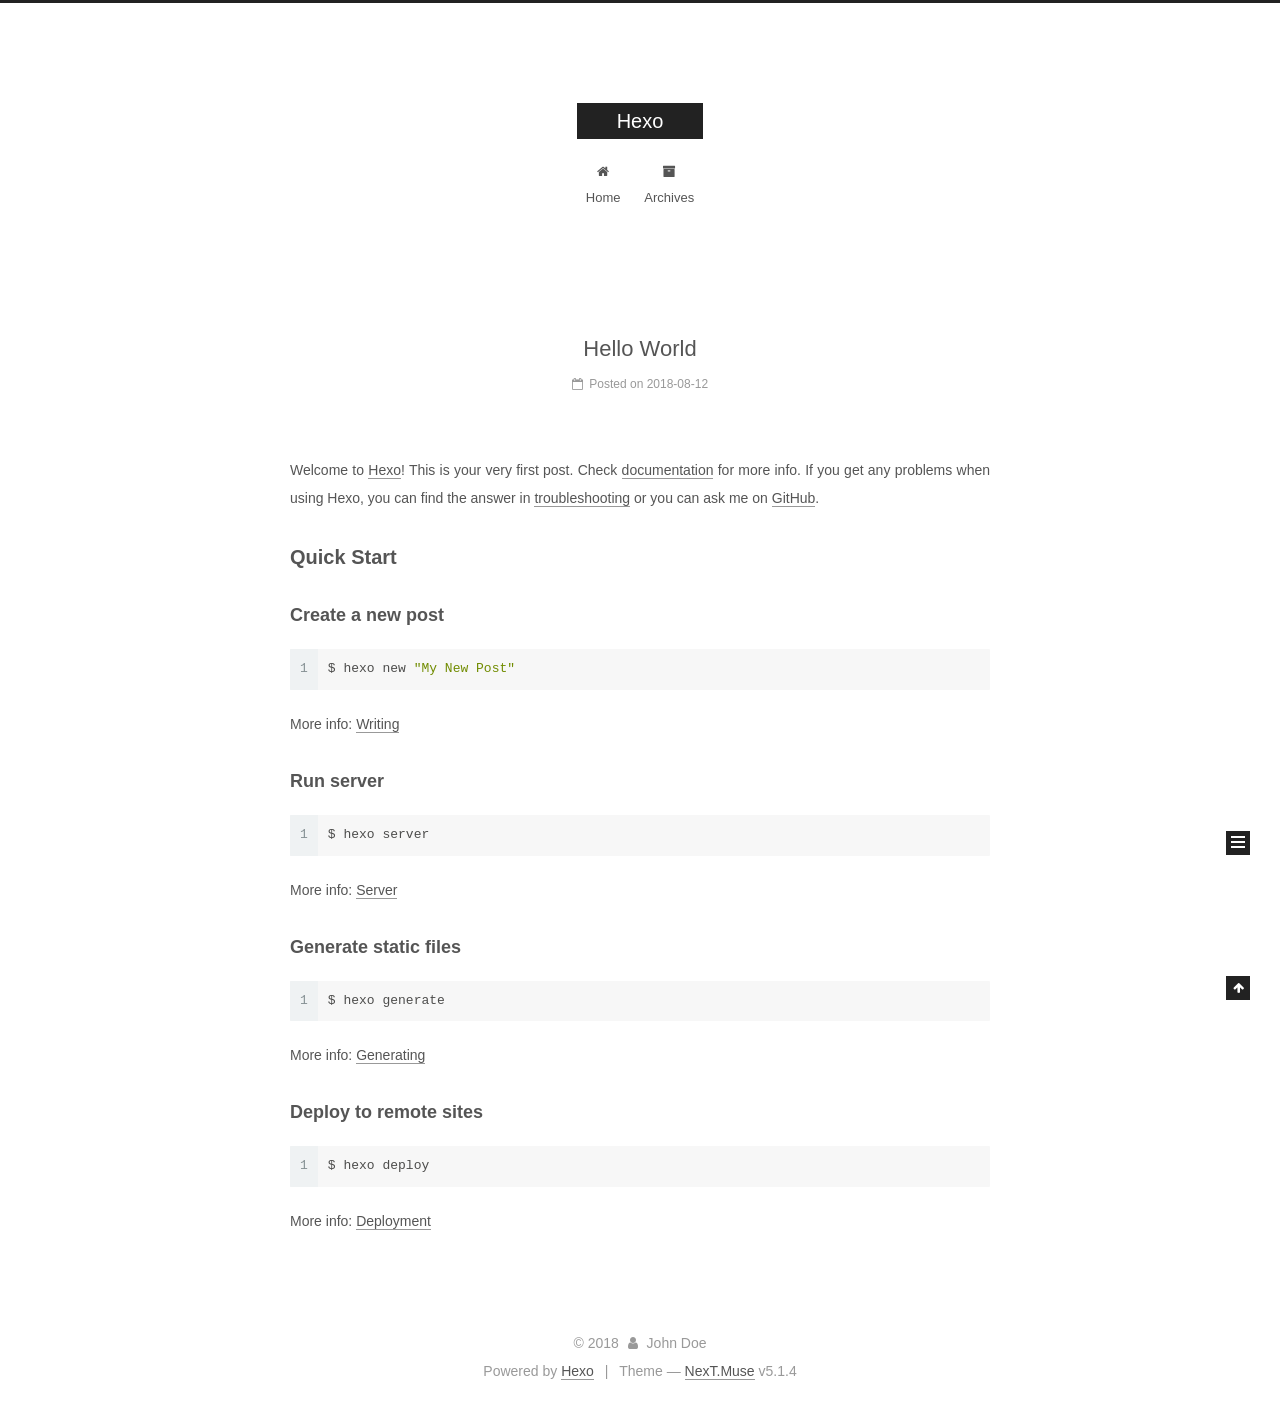
==== index.html @ f2c37a24 "Site updated: 2018-08-12 16:35:30" ====
<!DOCTYPE html>



  


<html class="theme-next muse use-motion" lang="">
<head>
  <meta charset="UTF-8"/>
<meta http-equiv="X-UA-Compatible" content="IE=edge" />
<meta name="viewport" content="width=device-width, initial-scale=1, maximum-scale=1"/>
<meta name="theme-color" content="#222">









<meta http-equiv="Cache-Control" content="no-transform" />
<meta http-equiv="Cache-Control" content="no-siteapp" />
















  
  
  <link href="/lib/fancybox/source/jquery.fancybox.css?v=2.1.5" rel="stylesheet" type="text/css" />







<link href="/lib/font-awesome/css/font-awesome.min.css?v=4.6.2" rel="stylesheet" type="text/css" />

<link href="/css/main.css?v=5.1.4" rel="stylesheet" type="text/css" />


  <link rel="apple-touch-icon" sizes="180x180" href="/images/apple-touch-icon-next.png?v=5.1.4">


  <link rel="icon" type="image/png" sizes="32x32" href="/images/favicon-32x32-next.png?v=5.1.4">


  <link rel="icon" type="image/png" sizes="16x16" href="/images/favicon-16x16-next.png?v=5.1.4">


  <link rel="mask-icon" href="/images/logo.svg?v=5.1.4" color="#222">





  <meta name="keywords" content="Hexo, NexT" />










<meta property="og:type" content="website">
<meta property="og:title" content="Hexo">
<meta property="og:url" content="http://yoursite.com/index.html">
<meta property="og:site_name" content="Hexo">
<meta property="og:locale" content="default">
<meta name="twitter:card" content="summary">
<meta name="twitter:title" content="Hexo">



<script type="text/javascript" id="hexo.configurations">
  var NexT = window.NexT || {};
  var CONFIG = {
    root: '/',
    scheme: 'Muse',
    version: '5.1.4',
    sidebar: {"position":"left","display":"post","offset":12,"b2t":false,"scrollpercent":false,"onmobile":false},
    fancybox: true,
    tabs: true,
    motion: {"enable":true,"async":false,"transition":{"post_block":"fadeIn","post_header":"slideDownIn","post_body":"slideDownIn","coll_header":"slideLeftIn","sidebar":"slideUpIn"}},
    duoshuo: {
      userId: '0',
      author: 'Author'
    },
    algolia: {
      applicationID: '',
      apiKey: '',
      indexName: '',
      hits: {"per_page":10},
      labels: {"input_placeholder":"Search for Posts","hits_empty":"We didn't find any results for the search: ${query}","hits_stats":"${hits} results found in ${time} ms"}
    }
  };
</script>



  <link rel="canonical" href="http://yoursite.com/"/>





  <title>Hexo</title>
  








</head>

<body itemscope itemtype="http://schema.org/WebPage" lang="default">

  
  
    
  

  <div class="container sidebar-position-left 
  page-home">
    <div class="headband"></div>

    <header id="header" class="header" itemscope itemtype="http://schema.org/WPHeader">
      <div class="header-inner"><div class="site-brand-wrapper">
  <div class="site-meta ">
    

    <div class="custom-logo-site-title">
      <a href="/"  class="brand" rel="start">
        <span class="logo-line-before"><i></i></span>
        <span class="site-title">Hexo</span>
        <span class="logo-line-after"><i></i></span>
      </a>
    </div>
      
        <p class="site-subtitle"></p>
      
  </div>

  <div class="site-nav-toggle">
    <button>
      <span class="btn-bar"></span>
      <span class="btn-bar"></span>
      <span class="btn-bar"></span>
    </button>
  </div>
</div>

<nav class="site-nav">
  

  
    <ul id="menu" class="menu">
      
        
        <li class="menu-item menu-item-home">
          <a href="/" rel="section">
            
              <i class="menu-item-icon fa fa-fw fa-home"></i> <br />
            
            Home
          </a>
        </li>
      
        
        <li class="menu-item menu-item-archives">
          <a href="/archives/" rel="section">
            
              <i class="menu-item-icon fa fa-fw fa-archive"></i> <br />
            
            Archives
          </a>
        </li>
      

      
    </ul>
  

  
</nav>


 </div>
    </header>

    <main id="main" class="main">
      <div class="main-inner">
        <div class="content-wrap">
          <div id="content" class="content">
            
  <section id="posts" class="posts-expand">
    
      

  

  
  
  

  <article class="post post-type-normal" itemscope itemtype="http://schema.org/Article">
  
  
  
  <div class="post-block">
    <link itemprop="mainEntityOfPage" href="http://yoursite.com/2018/08/12/hello-world/">

    <span hidden itemprop="author" itemscope itemtype="http://schema.org/Person">
      <meta itemprop="name" content="John Doe">
      <meta itemprop="description" content="">
      <meta itemprop="image" content="/images/avatar.gif">
    </span>

    <span hidden itemprop="publisher" itemscope itemtype="http://schema.org/Organization">
      <meta itemprop="name" content="Hexo">
    </span>

    
      <header class="post-header">

        
        
          <h1 class="post-title" itemprop="name headline">
                
                <a class="post-title-link" href="/2018/08/12/hello-world/" itemprop="url">Hello World</a></h1>
        

        <div class="post-meta">
          <span class="post-time">
            
              <span class="post-meta-item-icon">
                <i class="fa fa-calendar-o"></i>
              </span>
              
                <span class="post-meta-item-text">Posted on</span>
              
              <time title="Post created" itemprop="dateCreated datePublished" datetime="2018-08-12T16:16:16+08:00">
                2018-08-12
              </time>
            

            

            
          </span>

          

          
            
          

          
          

          

          

          

        </div>
      </header>
    

    
    
    
    <div class="post-body" itemprop="articleBody">

      
      

      
        
          
            <p>Welcome to <a href="https://hexo.io/" target="_blank" rel="noopener">Hexo</a>! This is your very first post. Check <a href="https://hexo.io/docs/" target="_blank" rel="noopener">documentation</a> for more info. If you get any problems when using Hexo, you can find the answer in <a href="https://hexo.io/docs/troubleshooting.html" target="_blank" rel="noopener">troubleshooting</a> or you can ask me on <a href="https://github.com/hexojs/hexo/issues" target="_blank" rel="noopener">GitHub</a>.</p>
<h2 id="Quick-Start"><a href="#Quick-Start" class="headerlink" title="Quick Start"></a>Quick Start</h2><h3 id="Create-a-new-post"><a href="#Create-a-new-post" class="headerlink" title="Create a new post"></a>Create a new post</h3><figure class="highlight bash"><table><tr><td class="gutter"><pre><span class="line">1</span><br></pre></td><td class="code"><pre><span class="line">$ hexo new <span class="string">"My New Post"</span></span><br></pre></td></tr></table></figure>
<p>More info: <a href="https://hexo.io/docs/writing.html" target="_blank" rel="noopener">Writing</a></p>
<h3 id="Run-server"><a href="#Run-server" class="headerlink" title="Run server"></a>Run server</h3><figure class="highlight bash"><table><tr><td class="gutter"><pre><span class="line">1</span><br></pre></td><td class="code"><pre><span class="line">$ hexo server</span><br></pre></td></tr></table></figure>
<p>More info: <a href="https://hexo.io/docs/server.html" target="_blank" rel="noopener">Server</a></p>
<h3 id="Generate-static-files"><a href="#Generate-static-files" class="headerlink" title="Generate static files"></a>Generate static files</h3><figure class="highlight bash"><table><tr><td class="gutter"><pre><span class="line">1</span><br></pre></td><td class="code"><pre><span class="line">$ hexo generate</span><br></pre></td></tr></table></figure>
<p>More info: <a href="https://hexo.io/docs/generating.html" target="_blank" rel="noopener">Generating</a></p>
<h3 id="Deploy-to-remote-sites"><a href="#Deploy-to-remote-sites" class="headerlink" title="Deploy to remote sites"></a>Deploy to remote sites</h3><figure class="highlight bash"><table><tr><td class="gutter"><pre><span class="line">1</span><br></pre></td><td class="code"><pre><span class="line">$ hexo deploy</span><br></pre></td></tr></table></figure>
<p>More info: <a href="https://hexo.io/docs/deployment.html" target="_blank" rel="noopener">Deployment</a></p>

          
        
      
    </div>
    
    
    

    

    

    

    <footer class="post-footer">
      

      

      

      
      
        <div class="post-eof"></div>
      
    </footer>
  </div>
  
  
  
  </article>


    
  </section>

  


          </div>
          


          

        </div>
        
          
  
  <div class="sidebar-toggle">
    <div class="sidebar-toggle-line-wrap">
      <span class="sidebar-toggle-line sidebar-toggle-line-first"></span>
      <span class="sidebar-toggle-line sidebar-toggle-line-middle"></span>
      <span class="sidebar-toggle-line sidebar-toggle-line-last"></span>
    </div>
  </div>

  <aside id="sidebar" class="sidebar">
    
    <div class="sidebar-inner">

      

      

      <section class="site-overview-wrap sidebar-panel sidebar-panel-active">
        <div class="site-overview">
          <div class="site-author motion-element" itemprop="author" itemscope itemtype="http://schema.org/Person">
            
              <p class="site-author-name" itemprop="name">John Doe</p>
              <p class="site-description motion-element" itemprop="description"></p>
          </div>

          <nav class="site-state motion-element">

            
              <div class="site-state-item site-state-posts">
              
                <a href="/archives/">
              
                  <span class="site-state-item-count">1</span>
                  <span class="site-state-item-name">posts</span>
                </a>
              </div>
            

            

            

          </nav>

          

          

          
          

          
          

          
        </div>
      </section>

      

      

    </div>
  </aside>


        
      </div>
    </main>

    <footer id="footer" class="footer">
      <div class="footer-inner">
        <div class="copyright">&copy; <span itemprop="copyrightYear">2018</span>
  <span class="with-love">
    <i class="fa fa-user"></i>
  </span>
  <span class="author" itemprop="copyrightHolder">John Doe</span>

  
</div>


  <div class="powered-by">Powered by <a class="theme-link" target="_blank" href="https://hexo.io">Hexo</a></div>



  <span class="post-meta-divider">|</span>



  <div class="theme-info">Theme &mdash; <a class="theme-link" target="_blank" href="https://github.com/iissnan/hexo-theme-next">NexT.Muse</a> v5.1.4</div>




        







        
      </div>
    </footer>

    
      <div class="back-to-top">
        <i class="fa fa-arrow-up"></i>
        
      </div>
    

    

  </div>

  

<script type="text/javascript">
  if (Object.prototype.toString.call(window.Promise) !== '[object Function]') {
    window.Promise = null;
  }
</script>









  












  
  
    <script type="text/javascript" src="/lib/jquery/index.js?v=2.1.3"></script>
  

  
  
    <script type="text/javascript" src="/lib/fastclick/lib/fastclick.min.js?v=1.0.6"></script>
  

  
  
    <script type="text/javascript" src="/lib/jquery_lazyload/jquery.lazyload.js?v=1.9.7"></script>
  

  
  
    <script type="text/javascript" src="/lib/velocity/velocity.min.js?v=1.2.1"></script>
  

  
  
    <script type="text/javascript" src="/lib/velocity/velocity.ui.min.js?v=1.2.1"></script>
  

  
  
    <script type="text/javascript" src="/lib/fancybox/source/jquery.fancybox.pack.js?v=2.1.5"></script>
  


  


  <script type="text/javascript" src="/js/src/utils.js?v=5.1.4"></script>

  <script type="text/javascript" src="/js/src/motion.js?v=5.1.4"></script>



  
  

  

  


  <script type="text/javascript" src="/js/src/bootstrap.js?v=5.1.4"></script>



  


  




	





  





  












  





  

  

  

  
  

  

  

  

</body>
</html>
---- css/main.css ----
/* normalize.css v3.0.2 | MIT License | git.io/normalize */
html {
  font-family: sans-serif; /* 1 */
  -ms-text-size-adjust: 100%; /* 2 */
  -webkit-text-size-adjust: 100%; /* 2 */
}
body {
  margin: 0;
}
article,
aside,
details,
figcaption,
figure,
footer,
header,
hgroup,
main,
menu,
nav,
section,
summary {
  display: block;
}
audio,
canvas,
progress,
video {
  display: inline-block; /* 1 */
  vertical-align: baseline; /* 2 */
}
audio:not([controls]) {
  display: none;
  height: 0;
}
[hidden],
template {
  display: none;
}
a {
  background-color: transparent;
}
a:active,
a:hover {
  outline: 0;
}
abbr[title] {
  border-bottom: 1px dotted;
}
b,
strong {
  font-weight: bold;
}
dfn {
  font-style: italic;
}
h1 {
  font-size: 2em;
  margin: 0.67em 0;
}
mark {
  background: #ff0;
  color: #000;
}
small {
  font-size: 80%;
}
sub,
sup {
  font-size: 75%;
  line-height: 0;
  position: relative;
  vertical-align: baseline;
}
sup {
  top: -0.5em;
}
sub {
  bottom: -0.25em;
}
img {
  border: 0;
}
svg:not(:root) {
  overflow: hidden;
}
figure {
  margin: 1em 40px;
}
hr {
  -moz-box-sizing: content-box;
  box-sizing: content-box;
  height: 0;
}
pre {
  overflow: auto;
}
code,
kbd,
pre,
samp {
  font-family: monospace, monospace;
  font-size: 1em;
}
button,
input,
optgroup,
select,
textarea {
  color: inherit; /* 1 */
  font: inherit; /* 2 */
  margin: 0; /* 3 */
}
button {
  overflow: visible;
}
button,
select {
  text-transform: none;
}
button,
html input[type="button"],
input[type="reset"],
input[type="submit"] {
  -webkit-appearance: button; /* 2 */
  cursor: pointer; /* 3 */
}
button[disabled],
html input[disabled] {
  cursor: default;
}
button::-moz-focus-inner,
input::-moz-focus-inner {
  border: 0;
  padding: 0;
}
input {
  line-height: normal;
}
input[type="checkbox"],
input[type="radio"] {
  box-sizing: border-box; /* 1 */
  padding: 0; /* 2 */
}
input[type="number"]::-webkit-inner-spin-button,
input[type="number"]::-webkit-outer-spin-button {
  height: auto;
}
input[type="search"] {
  -webkit-appearance: textfield; /* 1 */
  -moz-box-sizing: content-box;
  -webkit-box-sizing: content-box; /* 2 */
  box-sizing: content-box;
}
input[type="search"]::-webkit-search-cancel-button,
input[type="search"]::-webkit-search-decoration {
  -webkit-appearance: none;
}
fieldset {
  border: 1px solid #c0c0c0;
  margin: 0 2px;
  padding: 0.35em 0.625em 0.75em;
}
legend {
  border: 0; /* 1 */
  padding: 0; /* 2 */
}
textarea {
  overflow: auto;
}
optgroup {
  font-weight: bold;
}
table {
  border-collapse: collapse;
  border-spacing: 0;
}
td,
th {
  padding: 0;
}
::selection {
  background: #262a30;
  color: #fff;
}
body {
  position: relative;
  font-family: 'Lato', "PingFang SC", "Microsoft YaHei", sans-serif;
  font-size: 14px;
  line-height: 2;
  color: #555;
  background: #fff;
}
@media (max-width: 767px) {
  body {
    padding-right: 0 !important;
  }
}
@media (min-width: 768px) and (max-width: 991px) {
  body {
    padding-right: 0 !important;
  }
}
@media (min-width: 1600px) {
  body {
    font-size: 16px;
  }
}
h1,
h2,
h3,
h4,
h5,
h6 {
  margin: 0;
  padding: 0;
  font-weight: bold;
  line-height: 1.5;
  font-family: 'Lato', "PingFang SC", "Microsoft YaHei", sans-serif;
}
h2,
h3,
h4,
h5,
h6 {
  margin: 20px 0 15px;
}
h1 {
  font-size: 22px;
}
@media (max-width: 767px) {
  h1 {
    font-size: 18px;
  }
}
h2 {
  font-size: 20px;
}
@media (max-width: 767px) {
  h2 {
    font-size: 16px;
  }
}
h3 {
  font-size: 18px;
}
@media (max-width: 767px) {
  h3 {
    font-size: 14px;
  }
}
h4 {
  font-size: 16px;
}
@media (max-width: 767px) {
  h4 {
    font-size: 12px;
  }
}
h5 {
  font-size: 14px;
}
@media (max-width: 767px) {
  h5 {
    font-size: 10px;
  }
}
h6 {
  font-size: 12px;
}
@media (max-width: 767px) {
  h6 {
    font-size: 8px;
  }
}
p {
  margin: 0 0 20px 0;
}
a {
  color: #555;
  text-decoration: none;
  outline: none;
  border-bottom: 1px solid #999;
  word-wrap: break-word;
}
a:hover {
  color: #222;
  border-bottom-color: #222;
}
blockquote {
  margin: 0;
  padding: 0;
}
img {
  display: block;
  margin: auto;
  max-width: 100%;
  height: auto;
}
hr {
  margin: 40px 0;
  height: 3px;
  border: none;
  background-color: #ddd;
  background-image: repeating-linear-gradient(-45deg, #fff, #fff 4px, transparent 4px, transparent 8px);
}
blockquote {
  padding: 0 15px;
  color: #666;
  border-left: 4px solid #ddd;
}
blockquote cite::before {
  content: "-";
  padding: 0 5px;
}
dt {
  font-weight: 700;
}
dd {
  margin: 0;
  padding: 0;
}
kbd {
  border: 1px solid #ccc;
  border-radius: 0.2em;
  box-shadow: 0.1em 0.1em 0.2em rgba(0,0,0,0.1);
  background-color: #f9f9f9;
  font-family: inherit;
  background-image: -webkit-linear-gradient(top, #eee, #fff, #eee);
  padding: 0.1em 0.3em;
  white-space: nowrap;
}
.text-left {
  text-align: left;
}
.text-center {
  text-align: center;
}
.text-right {
  text-align: right;
}
.text-justify {
  text-align: justify;
}
.text-nowrap {
  white-space: nowrap;
}
.text-lowercase {
  text-transform: lowercase;
}
.text-uppercase {
  text-transform: uppercase;
}
.text-capitalize {
  text-transform: capitalize;
}
.center-block {
  display: block;
  margin-left: auto;
  margin-right: auto;
}
.clearfix:before,
.clearfix:after {
  content: " ";
  display: table;
}
.clearfix:after {
  clear: both;
}
.pullquote {
  width: 45%;
}
.pullquote.left {
  float: left;
  margin-left: 5px;
  margin-right: 10px;
}
.pullquote.right {
  float: right;
  margin-left: 10px;
  margin-right: 5px;
}
.affix.affix.affix {
  position: fixed;
}
.translation {
  margin-top: -20px;
  font-size: 14px;
  color: #999;
}
.scrollbar-measure {
  width: 100px;
  height: 100px;
  overflow: scroll;
  position: absolute;
  top: -9999px;
}
.use-motion .motion-element {
  opacity: 0;
}
table {
  margin: 20px 0;
  width: 100%;
  border-collapse: collapse;
  border-spacing: 0;
  border: 1px solid #ddd;
  font-size: 14px;
  table-layout: fixed;
  word-wrap: break-all;
}
table>tbody>tr:nth-of-type(odd) {
  background-color: #f9f9f9;
}
table>tbody>tr:hover {
  background-color: #f5f5f5;
}
caption,
th,
td {
  padding: 8px;
  text-align: left;
  vertical-align: middle;
  font-weight: normal;
}
th,
td {
  border-bottom: 3px solid #ddd;
  border-right: 1px solid #eee;
}
th {
  padding-bottom: 10px;
  font-weight: 700;
}
td {
  border-bottom-width: 1px;
}
html,
body {
  height: 100%;
}
.container {
  position: relative;
  min-height: 100%;
}
.header-inner {
  margin: 0 auto;
  padding: 100px 0 70px;
  width: 700px;
}
@media (min-width: 1600px) {
  .container .header-inner {
    width: 900px;
  }
}
.main {
  padding-bottom: 150px;
}
.main-inner {
  margin: 0 auto;
  width: 700px;
}
@media (min-width: 1600px) {
  .container .main-inner {
    width: 900px;
  }
}
.footer {
  position: absolute;
  left: 0;
  bottom: 0;
  width: 100%;
  min-height: 50px;
}
.footer-inner {
  box-sizing: border-box;
  margin: 20px auto;
  width: 700px;
}
@media (min-width: 1600px) {
  .container .footer-inner {
    width: 900px;
  }
}
pre,
.highlight {
  overflow: auto;
  margin: 20px 0;
  padding: 0;
  font-size: 13px;
  color: #4d4d4c;
  background: #f7f7f7;
  line-height: 1.6;
}
pre,
code {
  font-family: consolas, Menlo, "PingFang SC", "Microsoft YaHei", monospace;
}
code {
  padding: 2px 4px;
  word-wrap: break-word;
  color: #555;
  background: #eee;
  border-radius: 3px;
  font-size: 13px;
}
pre {
  padding: 10px;
}
pre code {
  padding: 0;
  color: #4d4d4c;
  background: none;
  text-shadow: none;
}
.highlight {
  border-radius: 1px;
}
.highlight pre {
  border: none;
  margin: 0;
  padding: 10px 0;
}
.highlight table {
  margin: 0;
  width: auto;
  border: none;
}
.highlight td {
  border: none;
  padding: 0;
}
.highlight figcaption {
  font-size: 1em;
  color: #4d4d4c;
  line-height: 1em;
  margin-bottom: 1em;
}
.highlight figcaption:before,
.highlight figcaption:after {
  content: " ";
  display: table;
}
.highlight figcaption:after {
  clear: both;
}
.highlight figcaption a {
  float: right;
  color: #4d4d4c;
}
.highlight figcaption a:hover {
  border-bottom-color: #4d4d4c;
}
.highlight .gutter pre {
  padding-left: 10px;
  padding-right: 10px;
  color: #869194;
  text-align: right;
  background-color: #eff2f3;
}
.highlight .code pre {
  width: 100%;
  padding-left: 10px;
  padding-right: 10px;
  background-color: #f7f7f7;
}
.highlight .line {
  height: 20px;
}
.gutter {
  -webkit-user-select: none;
  -moz-user-select: none;
  -ms-user-select: none;
  user-select: none;
}
.gist table {
  width: auto;
}
.gist table td {
  border: none;
}
pre .deletion {
  background: #fdd;
}
pre .addition {
  background: #dfd;
}
pre .meta {
  color: #8959a8;
}
pre .comment {
  color: #8e908c;
}
pre .variable,
pre .attribute,
pre .tag,
pre .regexp,
pre .ruby .constant,
pre .xml .tag .title,
pre .xml .pi,
pre .xml .doctype,
pre .html .doctype,
pre .css .id,
pre .css .class,
pre .css .pseudo {
  color: #c82829;
}
pre .number,
pre .preprocessor,
pre .built_in,
pre .literal,
pre .params,
pre .constant,
pre .command {
  color: #f5871f;
}
pre .ruby .class .title,
pre .css .rules .attribute,
pre .string,
pre .value,
pre .inheritance,
pre .header,
pre .ruby .symbol,
pre .xml .cdata,
pre .special,
pre .number,
pre .formula {
  color: #718c00;
}
pre .title,
pre .css .hexcolor {
  color: #3e999f;
}
pre .function,
pre .python .decorator,
pre .python .title,
pre .ruby .function .title,
pre .ruby .title .keyword,
pre .perl .sub,
pre .javascript .title,
pre .coffeescript .title {
  color: #4271ae;
}
pre .keyword,
pre .javascript .function {
  color: #8959a8;
}
.full-image.full-image.full-image.full-image {
  border: none;
  max-width: 100%;
  width: auto;
  margin: 20px auto 25px;
}
@media (min-width: 992px) {
  .full-image.full-image.full-image.full-image {
    max-width: none;
    width: 110%;
    margin: 25px -5%;
  }
}
.blockquote-center,
.page-home .post-type-quote blockquote,
.page-post-detail .post-type-quote blockquote {
  position: relative;
  margin: 40px 0;
  padding: 0;
  border-left: none;
  text-align: center;
}
.blockquote-center::before,
.page-home .post-type-quote blockquote::before,
.page-post-detail .post-type-quote blockquote::before,
.blockquote-center::after,
.page-home .post-type-quote blockquote::after,
.page-post-detail .post-type-quote blockquote::after {
  position: absolute;
  content: ' ';
  display: block;
  width: 100%;
  height: 24px;
  opacity: 0.2;
  background-repeat: no-repeat;
  background-position: 0 -6px;
  background-size: 22px 22px;
}
.blockquote-center::before,
.page-home .post-type-quote blockquote::before,
.page-post-detail .post-type-quote blockquote::before {
  top: -20px;
  background-image: url("../images/quote-l.svg");
  border-top: 1px solid #ccc;
}
.blockquote-center::after,
.page-home .post-type-quote blockquote::after,
.page-post-detail .post-type-quote blockquote::after {
  bottom: -20px;
  background-image: url("../images/quote-r.svg");
  border-bottom: 1px solid #ccc;
  background-position: 100% 8px;
}
.blockquote-center p,
.page-home .post-type-quote blockquote p,
.page-post-detail .post-type-quote blockquote p,
.blockquote-center div,
.page-home .post-type-quote blockquote div,
.page-post-detail .post-type-quote blockquote div {
  text-align: center;
}
.post .post-body .group-picture img {
  box-sizing: border-box;
  padding: 0 3px;
  border: none;
}
.post .group-picture-row {
  overflow: hidden;
  margin-top: 6px;
}
.post .group-picture-row:first-child {
  margin-top: 0;
}
.post .group-picture-column {
  float: left;
}
.page-post-detail .post-body .group-picture-column {
  float: none;
  margin-top: 10px;
  width: auto !important;
}
.page-post-detail .post-body .group-picture-column img {
  margin: 0 auto;
}
.page-archive .group-picture-container {
  overflow: hidden;
}
.page-archive .group-picture-row {
  float: left;
}
.page-archive .group-picture-row:first-child {
  margin-top: 6px;
}
.page-archive .group-picture-column {
  max-width: 150px;
  max-height: 150px;
}
.post-body .note {
  position: relative;
  padding: 15px;
  margin-bottom: 20px;
  border: 1px solid #eee;
  border-left-width: 5px;
  border-radius: 3px;
}
.post-body .note h2,
.post-body .note h3,
.post-body .note h4,
.post-body .note h5,
.post-body .note h6 {
  margin-top: 0;
  margin-bottom: 0;
  border-bottom: initial;
  padding-top: 0 !important;
}
.post-body .note p:first-child,
.post-body .note ul:first-child,
.post-body .note ol:first-child,
.post-body .note table:first-child,
.post-body .note pre:first-child,
.post-body .note blockquote:first-child {
  margin-top: 0;
}
.post-body .note p:last-child,
.post-body .note ul:last-child,
.post-body .note ol:last-child,
.post-body .note table:last-child,
.post-body .note pre:last-child,
.post-body .note blockquote:last-child {
  margin-bottom: 0;
}
.post-body .note.default {
  border-left-color: #777;
}
.post-body .note.default h2,
.post-body .note.default h3,
.post-body .note.default h4,
.post-body .note.default h5,
.post-body .note.default h6 {
  color: #777;
}
.post-body .note.primary {
  border-left-color: #6f42c1;
}
.post-body .note.primary h2,
.post-body .note.primary h3,
.post-body .note.primary h4,
.post-body .note.primary h5,
.post-body .note.primary h6 {
  color: #6f42c1;
}
.post-body .note.info {
  border-left-color: #428bca;
}
.post-body .note.info h2,
.post-body .note.info h3,
.post-body .note.info h4,
.post-body .note.info h5,
.post-body .note.info h6 {
  color: #428bca;
}
.post-body .note.success {
  border-left-color: #5cb85c;
}
.post-body .note.success h2,
.post-body .note.success h3,
.post-body .note.success h4,
.post-body .note.success h5,
.post-body .note.success h6 {
  color: #5cb85c;
}
.post-body .note.warning {
  border-left-color: #f0ad4e;
}
.post-body .note.warning h2,
.post-body .note.warning h3,
.post-body .note.warning h4,
.post-body .note.warning h5,
.post-body .note.warning h6 {
  color: #f0ad4e;
}
.post-body .note.danger {
  border-left-color: #d9534f;
}
.post-body .note.danger h2,
.post-body .note.danger h3,
.post-body .note.danger h4,
.post-body .note.danger h5,
.post-body .note.danger h6 {
  color: #d9534f;
}
.post-body .label {
  display: inline;
  padding: 0 2px;
  white-space: nowrap;
}
.post-body .label.default {
  background-color: #f0f0f0;
}
.post-body .label.primary {
  background-color: #efe6f7;
}
.post-body .label.info {
  background-color: #e5f2f8;
}
.post-body .label.success {
  background-color: #e7f4e9;
}
.post-body .label.warning {
  background-color: #fcf6e1;
}
.post-body .label.danger {
  background-color: #fae8eb;
}
.post-body .tabs {
  position: relative;
  display: block;
  margin-bottom: 20px;
  padding-top: 10px;
}
.post-body .tabs ul.nav-tabs {
  margin: 0;
  padding: 0;
  display: flex;
  margin-bottom: -1px;
}
@media (max-width: 413px) {
  .post-body .tabs ul.nav-tabs {
    display: block;
    margin-bottom: 5px;
  }
}
.post-body .tabs ul.nav-tabs li.tab {
  list-style-type: none !important;
  margin: 0 0.25em 0 0;
  border-top: 3px solid transparent;
  border-left: 1px solid transparent;
  border-right: 1px solid transparent;
}
@media (max-width: 413px) {
  .post-body .tabs ul.nav-tabs li.tab {
    margin: initial;
    border-top: 1px solid transparent;
    border-left: 3px solid transparent;
    border-right: 1px solid transparent;
    border-bottom: 1px solid transparent;
  }
}
.post-body .tabs ul.nav-tabs li.tab a {
  outline: 0;
  border-bottom: initial;
  display: block;
  line-height: 1.8em;
  padding: 0.25em 0.75em;
  transition-duration: 0.2s;
  transition-timing-function: ease-out;
  transition-delay: 0s;
}
.post-body .tabs ul.nav-tabs li.tab a i {
  width: 1.285714285714286em;
}
.post-body .tabs ul.nav-tabs li.tab.active {
  border-top: 3px solid #fc6423;
  border-left: 1px solid #ddd;
  border-right: 1px solid #ddd;
  background-color: #fff;
}
@media (max-width: 413px) {
  .post-body .tabs ul.nav-tabs li.tab.active {
    border-top: 1px solid #ddd;
    border-left: 3px solid #fc6423;
    border-right: 1px solid #ddd;
    border-bottom: 1px solid #ddd;
  }
}
.post-body .tabs ul.nav-tabs li.tab.active a {
  cursor: default;
  color: #555;
}
.post-body .tabs .tab-content {
  background-color: #fff;
}
.post-body .tabs .tab-content .tab-pane {
  border: 1px solid #ddd;
  padding: 20px 20px 0 20px;
}
.post-body .tabs .tab-content .tab-pane:not(.active) {
  display: none !important;
}
.post-body .tabs .tab-content .tab-pane.active {
  display: block !important;
}
.btn {
  display: inline-block;
  padding: 0 20px;
  font-size: 14px;
  color: #fff;
  background: #222;
  border: 2px solid #222;
  text-decoration: none;
  border-radius: 0;
  transition-property: background-color;
  transition-duration: 0.2s;
  transition-timing-function: ease-in-out;
  transition-delay: 0s;
  line-height: 2;
}
.btn:hover {
  border-color: #222;
  color: #222;
  background: #fff;
}
.btn +.btn {
  margin: 0 0 8px 8px;
}
.btn .fa-fw {
  width: 1.285714285714286em;
  text-align: left;
}
.btn-bar {
  display: block;
  width: 22px;
  height: 2px;
  background: #555;
  border-radius: 1px;
}
.btn-bar+.btn-bar {
  margin-top: 4px;
}
.pagination {
  margin: 120px 0 40px;
  text-align: center;
  border-top: 1px solid #eee;
}
.page-number-basic,
.pagination .prev,
.pagination .next,
.pagination .page-number,
.pagination .space {
  display: inline-block;
  position: relative;
  top: -1px;
  margin: 0 10px;
  padding: 0 11px;
}
@media (max-width: 767px) {
  .page-number-basic,
  .pagination .prev,
  .pagination .next,
  .pagination .page-number,
  .pagination .space {
    margin: 0 5px;
  }
}
.pagination .prev,
.pagination .next,
.pagination .page-number {
  border-bottom: 0;
  border-top: 1px solid #eee;
  transition-property: border-color;
  transition-duration: 0.2s;
  transition-timing-function: ease-in-out;
  transition-delay: 0s;
}
.pagination .prev:hover,
.pagination .next:hover,
.pagination .page-number:hover {
  border-top-color: #222;
}
.pagination .space {
  padding: 0;
  margin: 0;
}
.pagination .prev {
  margin-left: 0;
}
.pagination .next {
  margin-right: 0;
}
.pagination .page-number.current {
  color: #fff;
  background: #ccc;
  border-top-color: #ccc;
}
@media (max-width: 767px) {
  .pagination {
    border-top: none;
  }
  .pagination .prev,
  .pagination .next,
  .pagination .page-number {
    margin-bottom: 10px;
    border-top: 0;
    border-bottom: 1px solid #eee;
    padding: 0 10px;
  }
  .pagination .prev:hover,
  .pagination .next:hover,
  .pagination .page-number:hover {
    border-bottom-color: #222;
  }
}
.comments {
  margin: 60px 20px 0;
}
.tag-cloud {
  text-align: center;
}
.tag-cloud a {
  display: inline-block;
  margin: 10px;
}
.back-to-top {
  box-sizing: border-box;
  position: fixed;
  bottom: -100px;
  right: 30px;
  z-index: 1050;
  padding: 0 6px;
  width: 24px;
  background: #222;
  font-size: 12px;
  opacity: 1;
  color: #fff;
  cursor: pointer;
  text-align: center;
  -webkit-transform: translateZ(0);
  transition-property: bottom;
  transition-duration: 0.2s;
  transition-timing-function: ease-in-out;
  transition-delay: 0s;
}
@media (min-width: 768px) and (max-width: 991px) {
  .back-to-top {
    display: none !important;
  }
}
@media (max-width: 767px) {
  .back-to-top {
    display: none !important;
  }
}
.back-to-top.back-to-top-on {
  bottom: 19px;
}
.header {
  background: transparent;
}
.header-inner {
  position: relative;
}
.headband {
  height: 3px;
  background: #222;
}
.site-meta {
  margin: 0;
  text-align: center;
}
@media (max-width: 767px) {
  .site-meta {
    text-align: center;
  }
}
.brand {
  position: relative;
  display: inline-block;
  padding: 0 40px;
  color: #fff;
  background: #222;
  border-bottom: none;
}
.brand:hover {
  color: #fff;
}
.logo {
  display: inline-block;
  margin-right: 5px;
  line-height: 36px;
  vertical-align: top;
}
.site-title {
  display: inline-block;
  vertical-align: top;
  line-height: 36px;
  font-size: 20px;
  font-weight: normal;
  font-family: 'Lato', "PingFang SC", "Microsoft YaHei", sans-serif;
}
.site-subtitle {
  margin-top: 10px;
  font-size: 13px;
  color: #999;
}
.use-motion .brand {
  opacity: 0;
}
.use-motion .logo,
.use-motion .site-title,
.use-motion .site-subtitle {
  opacity: 0;
  position: relative;
  top: -10px;
}
.site-nav-toggle {
  display: none;
  position: absolute;
  top: 10px;
  left: 10px;
}
@media (max-width: 767px) {
  .site-nav-toggle {
    display: block;
  }
}
.site-nav-toggle button {
  margin-top: 2px;
  padding: 9px 10px;
  background: transparent;
  border: none;
}
@media (max-width: 767px) {
  .site-nav {
    display: none;
    margin: 0 -10px;
    padding: 0 10px;
    clear: both;
    border-top: 1px solid #ddd;
  }
}
@media (min-width: 768px) and (max-width: 991px) {
  .site-nav {
    display: block !important;
  }
}
@media (min-width: 992px) {
  .site-nav {
    display: block !important;
  }
}
.menu {
  margin-top: 20px;
  padding-left: 0;
  text-align: center;
}
.menu .menu-item {
  display: inline-block;
  margin: 0 10px;
  list-style: none;
}
@media screen and (max-width: 767px) {
  .menu .menu-item {
    margin-top: 10px;
  }
}
.menu .menu-item a {
  display: block;
  font-size: 13px;
  line-height: inherit;
  border-bottom: 1px solid transparent;
  transition-property: border-color;
  transition-duration: 0.2s;
  transition-timing-function: ease-in-out;
  transition-delay: 0s;
}
.menu .menu-item a:hover {
  border-bottom-color: #222;
}
.menu .menu-item .fa {
  margin-right: 5px;
}
.use-motion .menu-item {
  opacity: 0;
}
.post-body {
  font-family: 'Lato', "PingFang SC", "Microsoft YaHei", sans-serif;
}
@media (max-width: 767px) {
  .post-body {
    word-break: break-word;
  }
}
.post-body .fancybox img {
  display: block !important;
  margin: 0 auto;
  cursor: pointer;
  cursor: zoom-in;
  cursor: -webkit-zoom-in;
}
.post-body .image-caption,
.post-body .figure .caption {
  margin: -20px auto 15px;
  text-align: center;
  font-size: 14px;
  color: #999;
  font-weight: bold;
  line-height: 1;
}
.post-sticky-flag {
  display: inline-block;
  font-size: 16px;
  -ms-transform: rotate(30deg);
  -webkit-transform: rotate(30deg);
  -moz-transform: rotate(30deg);
  -ms-transform: rotate(30deg);
  -o-transform: rotate(30deg);
  transform: rotate(30deg);
}
.use-motion .post-block,
.use-motion .pagination,
.use-motion .comments {
  opacity: 0;
}
.use-motion .post-header {
  opacity: 0;
}
.use-motion .post-body {
  opacity: 0;
}
.use-motion .collection-title {
  opacity: 0;
}
.posts-expand {
  padding-top: 40px;
}
@media (max-width: 767px) {
  .posts-expand {
    margin: 0 20px;
  }
  .post-body pre .gutter pre {
    padding-right: 10px;
  }
  .post-body .highlight {
    margin-left: 0px;
    margin-right: 0px;
    padding: 0;
  }
  .post-body .highlight .gutter pre {
    padding-right: 10px;
  }
}
@media (min-width: 992px) {
  .posts-expand .post-body {
    text-align: justify;
  }
}
.posts-expand .post-body h2,
.posts-expand .post-body h3,
.posts-expand .post-body h4,
.posts-expand .post-body h5,
.posts-expand .post-body h6 {
  padding-top: 10px;
}
.posts-expand .post-body h2 .header-anchor,
.posts-expand .post-body h3 .header-anchor,
.posts-expand .post-body h4 .header-anchor,
.posts-expand .post-body h5 .header-anchor,
.posts-expand .post-body h6 .header-anchor {
  float: right;
  margin-left: 10px;
  color: #ccc;
  border-bottom-style: none;
  visibility: hidden;
}
.posts-expand .post-body h2 .header-anchor:hover,
.posts-expand .post-body h3 .header-anchor:hover,
.posts-expand .post-body h4 .header-anchor:hover,
.posts-expand .post-body h5 .header-anchor:hover,
.posts-expand .post-body h6 .header-anchor:hover {
  color: inherit;
}
.posts-expand .post-body h2:hover .header-anchor,
.posts-expand .post-body h3:hover .header-anchor,
.posts-expand .post-body h4:hover .header-anchor,
.posts-expand .post-body h5:hover .header-anchor,
.posts-expand .post-body h6:hover .header-anchor {
  visibility: visible;
}
.posts-expand .post-body ul li {
  list-style: circle;
}
.posts-expand .post-body img {
  box-sizing: border-box;
  margin: auto;
  padding: 3px;
  border: 1px solid #ddd;
}
.posts-expand .post-body .fancybox img {
  margin: 0 auto 25px;
}
@media (max-width: 767px) {
  .posts-collapse {
    margin: 0 20px;
  }
  .posts-collapse .post-title,
  .posts-collapse .post-meta {
    display: block;
    width: auto;
    text-align: left;
  }
}
.posts-collapse {
  position: relative;
  z-index: 1010;
  margin-left: 55px;
}
.posts-collapse::after {
  content: " ";
  position: absolute;
  top: 20px;
  left: 0;
  margin-left: -2px;
  width: 4px;
  height: 100%;
  background: #f5f5f5;
  z-index: -1;
}
@media (max-width: 767px) {
  .posts-collapse {
    margin: 0 20px;
  }
}
.posts-collapse .collection-title {
  position: relative;
  margin: 60px 0;
}
.posts-collapse .collection-title h1,
.posts-collapse .collection-title h2 {
  margin-left: 20px;
}
.posts-collapse .collection-title small {
  color: #bbb;
  margin-left: 5px;
}
.posts-collapse .collection-title::before {
  content: " ";
  position: absolute;
  left: 0;
  top: 50%;
  margin-left: -4px;
  margin-top: -4px;
  width: 8px;
  height: 8px;
  background: #bbb;
  border-radius: 50%;
}
.posts-collapse .post {
  margin: 30px 0;
}
.posts-collapse .post-header {
  position: relative;
  transition-duration: 0.2s;
  transition-timing-function: ease-in-out;
  transition-delay: 0s;
  transition-property: border;
  border-bottom: 1px dashed #ccc;
}
.posts-collapse .post-header::before {
  content: " ";
  position: absolute;
  left: 0;
  top: 12px;
  width: 6px;
  height: 6px;
  margin-left: -4px;
  background: #bbb;
  border-radius: 50%;
  border: 1px solid #fff;
  transition-duration: 0.2s;
  transition-timing-function: ease-in-out;
  transition-delay: 0s;
  transition-property: background;
}
.posts-collapse .post-header:hover {
  border-bottom-color: #666;
}
.posts-collapse .post-header:hover::before {
  background: #222;
}
.posts-collapse .post-meta {
  position: absolute;
  font-size: 12px;
  left: 20px;
  top: 5px;
}
.posts-collapse .post-comments-count {
  display: none;
}
.posts-collapse .post-title {
  margin-left: 60px;
  font-size: 16px;
  font-weight: normal;
  line-height: inherit;
}
.posts-collapse .post-title::after {
  margin-left: 3px;
  opacity: 0.6;
}
.posts-collapse .post-title a {
  color: #666;
  border-bottom: none;
}
.page-home .post-type-quote .post-header,
.page-post-detail .post-type-quote .post-header,
.page-home .post-type-quote .post-tags,
.page-post-detail .post-type-quote .post-tags {
  display: none;
}
.posts-expand .post-title {
  text-align: center;
  word-break: break-word;
  font-weight: 400;
}
.posts-expand .post-title-link {
  display: inline-block;
  position: relative;
  color: #555;
  border-bottom: none;
  line-height: 1.2;
  vertical-align: top;
}
.posts-expand .post-title-link::before {
  content: "";
  position: absolute;
  width: 100%;
  height: 2px;
  bottom: 0;
  left: 0;
  background-color: #000;
  visibility: hidden;
  -webkit-transform: scaleX(0);
  -moz-transform: scaleX(0);
  -ms-transform: scaleX(0);
  -o-transform: scaleX(0);
  transform: scaleX(0);
  transition-duration: 0.2s;
  transition-timing-function: ease-in-out;
  transition-delay: 0s;
}
.posts-expand .post-title-link:hover::before {
  visibility: visible;
  -webkit-transform: scaleX(1);
  -moz-transform: scaleX(1);
  -ms-transform: scaleX(1);
  -o-transform: scaleX(1);
  transform: scaleX(1);
}
.posts-expand .post-title-link .fa {
  font-size: 16px;
}
.posts-expand .post-meta {
  margin: 3px 0 60px 0;
  color: #999;
  font-family: 'Lato', "PingFang SC", "Microsoft YaHei", sans-serif;
  font-size: 12px;
  text-align: center;
}
.posts-expand .post-meta .post-category-list {
  display: inline-block;
  margin: 0;
  padding: 3px;
}
.posts-expand .post-meta .post-category-list-link {
  color: #999;
}
.posts-expand .post-meta .post-description {
  font-size: 14px;
  margin-top: 2px;
}
.post-meta-divider {
  margin: 0 0.5em;
}
.post-meta-item-icon {
  margin-right: 3px;
}
@media (min-width: 768px) and (max-width: 991px) {
  .post-meta-item-icon {
    display: inline-block;
  }
}
@media (max-width: 767px) {
  .post-meta-item-icon {
    display: inline-block;
  }
}
@media (min-width: 768px) and (max-width: 991px) {
  .post-meta-item-text {
    display: none;
  }
}
@media (max-width: 767px) {
  .post-meta-item-text {
    display: none;
  }
}
@media (max-width: 767px) {
  .posts-expand .post-comments-count {
    display: none;
  }
}
.post-button {
  margin-top: 40px;
}
.posts-expand .post-tags {
  margin-top: 40px;
  text-align: center;
}
.posts-expand .post-tags a {
  display: inline-block;
  margin-right: 10px;
  font-size: 13px;
}
.post-nav {
  display: table;
  margin-top: 15px;
  width: 100%;
  border-top: 1px solid #eee;
}
.post-nav-divider {
  display: table-cell;
  width: 10%;
}
.post-nav-item {
  display: table-cell;
  padding: 10px 0 0 0;
  width: 45%;
  vertical-align: top;
}
.post-nav-item a {
  position: relative;
  display: block;
  line-height: 25px;
  font-size: 14px;
  color: #555;
  border-bottom: none;
}
.post-nav-item a:hover {
  color: #222;
  border-bottom: none;
}
.post-nav-item a:active {
  top: 2px;
}
.post-nav-item .fa {
  position: absolute;
  top: 8px;
  left: 0;
  font-size: 12px;
}
.post-nav-next a {
  padding-left: 15px;
}
.post-nav-prev {
  text-align: right;
}
.post-nav-prev a {
  padding-right: 15px;
}
.post-nav-prev .fa {
  right: 0;
  left: auto;
}
.posts-expand .post-eof {
  display: block;
  margin: 80px auto 60px;
  width: 8%;
  height: 1px;
  background: #ccc;
  text-align: center;
}
.post:last-child .post-eof.post-eof.post-eof {
  display: none;
}
.post-gallery {
  display: table;
  table-layout: fixed;
  width: 100%;
  border-collapse: separate;
}
.post-gallery-row {
  display: table-row;
}
.post-gallery .post-gallery-img {
  display: table-cell;
  text-align: center;
  vertical-align: middle;
  border: none;
}
.post-gallery .post-gallery-img img {
  max-width: 100%;
  max-height: 100%;
  border: none;
}
.fancybox-close,
.fancybox-close:hover {
  border: none;
}
.rtl.post-body p,
.rtl.post-body a,
.rtl.post-body h1,
.rtl.post-body h2,
.rtl.post-body h3,
.rtl.post-body h4,
.rtl.post-body h5,
.rtl.post-body h6,
.rtl.post-body li,
.rtl.post-body ul,
.rtl.post-body ol {
  direction: rtl;
  font-family: UKIJ Ekran;
}
.rtl.post-title {
  font-family: UKIJ Ekran;
}
.sidebar {
  position: fixed;
  right: 0;
  top: 0;
  bottom: 0;
  width: 0;
  z-index: 1040;
  box-shadow: inset 0 2px 6px #000;
  background: #222;
  -webkit-transform: translateZ(0);
}
.sidebar a {
  color: #999;
  border-bottom-color: #555;
}
.sidebar a:hover {
  color: #eee;
}
@media (min-width: 768px) and (max-width: 991px) {
  .sidebar {
    display: none !important;
  }
}
@media (max-width: 767px) {
  .sidebar {
    display: none !important;
  }
}
.sidebar-inner {
  position: relative;
  padding: 20px 10px;
  color: #999;
  text-align: center;
}
.site-overview-wrap {
  overflow: hidden;
}
.site-overview {
  overflow-y: auto;
  overflow-x: hidden;
}
.sidebar-toggle {
  position: fixed;
  right: 30px;
  bottom: 45px;
  width: 14px;
  height: 14px;
  padding: 5px;
  background: #222;
  line-height: 0;
  z-index: 1050;
  cursor: pointer;
  -webkit-transform: translateZ(0);
}
@media (min-width: 768px) and (max-width: 991px) {
  .sidebar-toggle {
    display: none !important;
  }
}
@media (max-width: 767px) {
  .sidebar-toggle {
    display: none !important;
  }
}
.sidebar-toggle-line {
  position: relative;
  display: inline-block;
  vertical-align: top;
  height: 2px;
  width: 100%;
  background: #fff;
  margin-top: 3px;
}
.sidebar-toggle-line:first-child {
  margin-top: 0;
}
.site-author-image {
  display: block;
  margin: 0 auto;
  padding: 2px;
  max-width: 96px;
  height: auto;
  border: 2px solid #333;
}
.site-author-name {
  margin: 5px 0 0;
  text-align: center;
  color: #f5f5f5;
  font-weight: normal;
}
.site-description {
  margin-top: 5px;
  text-align: center;
  font-size: 14px;
  color: #999;
}
.site-state {
  overflow: hidden;
  line-height: 1.4;
  white-space: nowrap;
  text-align: center;
}
.site-state-item {
  display: inline-block;
  padding: 0 15px;
  border-left: 1px solid #333;
}
.site-state-item:first-child {
  border-left: none;
}
.site-state-item a {
  border-bottom: none;
}
.site-state-item-count {
  display: block;
  text-align: center;
  color: inherit;
  font-weight: 600;
  font-size: 18px;
}
.site-state-item-name {
  font-size: 13px;
  color: inherit;
}
.feed-link {
  margin-top: 20px;
}
.feed-link a {
  display: inline-block;
  padding: 0 15px;
  color: #fc6423;
  border: 1px solid #fc6423;
  border-radius: 4px;
}
.feed-link a i {
  color: #fc6423;
  font-size: 14px;
}
.feed-link a:hover {
  color: #fff;
  background: #fc6423;
}
.feed-link a:hover i {
  color: #fff;
}
.links-of-author {
  margin-top: 20px;
}
.links-of-author a {
  display: inline-block;
  vertical-align: middle;
  margin-right: 10px;
  margin-bottom: 10px;
  border-bottom-color: #555;
  font-size: 13px;
}
.links-of-author a:before {
  display: inline-block;
  vertical-align: middle;
  margin-right: 3px;
  content: " ";
  width: 4px;
  height: 4px;
  border-radius: 50%;
  background: #39cf83;
}
.links-of-blogroll {
  font-size: 13px;
}
.links-of-blogroll-title {
  margin-top: 20px;
  font-size: 14px;
  font-weight: 600;
}
.links-of-blogroll-list {
  margin: 0;
  padding: 0;
  list-style: none;
}
.links-of-blogroll-item {
  padding: 2px 10px;
}
.links-of-blogroll-item a {
  max-width: 280px;
  box-sizing: border-box;
  display: inline-block;
  overflow: hidden;
  white-space: nowrap;
  text-overflow: ellipsis;
}
.sidebar-nav {
  margin: 0 0 20px;
  padding-left: 0;
}
.sidebar-nav li {
  display: inline-block;
  cursor: pointer;
  border-bottom: 1px solid transparent;
  font-size: 14px;
  color: #555;
}
.sidebar-nav li:hover {
  color: #f5f5f5;
}
.page-post-detail .sidebar-nav-toc {
  padding: 0 5px;
}
.page-post-detail .sidebar-nav-overview {
  margin-left: 10px;
}
.sidebar-nav .sidebar-nav-active {
  color: #87daff;
  border-bottom-color: #87daff;
}
.sidebar-nav .sidebar-nav-active:hover {
  color: #87daff;
}
.sidebar-panel {
  display: none;
}
.sidebar-panel-active {
  display: block;
}
.post-toc-empty {
  font-size: 14px;
  color: #666;
}
.post-toc-wrap {
  overflow: hidden;
}
.post-toc {
  overflow: auto;
}
.post-toc ol {
  margin: 0;
  padding: 0 2px 5px 10px;
  text-align: left;
  list-style: none;
  font-size: 14px;
}
.post-toc ol > ol {
  padding-left: 0;
}
.post-toc ol a {
  transition-duration: 0.2s;
  transition-timing-function: ease-in-out;
  transition-delay: 0s;
  transition-property: all;
  color: #999;
  border-bottom-color: #555;
}
.post-toc ol a:hover {
  color: #ccc;
  border-bottom-color: #ccc;
}
.post-toc .nav-item {
  overflow: hidden;
  text-overflow: ellipsis;
  text-align: justify;
  white-space: nowrap;
  line-height: 1.8;
}
.post-toc .nav .nav-child {
  display: none;
}
.post-toc .nav .active > .nav-child {
  display: block;
}
.post-toc .nav .active-current > .nav-child {
  display: block;
}
.post-toc .nav .active-current > .nav-child > .nav-item {
  display: block;
}
.post-toc .nav .active > a {
  color: #87daff;
  border-bottom-color: #87daff;
}
.post-toc .nav .active-current > a {
  color: #87daff;
}
.post-toc .nav .active-current > a:hover {
  color: #87daff;
}
.footer {
  font-size: 14px;
  color: #999;
}
.footer img {
  border: none;
}
.footer-inner {
  text-align: center;
}
.with-love {
  display: inline-block;
  margin: 0 5px;
}
.powered-by,
.theme-info {
  display: inline-block;
}
.cc-license {
  margin-top: 10px;
  text-align: center;
}
.cc-license .cc-opacity {
  opacity: 0.7;
  border-bottom: none;
}
.cc-license .cc-opacity:hover {
  opacity: 0.9;
}
.cc-license img {
  display: inline-block;
}
.theme-next #ds-thread #ds-reset {
  color: #555;
}
.theme-next #ds-thread #ds-reset .ds-replybox {
  margin-bottom: 30px;
}
.theme-next #ds-thread #ds-reset .ds-replybox .ds-avatar,
.theme-next #ds-reset .ds-avatar img {
  box-shadow: none;
}
.theme-next #ds-thread #ds-reset .ds-textarea-wrapper {
  border-color: #c7d4e1;
  background: none;
  border-top-right-radius: 3px;
  border-top-left-radius: 3px;
}
.theme-next #ds-thread #ds-reset .ds-textarea-wrapper textarea {
  height: 60px;
}
.theme-next #ds-reset .ds-rounded-top {
  border-radius: 0;
}
.theme-next #ds-thread #ds-reset .ds-post-toolbar {
  box-sizing: border-box;
  border: 1px solid #c7d4e1;
  background: #f6f8fa;
}
.theme-next #ds-thread #ds-reset .ds-post-options {
  height: 40px;
  border: none;
  background: none;
}
.theme-next #ds-thread #ds-reset .ds-toolbar-buttons {
  top: 11px;
}
.theme-next #ds-thread #ds-reset .ds-sync {
  top: 5px;
}
.theme-next #ds-thread #ds-reset .ds-post-button {
  top: 4px;
  right: 5px;
  width: 90px;
  height: 30px;
  border: 1px solid #c5ced7;
  border-radius: 3px;
  background-image: linear-gradient(#fbfbfc, #f5f7f9);
  color: #60676d;
}
.theme-next #ds-thread #ds-reset .ds-post-button:hover {
  background-position: 0 -30px;
  color: #60676d;
}
.theme-next #ds-thread #ds-reset .ds-comments-info {
  padding: 10px 0;
}
.theme-next #ds-thread #ds-reset .ds-sort {
  display: none;
}
.theme-next #ds-thread #ds-reset li.ds-tab a.ds-current {
  border: none;
  background: #f6f8fa;
  color: #60676d;
}
.theme-next #ds-thread #ds-reset li.ds-tab a.ds-current:hover {
  background-color: #e9f0f7;
  color: #60676d;
}
.theme-next #ds-thread #ds-reset li.ds-tab a {
  border-radius: 2px;
  padding: 5px;
}
.theme-next #ds-thread #ds-reset .ds-login-buttons p {
  color: #999;
  line-height: 36px;
}
.theme-next #ds-thread #ds-reset .ds-login-buttons .ds-service-list li {
  height: 28px;
}
.theme-next #ds-thread #ds-reset .ds-service-list a {
  background: none;
  padding: 5px;
  border: 1px solid;
  border-radius: 3px;
  text-align: center;
}
.theme-next #ds-thread #ds-reset .ds-service-list a:hover {
  color: #fff;
  background: #666;
}
.theme-next #ds-thread #ds-reset .ds-service-list .ds-weibo {
  color: #fc9b00;
  border-color: #fc9b00;
}
.theme-next #ds-thread #ds-reset .ds-service-list .ds-weibo:hover {
  background: #fc9b00;
}
.theme-next #ds-thread #ds-reset .ds-service-list .ds-qq {
  color: #60a3ec;
  border-color: #60a3ec;
}
.theme-next #ds-thread #ds-reset .ds-service-list .ds-qq:hover {
  background: #60a3ec;
}
.theme-next #ds-thread #ds-reset .ds-service-list .ds-renren {
  color: #2e7ac4;
  border-color: #2e7ac4;
}
.theme-next #ds-thread #ds-reset .ds-service-list .ds-renren:hover {
  background: #2e7ac4;
}
.theme-next #ds-thread #ds-reset .ds-service-list .ds-douban {
  color: #37994c;
  border-color: #37994c;
}
.theme-next #ds-thread #ds-reset .ds-service-list .ds-douban:hover {
  background: #37994c;
}
.theme-next #ds-thread #ds-reset .ds-service-list .ds-kaixin {
  color: #fef20d;
  border-color: #fef20d;
}
.theme-next #ds-thread #ds-reset .ds-service-list .ds-kaixin:hover {
  background: #fef20d;
}
.theme-next #ds-thread #ds-reset .ds-service-list .ds-netease {
  color: #f00;
  border-color: #f00;
}
.theme-next #ds-thread #ds-reset .ds-service-list .ds-netease:hover {
  background: #f00;
}
.theme-next #ds-thread #ds-reset .ds-service-list .ds-sohu {
  color: #ffcb05;
  border-color: #ffcb05;
}
.theme-next #ds-thread #ds-reset .ds-service-list .ds-sohu:hover {
  background: #ffcb05;
}
.theme-next #ds-thread #ds-reset .ds-service-list .ds-baidu {
  color: #2831e0;
  border-color: #2831e0;
}
.theme-next #ds-thread #ds-reset .ds-service-list .ds-baidu:hover {
  background: #2831e0;
}
.theme-next #ds-thread #ds-reset .ds-service-list .ds-google {
  color: #166bec;
  border-color: #166bec;
}
.theme-next #ds-thread #ds-reset .ds-service-list .ds-google:hover {
  background: #166bec;
}
.theme-next #ds-thread #ds-reset .ds-service-list .ds-weixin {
  color: #00ce0d;
  border-color: #00ce0d;
}
.theme-next #ds-thread #ds-reset .ds-service-list .ds-weixin:hover {
  background: #00ce0d;
}
.theme-next #ds-thread #ds-reset .ds-service-list .ds-more-services {
  border: none;
}
.theme-next #ds-thread #ds-reset .ds-service-list .ds-more-services:hover {
  background: none;
}
.theme-next #ds-reset .duoshuo-ua-admin {
  display: inline-block;
  color: #f00;
}
.theme-next #ds-reset .duoshuo-ua-platform,
.theme-next #ds-reset .duoshuo-ua-browser {
  color: #ccc;
}
.theme-next #ds-reset .duoshuo-ua-platform .fa,
.theme-next #ds-reset .duoshuo-ua-browser .fa {
  display: inline-block;
  margin-right: 3px;
}
.theme-next #ds-reset .duoshuo-ua-separator {
  display: inline-block;
  margin-left: 5px;
}
.theme-next .this_ua {
  background-color: #ccc !important;
  border-radius: 4px;
  padding: 0 5px !important;
  margin: 1px 1px !important;
  border: 1px solid #bbb !important;
  color: #fff;
  display: inline-block !important;
}
.theme-next .this_ua.admin {
  background-color: #d9534f !important;
  border-color: #d9534f !important;
}
.theme-next .this_ua.platform.iOS,
.theme-next .this_ua.platform.Mac,
.theme-next .this_ua.platform.Windows {
  background-color: #39b3d7 !important;
  border-color: #46b8da !important;
}
.theme-next .this_ua.platform.Linux {
  background-color: #3a3a3a !important;
  border-color: #1f1f1f !important;
}
.theme-next .this_ua.platform.Android {
  background-color: #00c47d !important;
  border-color: #01b171 !important;
}
.theme-next .this_ua.browser.Mobile,
.theme-next .this_ua.browser.Chrome {
  background-color: #5cb85c !important;
  border-color: #4cae4c !important;
}
.theme-next .this_ua.browser.Firefox {
  background-color: #f0ad4e !important;
  border-color: #eea236 !important;
}
.theme-next .this_ua.browser.Maxthon,
.theme-next .this_ua.browser.IE {
  background-color: #428bca !important;
  border-color: #357ebd !important;
}
.theme-next .this_ua.browser.baidu,
.theme-next .this_ua.browser.UCBrowser,
.theme-next .this_ua.browser.Opera {
  background-color: #d9534f !important;
  border-color: #d43f3a !important;
}
.theme-next .this_ua.browser.Android,
.theme-next .this_ua.browser.QQBrowser {
  background-color: #78ace9 !important;
  border-color: #4cae4c !important;
}
.post-spread {
  margin-top: 20px;
  text-align: center;
}
.jiathis_style {
  display: inline-block;
}
.jiathis_style a {
  border: none;
}
.fa {
  font-family: FontAwesome !important;
}
.post-spread {
  margin-top: 20px;
  text-align: center;
}
.bdshare-slide-button-box a {
  border: none;
}
.bdsharebuttonbox {
  display: inline-block;
}
.bdsharebuttonbox a {
  border: none;
}
.local-search-pop-overlay {
  position: fixed;
  width: 100%;
  height: 100%;
  top: 0;
  left: 0;
  z-index: 2080;
  background-color: rgba(0,0,0,0.3);
}
.local-search-popup {
  display: none;
  position: fixed;
  top: 10%;
  left: 50%;
  margin-left: -350px;
  width: 700px;
  height: 80%;
  padding: 0;
  background: #fff;
  color: #333;
  z-index: 9999;
  border-radius: 5px;
}
@media (max-width: 767px) {
  .local-search-popup {
    padding: 0;
    top: 0;
    left: 0;
    margin: 0;
    width: 100%;
    height: 100%;
    border-radius: 0;
  }
}
.local-search-popup ul.search-result-list {
  padding: 0;
  margin: 0 5px;
}
.local-search-popup p.search-result {
  border-bottom: 1px dashed #ccc;
  padding: 5px 0;
}
.local-search-popup a.search-result-title {
  font-weight: bold;
  font-size: 16px;
}
.local-search-popup .search-keyword {
  border-bottom: 1px dashed #f00;
  font-weight: bold;
  color: #f00;
}
.local-search-popup .local-search-header {
  padding: 5px;
  height: 36px;
  background: #f5f5f5;
  border-top-left-radius: 5px;
  border-top-right-radius: 5px;
}
.local-search-popup #local-search-result {
  overflow: auto;
  position: relative;
  padding: 5px 25px;
  height: calc(100% - 55px);
}
.local-search-popup .local-search-input-wrapper {
  display: inline-block;
  width: calc(100% - 90px);
  height: 36px;
  line-height: 36px;
  padding: 0 5px;
}
.local-search-popup .local-search-input-wrapper input {
  padding: 8px 0;
  height: 20px;
  display: block;
  width: 100%;
  outline: none;
  border: none;
  background: transparent;
  vertical-align: middle;
}
.local-search-popup .search-icon,
.local-search-popup .popup-btn-close {
  display: inline-block;
  font-size: 18px;
  color: #999;
  height: 36px;
  width: 18px;
  padding-left: 10px;
  padding-right: 10px;
}
.local-search-popup .search-icon {
  float: left;
}
.local-search-popup .popup-btn-close {
  border-left: 1px solid #eee;
  float: right;
  cursor: pointer;
}
.local-search-popup #no-result {
  position: absolute;
  left: 50%;
  top: 50%;
  -webkit-transform: translate(-50%, -50%);
  -webkit-transform: translate(-50%, -50%);
  -moz-transform: translate(-50%, -50%);
  -ms-transform: translate(-50%, -50%);
  -o-transform: translate(-50%, -50%);
  transform: translate(-50%, -50%);
  color: #ccc;
}
.site-uv,
.site-pv,
.page-pv {
  display: inline-block;
}
.site-uv .busuanzi-value,
.site-pv .busuanzi-value,
.page-pv .busuanzi-value {
  margin: 0 5px;
}
.site-uv {
  margin-right: 10px;
}
.site-uv::after {
  content: "|";
  padding-left: 10px;
}
.page-archive .archive-page-counter {
  position: relative;
  top: 3px;
  left: 20px;
}
@media (max-width: 767px) {
  .page-archive .archive-page-counter {
    top: 5px;
  }
}
.page-archive .posts-collapse .archive-move-on {
  position: absolute;
  top: 11px;
  left: 0;
  margin-left: -6px;
  width: 10px;
  height: 10px;
  opacity: 0.5;
  background: #555;
  border: 1px solid #fff;
  border-radius: 50%;
}
.category-all-page .category-all-title {
  text-align: center;
}
.category-all-page .category-all {
  margin-top: 20px;
}
.category-all-page .category-list {
  margin: 0;
  padding: 0;
  list-style: none;
}
.category-all-page .category-list-item {
  margin: 5px 10px;
}
.category-all-page .category-list-count {
  color: #bbb;
}
.category-all-page .category-list-count:before {
  display: inline;
  content: " (";
}
.category-all-page .category-list-count:after {
  display: inline;
  content: ") ";
}
.category-all-page .category-list-child {
  padding-left: 10px;
}
#schedule ul#event-list {
  padding-left: 30px;
}
#schedule ul#event-list hr {
  margin: 20px 0 45px 0 !important;
  background: #222;
}
#schedule ul#event-list hr:after {
  display: inline-block;
  content: 'NOW';
  background: #222;
  color: #fff;
  font-weight: bold;
  text-align: right;
  padding: 0 5px;
}
#schedule ul#event-list li.event {
  margin: 20px 0px;
  background: #f9f9f9;
  padding-left: 10px;
  min-height: 40px;
}
#schedule ul#event-list li.event h2.event-summary {
  margin: 0;
  padding-bottom: 3px;
}
#schedule ul#event-list li.event h2.event-summary:before {
  display: inline-block;
  font-family: FontAwesome;
  font-size: 8px;
  content: '\f111';
  vertical-align: middle;
  margin-right: 25px;
  color: #bbb;
}
#schedule ul#event-list li.event span.event-relative-time {
  display: inline-block;
  font-size: 12px;
  font-weight: 400;
  padding-left: 12px;
  color: #bbb;
}
#schedule ul#event-list li.event span.event-details {
  display: block;
  color: #bbb;
  margin-left: 56px;
  padding-top: 3px;
  padding-bottom: 6px;
  text-indent: -24px;
  line-height: 18px;
}
#schedule ul#event-list li.event span.event-details:before {
  text-indent: 0;
  display: inline-block;
  width: 14px;
  font-family: FontAwesome;
  text-align: center;
  margin-right: 9px;
  color: #bbb;
}
#schedule ul#event-list li.event span.event-details.event-location:before {
  content: '\f041';
}
#schedule ul#event-list li.event span.event-details.event-duration:before {
  content: '\f017';
}
#schedule ul#event-list li.event-past {
  background: #fcfcfc;
}
#schedule ul#event-list li.event-past > * {
  opacity: 0.6;
}
#schedule ul#event-list li.event-past h2.event-summary {
  color: #bbb;
}
#schedule ul#event-list li.event-past h2.event-summary:before {
  color: #dfdfdf;
}
#schedule ul#event-list li.event-now {
  background: #222;
  color: #fff;
  padding: 15px 0 15px 10px;
}
#schedule ul#event-list li.event-now h2.event-summary:before {
  -webkit-transform: scale(1.2);
  -moz-transform: scale(1.2);
  -ms-transform: scale(1.2);
  -o-transform: scale(1.2);
  transform: scale(1.2);
  color: #fff;
  animation: dot-flash 1s alternate infinite ease-in-out;
}
#schedule ul#event-list li.event-now * {
  color: #fff !important;
}
@-moz-keyframes dot-flash {
  from {
    opacity: 1;
    -webkit-transform: scale(1.1);
    -moz-transform: scale(1.1);
    -ms-transform: scale(1.1);
    -o-transform: scale(1.1);
    transform: scale(1.1);
  }
  to {
    opacity: 0;
    -webkit-transform: scale(1);
    -moz-transform: scale(1);
    -ms-transform: scale(1);
    -o-transform: scale(1);
    transform: scale(1);
  }
}
@-webkit-keyframes dot-flash {
  from {
    opacity: 1;
    -webkit-transform: scale(1.1);
    -moz-transform: scale(1.1);
    -ms-transform: scale(1.1);
    -o-transform: scale(1.1);
    transform: scale(1.1);
  }
  to {
    opacity: 0;
    -webkit-transform: scale(1);
    -moz-transform: scale(1);
    -ms-transform: scale(1);
    -o-transform: scale(1);
    transform: scale(1);
  }
}
@-o-keyframes dot-flash {
  from {
    opacity: 1;
    -webkit-transform: scale(1.1);
    -moz-transform: scale(1.1);
    -ms-transform: scale(1.1);
    -o-transform: scale(1.1);
    transform: scale(1.1);
  }
  to {
    opacity: 0;
    -webkit-transform: scale(1);
    -moz-transform: scale(1);
    -ms-transform: scale(1);
    -o-transform: scale(1);
    transform: scale(1);
  }
}
@keyframes dot-flash {
  from {
    opacity: 1;
    -webkit-transform: scale(1.1);
    -moz-transform: scale(1.1);
    -ms-transform: scale(1.1);
    -o-transform: scale(1.1);
    transform: scale(1.1);
  }
  to {
    opacity: 0;
    -webkit-transform: scale(1);
    -moz-transform: scale(1);
    -ms-transform: scale(1);
    -o-transform: scale(1);
    transform: scale(1);
  }
}
.page-post-detail .sidebar-toggle-line {
  background: #87daff;
}
.page-post-detail .comments {
  overflow: hidden;
}
@media (max-width: 767px) {
  .header-inner,
  .container .main-inner,
  .footer-inner {
    width: auto;
  }
}
embed {
  display: block;
  margin: 0px auto 25px auto;
}
.custom-logo .site-meta-headline {
  text-align: center;
}
.custom-logo .brand {
  background: none;
}
.custom-logo .site-title {
  margin: 10px auto 0;
  font-size: 24px;
  color: #222;
}
.custom-logo .site-title a {
  border: none;
}
.custom-logo-image {
  margin: 0 auto;
  padding: 5px;
  max-width: 150px;
  background: #fff;
}
@media (max-width: 767px) {
  .site-nav {
    position: absolute;
    left: 0;
    top: 52px;
    margin: 0;
    width: 100%;
    padding: 0;
    background: #fff;
    border-bottom: 1px solid #ddd;
    z-index: 1030;
  }
}
@media (max-width: 767px) {
  .menu {
    text-align: left;
  }
}
@media (max-width: 767px) {
  .menu .menu-item {
    display: block;
    margin: 0 10px;
    vertical-align: top;
  }
}
@media (max-width: 767px) {
  .menu .menu-item br {
    display: none;
  }
}
@media (max-width: 767px) {
  .menu .menu-item a {
    padding: 5px 10px;
  }
}
.menu .menu-item .fa {
  margin-right: 0;
}
.site-search form {
  display: none;
}
.links-of-blogroll-inline .links-of-blogroll-item {
  display: inline-block;
}
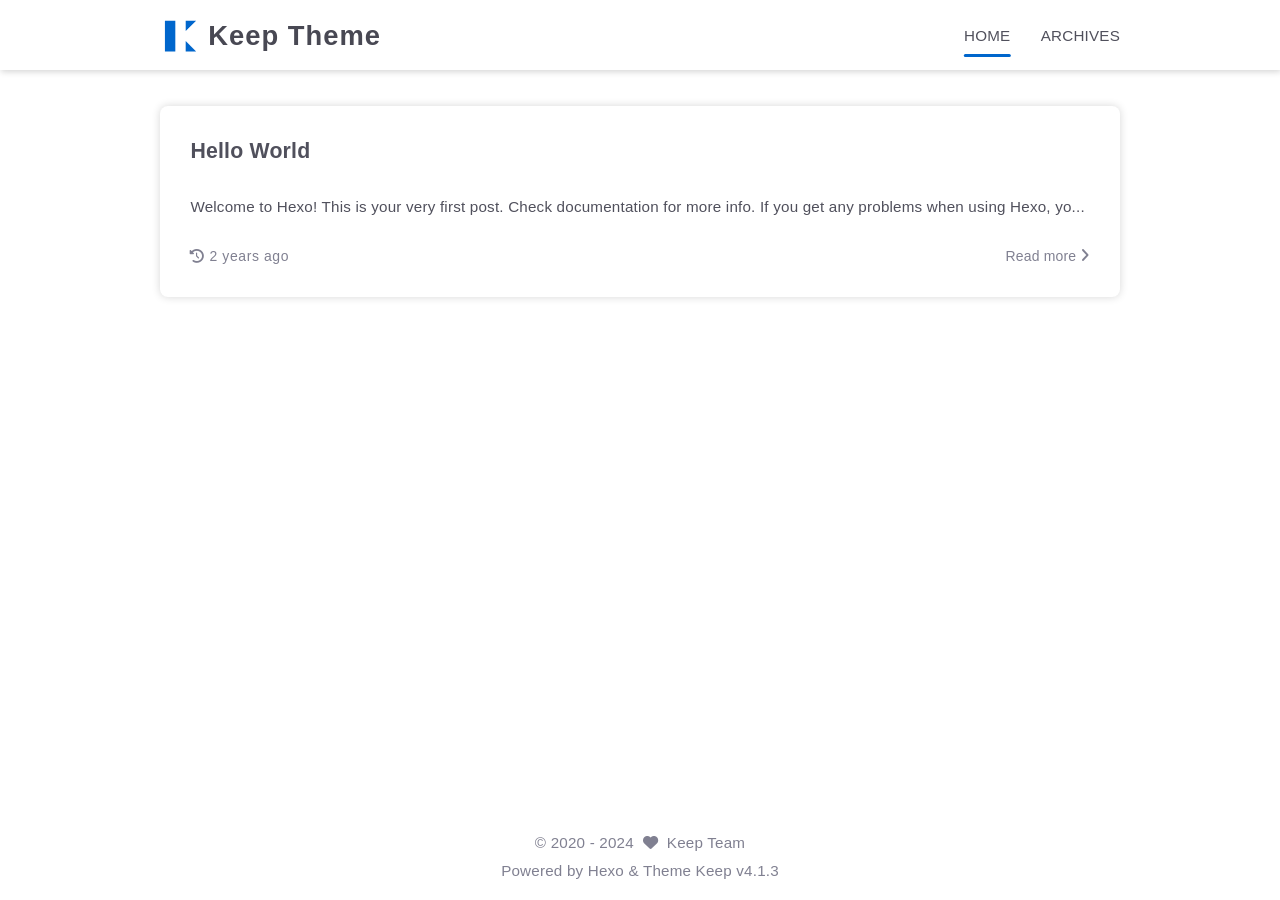
==== commit 4786c250: "Site updated: 2024-06-28 09:44:51" ====
--- a/index.html
+++ b/index.html
@@ -1,614 +1,341 @@
 <!DOCTYPE html>
-
-
-
-  
-
-
-<html class="theme-next muse use-motion" lang="">
+<html lang="en">
 <head>
-  <meta charset="UTF-8"/>
-<meta http-equiv="X-UA-Compatible" content="IE=edge" />
-<meta name="viewport" content="width=device-width, initial-scale=1, maximum-scale=1"/>
-<meta name="theme-color" content="#222">
-
-
-
-
-
-
-
-
-
-<meta http-equiv="Cache-Control" content="no-transform" />
-<meta http-equiv="Cache-Control" content="no-siteapp" />
-
-
-
-
-
-
-
-
-
-
-
-
-
-
-
-
-  
-  
-  <link href="/lib/fancybox/source/jquery.fancybox.css?v=2.1.5" rel="stylesheet" type="text/css" />
-
-
-
-
-
-
-
-<link href="/lib/font-awesome/css/font-awesome.min.css?v=4.6.2" rel="stylesheet" type="text/css" />
-
-<link href="/css/main.css?v=5.1.4" rel="stylesheet" type="text/css" />
-
-
-  <link rel="apple-touch-icon" sizes="180x180" href="/images/apple-touch-icon-next.png?v=5.1.4">
-
-
-  <link rel="icon" type="image/png" sizes="32x32" href="/images/favicon-32x32-next.png?v=5.1.4">
-
-
-  <link rel="icon" type="image/png" sizes="16x16" href="/images/favicon-16x16-next.png?v=5.1.4">
-
-
-  <link rel="mask-icon" href="/images/logo.svg?v=5.1.4" color="#222">
-
-
-
-
-
-  <meta name="keywords" content="Hexo, NexT" />
-
-
-
-
-
-
-
-
-
-
-<meta property="og:type" content="website">
-<meta property="og:title" content="Hexo">
-<meta property="og:url" content="http://yoursite.com/index.html">
-<meta property="og:site_name" content="Hexo">
-<meta property="og:locale" content="default">
-<meta name="twitter:card" content="summary">
-<meta name="twitter:title" content="Hexo">
-
-
-
-<script type="text/javascript" id="hexo.configurations">
-  var NexT = window.NexT || {};
-  var CONFIG = {
-    root: '/',
-    scheme: 'Muse',
-    version: '5.1.4',
-    sidebar: {"position":"left","display":"post","offset":12,"b2t":false,"scrollpercent":false,"onmobile":false},
-    fancybox: true,
-    tabs: true,
-    motion: {"enable":true,"async":false,"transition":{"post_block":"fadeIn","post_header":"slideDownIn","post_body":"slideDownIn","coll_header":"slideLeftIn","sidebar":"slideUpIn"}},
-    duoshuo: {
-      userId: '0',
-      author: 'Author'
-    },
-    algolia: {
-      applicationID: '',
-      apiKey: '',
-      indexName: '',
-      hits: {"per_page":10},
-      labels: {"input_placeholder":"Search for Posts","hits_empty":"We didn't find any results for the search: ${query}","hits_stats":"${hits} results found in ${time} ms"}
-    }
-  };
-</script>
-
-
-
-  <link rel="canonical" href="http://yoursite.com/"/>
-
-
-
-
-
-  <title>Hexo</title>
-  
-
-
-
-
-
-
-
-
-</head>
-
-<body itemscope itemtype="http://schema.org/WebPage" lang="default">
-
-  
-  
-    
-  
-
-  <div class="container sidebar-position-left 
-  page-home">
-    <div class="headband"></div>
-
-    <header id="header" class="header" itemscope itemtype="http://schema.org/WPHeader">
-      <div class="header-inner"><div class="site-brand-wrapper">
-  <div class="site-meta ">
-    
-
-    <div class="custom-logo-site-title">
-      <a href="/"  class="brand" rel="start">
-        <span class="logo-line-before"><i></i></span>
-        <span class="site-title">Hexo</span>
-        <span class="logo-line-after"><i></i></span>
-      </a>
-    </div>
-      
-        <p class="site-subtitle"></p>
-      
-  </div>
-
-  <div class="site-nav-toggle">
-    <button>
-      <span class="btn-bar"></span>
-      <span class="btn-bar"></span>
-      <span class="btn-bar"></span>
-    </button>
-  </div>
-</div>
-
-<nav class="site-nav">
-  
-
-  
-    <ul id="menu" class="menu">
-      
-        
-        <li class="menu-item menu-item-home">
-          <a href="/" rel="section">
-            
-              <i class="menu-item-icon fa fa-fw fa-home"></i> <br />
-            
-            Home
-          </a>
-        </li>
-      
-        
-        <li class="menu-item menu-item-archives">
-          <a href="/archives/" rel="section">
-            
-              <i class="menu-item-icon fa fa-fw fa-archive"></i> <br />
-            
-            Archives
-          </a>
-        </li>
-      
-
-      
+    <meta charset="utf-8">
+    <meta name="viewport" content="width=device-width, initial-scale=1, maximum-scale=1">
+    <meta name="keywords" content="Hexo Theme Keep">
+    <meta name="description" content="Hexo Theme Keep">
+    <meta name="author" content="Keep Team">
+    
+    <title>
+        
+        Keep Theme
+    </title>
+    
+<link rel="stylesheet" href="/css/style.css">
+
+    
+        <link rel="shortcut icon" href="/images/logo.svg">
+    
+    
+<link rel="stylesheet" href="/font/css/fontawesome.min.css">
+
+    
+<link rel="stylesheet" href="/font/css/regular.min.css">
+
+    
+<link rel="stylesheet" href="/font/css/solid.min.css">
+
+    
+<link rel="stylesheet" href="/font/css/brands.min.css">
+
+    
+    <script class="keep-theme-configurations">
+    const KEEP = window.KEEP || {}
+    KEEP.hexo_config = {"hostname":"example.com","root":"/","language":"en"}
+    KEEP.theme_config = {"base_info":{"primary_color":"#0066cc","title":"Keep Theme","author":"Keep Team","avatar":"/images/avatar.svg","logo":"/images/logo.svg","favicon":"/images/logo.svg"},"menu":{"home":"/","archives":"/archives"},"first_screen":{"enable":false,"background_img":"/images/bg.svg","background_img_dark":"/images/bg.svg","description":"Keep writing and Keep loving.","hitokoto":false},"social_contact":{"enable":false,"links":{"github":null,"weixin":null,"qq":null,"weibo":null,"zhihu":null,"twitter":null,"x":null,"facebook":null,"email":null}},"scroll":{"progress_bar":false,"percent":false,"hide_header":true},"home":{"announcement":null,"category":false,"tag":false,"post_datetime":"updated"},"post":{"author_badge":{"enable":true,"level_badge":true,"custom_badge":["One","Two","Three"]},"word_count":{"wordcount":false,"min2read":false},"datetime_format":"YYYY-MM-DD HH:mm:ss","copyright_info":false,"share":false,"reward":{"enable":false,"img_link":null,"text":null}},"code_block":{"tools":{"enable":false,"style":"default"},"highlight_theme":"default"},"toc":{"enable":false,"number":false,"expand_all":false,"init_open":true,"layout":"right"},"website_count":{"busuanzi_count":{"enable":false,"site_uv":false,"site_pv":false,"page_pv":false}},"local_search":{"enable":false,"preload":false},"comment":{"enable":false,"use":"valine","valine":{"appid":null,"appkey":null,"server_urls":null,"placeholder":null},"gitalk":{"github_id":null,"github_admins":null,"repository":null,"client_id":null,"client_secret":null,"proxy":null},"twikoo":{"env_id":null,"region":null,"version":"1.6.36"},"waline":{"server_url":null,"reaction":false,"version":"3.2.1"},"giscus":{"repo":null,"repo_id":null,"category":"Announcements","category_id":null,"reactions_enabled":false},"artalk":{"server":null},"disqus":{"shortname":null}},"rss":{"enable":false},"lazyload":{"enable":false},"cdn":{"enable":false,"provider":"cdnjs"},"pjax":{"enable":false},"footer":{"since":2020,"word_count":false,"site_deploy":{"enable":false,"provider":"github","url":null},"record":{"enable":false,"list":[{"code":null,"link":null}]}},"inject":{"enable":false,"css":[null],"js":[null]},"root":"","source_data":{},"version":"4.1.3"}
+    KEEP.language_ago = {"second":"%s seconds ago","minute":"%s minutes ago","hour":"%s hours ago","day":"%s days ago","week":"%s weeks ago","month":"%s months ago","year":"%s years ago"}
+    KEEP.language_code_block = {"copy":"Copy code","copied":"Copied","fold":"Fold code block","folded":"Folded"}
+    KEEP.language_copy_copyright = {"copy":"Copy copyright info","copied":"Copied","title":"Original post title","author":"Original post author","link":"Original post link"}
+  </script>
+<meta name="generator" content="Hexo 7.2.0"></head>
+
+
+<body>
+<div class="progress-bar-container">
+    
+
+    
+</div>
+
+
+
+<main class="page-container border-box">
+    <!-- home first screen  -->
+    
+
+    <!-- page content -->
+    <div class="page-main-content border-box is-home">
+        <div class="page-main-content-top">
+            
+<header class="header-wrapper">
+
+    <div class="border-box header-content">
+        <div class="left border-box">
+            
+                <a class="logo-image border-box" href="/">
+                    <img src="/images/logo.svg">
+                </a>
+            
+            <a class="site-name border-box" href="/">
+               Keep Theme
+            </a>
+        </div>
+
+        <div class="right border-box">
+            <div class="pc">
+                <ul class="menu-list">
+                    
+                        
+                        <li class="menu-item">
+                            <a class="active"
+                               href="/"
+                            >
+                                
+                                HOME
+                            </a>
+                        </li>
+                    
+                        
+                        <li class="menu-item">
+                            <a class=""
+                               href="/archives"
+                            >
+                                
+                                ARCHIVES
+                            </a>
+                        </li>
+                    
+                    
+                </ul>
+            </div>
+            <div class="mobile">
+                
+                <div class="icon-item menu-bar">
+                    <div class="menu-bar-middle"></div>
+                </div>
+            </div>
+        </div>
+    </div>
+
+    <div class="header-drawer">
+        <ul class="drawer-menu-list">
+            
+                
+                <li class="drawer-menu-item flex-center">
+                    <a class="active"
+                       href="/"
+                    >HOME</a>
+                </li>
+            
+                
+                <li class="drawer-menu-item flex-center">
+                    <a class=""
+                       href="/archives"
+                    >ARCHIVES</a>
+                </li>
+            
+        </ul>
+    </div>
+
+    <div class="window-mask"></div>
+
+</header>
+
+
+        </div>
+
+        <div class="page-main-content-middle border-box">
+
+            <div class="main-content border-box">
+                
+
+                    <div class="home-content-container fade-in-down-animation">
+    
+    <ul class="home-post-list border-box">
+        
+            <li class="home-post-item">
+
+                
+
+                <div class="home-post-item-bottom border-box">
+                    
+                    <h3 class="home-post-title border-box">
+                        <a href="/2024/06/28/hello-world/">
+                            Hello World
+                        </a>
+                    </h3>
+
+                    <div class="home-post-content keep-markdown-body">
+                        
+                            Welcome to Hexo! This is your very first post. Check documentation for more info. If you get any problems when using Hexo, yo...
+                        
+                    </div>
+
+                    
+
+<div class="post-meta-info-container border-box home">
+    <div class="post-meta-info border-box">
+        
+            <span class="meta-info-item border-box">
+                <i class="icon fa-solid fa-history"></i>&nbsp;<span class="home-post-history"
+                                                                                data-updated="Fri Jun 28 2024 09:35:10 GMT+0800"
+                >2024-06-28 09:35:10</span>
+            </span>
+        
+
+        
+
+        
+
+        
+
+        
+        
+        
+        
+    </div>
+
+    
+        <a class="home-read-more" href="/2024/06/28/hello-world/">Read more&nbsp;<i class="icon fas fa-angle-right"></i></a>
+    
+</div>
+
+                </div>
+            </li>
+        
     </ul>
-  
-
-  
-</nav>
-
-
- </div>
-    </header>
-
-    <main id="main" class="main">
-      <div class="main-inner">
-        <div class="content-wrap">
-          <div id="content" class="content">
-            
-  <section id="posts" class="posts-expand">
-    
-      
-
-  
-
-  
-  
-  
-
-  <article class="post post-type-normal" itemscope itemtype="http://schema.org/Article">
-  
-  
-  
-  <div class="post-block">
-    <link itemprop="mainEntityOfPage" href="http://yoursite.com/2018/08/12/hello-world/">
-
-    <span hidden itemprop="author" itemscope itemtype="http://schema.org/Person">
-      <meta itemprop="name" content="John Doe">
-      <meta itemprop="description" content="">
-      <meta itemprop="image" content="/images/avatar.gif">
-    </span>
-
-    <span hidden itemprop="publisher" itemscope itemtype="http://schema.org/Organization">
-      <meta itemprop="name" content="Hexo">
-    </span>
-
-    
-      <header class="post-header">
-
-        
-        
-          <h1 class="post-title" itemprop="name headline">
-                
-                <a class="post-title-link" href="/2018/08/12/hello-world/" itemprop="url">Hello World</a></h1>
-        
-
-        <div class="post-meta">
-          <span class="post-time">
-            
-              <span class="post-meta-item-icon">
-                <i class="fa fa-calendar-o"></i>
-              </span>
-              
-                <span class="post-meta-item-text">Posted on</span>
-              
-              <time title="Post created" itemprop="dateCreated datePublished" datetime="2018-08-12T16:16:16+08:00">
-                2018-08-12
-              </time>
-            
-
-            
-
-            
-          </span>
-
-          
-
-          
-            
-          
-
-          
-          
-
-          
-
-          
-
-          
-
-        </div>
-      </header>
-    
-
-    
-    
-    
-    <div class="post-body" itemprop="articleBody">
-
-      
-      
-
-      
-        
-          
-            <p>Welcome to <a href="https://hexo.io/" target="_blank" rel="noopener">Hexo</a>! This is your very first post. Check <a href="https://hexo.io/docs/" target="_blank" rel="noopener">documentation</a> for more info. If you get any problems when using Hexo, you can find the answer in <a href="https://hexo.io/docs/troubleshooting.html" target="_blank" rel="noopener">troubleshooting</a> or you can ask me on <a href="https://github.com/hexojs/hexo/issues" target="_blank" rel="noopener">GitHub</a>.</p>
-<h2 id="Quick-Start"><a href="#Quick-Start" class="headerlink" title="Quick Start"></a>Quick Start</h2><h3 id="Create-a-new-post"><a href="#Create-a-new-post" class="headerlink" title="Create a new post"></a>Create a new post</h3><figure class="highlight bash"><table><tr><td class="gutter"><pre><span class="line">1</span><br></pre></td><td class="code"><pre><span class="line">$ hexo new <span class="string">"My New Post"</span></span><br></pre></td></tr></table></figure>
-<p>More info: <a href="https://hexo.io/docs/writing.html" target="_blank" rel="noopener">Writing</a></p>
-<h3 id="Run-server"><a href="#Run-server" class="headerlink" title="Run server"></a>Run server</h3><figure class="highlight bash"><table><tr><td class="gutter"><pre><span class="line">1</span><br></pre></td><td class="code"><pre><span class="line">$ hexo server</span><br></pre></td></tr></table></figure>
-<p>More info: <a href="https://hexo.io/docs/server.html" target="_blank" rel="noopener">Server</a></p>
-<h3 id="Generate-static-files"><a href="#Generate-static-files" class="headerlink" title="Generate static files"></a>Generate static files</h3><figure class="highlight bash"><table><tr><td class="gutter"><pre><span class="line">1</span><br></pre></td><td class="code"><pre><span class="line">$ hexo generate</span><br></pre></td></tr></table></figure>
-<p>More info: <a href="https://hexo.io/docs/generating.html" target="_blank" rel="noopener">Generating</a></p>
-<h3 id="Deploy-to-remote-sites"><a href="#Deploy-to-remote-sites" class="headerlink" title="Deploy to remote sites"></a>Deploy to remote sites</h3><figure class="highlight bash"><table><tr><td class="gutter"><pre><span class="line">1</span><br></pre></td><td class="code"><pre><span class="line">$ hexo deploy</span><br></pre></td></tr></table></figure>
-<p>More info: <a href="https://hexo.io/docs/deployment.html" target="_blank" rel="noopener">Deployment</a></p>
-
-          
-        
-      
-    </div>
-    
-    
-    
-
-    
-
-    
-
-    
-
-    <footer class="post-footer">
-      
-
-      
-
-      
-
-      
-      
-        <div class="post-eof"></div>
-      
-    </footer>
-  </div>
-  
-  
-  
-  </article>
-
-
-    
-  </section>
-
-  
-
-
-          </div>
-          
-
-
-          
-
-        </div>
-        
-          
-  
-  <div class="sidebar-toggle">
-    <div class="sidebar-toggle-line-wrap">
-      <span class="sidebar-toggle-line sidebar-toggle-line-first"></span>
-      <span class="sidebar-toggle-line sidebar-toggle-line-middle"></span>
-      <span class="sidebar-toggle-line sidebar-toggle-line-last"></span>
-    </div>
-  </div>
-
-  <aside id="sidebar" class="sidebar">
-    
-    <div class="sidebar-inner">
-
-      
-
-      
-
-      <section class="site-overview-wrap sidebar-panel sidebar-panel-active">
-        <div class="site-overview">
-          <div class="site-author motion-element" itemprop="author" itemscope itemtype="http://schema.org/Person">
-            
-              <p class="site-author-name" itemprop="name">John Doe</p>
-              <p class="site-description motion-element" itemprop="description"></p>
-          </div>
-
-          <nav class="site-state motion-element">
-
-            
-              <div class="site-state-item site-state-posts">
-              
-                <a href="/archives/">
-              
-                  <span class="site-state-item-count">1</span>
-                  <span class="site-state-item-name">posts</span>
-                </a>
-              </div>
-            
-
-            
-
-            
-
-          </nav>
-
-          
-
-          
-
-          
-          
-
-          
-          
-
-          
-        </div>
-      </section>
-
-      
-
-      
-
-    </div>
-  </aside>
-
-
-        
-      </div>
-    </main>
-
-    <footer id="footer" class="footer">
-      <div class="footer-inner">
-        <div class="copyright">&copy; <span itemprop="copyrightYear">2018</span>
-  <span class="with-love">
-    <i class="fa fa-user"></i>
-  </span>
-  <span class="author" itemprop="copyrightHolder">John Doe</span>
-
-  
-</div>
-
-
-  <div class="powered-by">Powered by <a class="theme-link" target="_blank" href="https://hexo.io">Hexo</a></div>
-
-
-
-  <span class="post-meta-divider">|</span>
-
-
-
-  <div class="theme-info">Theme &mdash; <a class="theme-link" target="_blank" href="https://github.com/iissnan/hexo-theme-next">NexT.Muse</a> v5.1.4</div>
-
-
-
-
-        
-
-
-
-
-
-
-
-        
-      </div>
-    </footer>
-
-    
-      <div class="back-to-top">
-        <i class="fa fa-arrow-up"></i>
-        
-      </div>
-    
-
-    
-
-  </div>
-
-  
-
-<script type="text/javascript">
-  if (Object.prototype.toString.call(window.Promise) !== '[object Function]') {
-    window.Promise = null;
-  }
-</script>
-
-
-
-
-
-
-
-
-
-  
-
-
-
-
-
-
-
-
-
-
-
-
-  
-  
-    <script type="text/javascript" src="/lib/jquery/index.js?v=2.1.3"></script>
-  
-
-  
-  
-    <script type="text/javascript" src="/lib/fastclick/lib/fastclick.min.js?v=1.0.6"></script>
-  
-
-  
-  
-    <script type="text/javascript" src="/lib/jquery_lazyload/jquery.lazyload.js?v=1.9.7"></script>
-  
-
-  
-  
-    <script type="text/javascript" src="/lib/velocity/velocity.min.js?v=1.2.1"></script>
-  
-
-  
-  
-    <script type="text/javascript" src="/lib/velocity/velocity.ui.min.js?v=1.2.1"></script>
-  
-
-  
-  
-    <script type="text/javascript" src="/lib/fancybox/source/jquery.fancybox.pack.js?v=2.1.5"></script>
-  
-
-
-  
-
-
-  <script type="text/javascript" src="/js/src/utils.js?v=5.1.4"></script>
-
-  <script type="text/javascript" src="/js/src/motion.js?v=5.1.4"></script>
-
-
-
-  
-  
-
-  
-
-  
-
-
-  <script type="text/javascript" src="/js/src/bootstrap.js?v=5.1.4"></script>
-
-
-
-  
-
-
-  
-
-
-
-
-	
-
-
-
-
-
-  
-
-
-
-
-
-  
-
-
-
-
-
-
-
-
-
-
-
-
-  
-
-
-
-
-
-  
-
-  
-
-  
-
-  
-  
-
-  
-
-  
-
-  
+    
+
+
+
+</div>
+
+
+                
+            </div>
+        </div>
+
+        <div class="page-main-content-bottom border-box">
+            
+<footer class="footer border-box">
+    <div class="copyright-info info-item">
+        &copy;&nbsp;<span>2020</span>&nbsp;-&nbsp;2024
+        
+            &nbsp;<i class="fas fa-heart icon-animate"></i>&nbsp;&nbsp;<a href="/">Keep Team</a>
+        
+    </div>
+
+    <div class="theme-info info-item">
+        Powered by&nbsp;<a target="_blank" href="https://hexo.io">Hexo</a>&nbsp;&&nbsp;Theme&nbsp;<a class="keep-version" target="_blank" href="https://github.com/XPoet/hexo-theme-keep">Keep</a>
+    </div>
+
+    
+
+    
+
+    
+</footer>
+
+        </div>
+    </div>
+
+    <!-- post tools -->
+    
+
+    <!-- side tools -->
+    <div class="side-tools">
+        <div class="side-tools-container border-box side-tools-show-handle">
+    <ul class="side-tools-list side-tools-show-handle border-box">
+        <li class="tools-item tool-font-adjust-plus flex-center">
+            <i class="fas fa-search-plus"></i>
+        </li>
+
+        <li class="tools-item tool-font-adjust-minus flex-center">
+            <i class="fas fa-search-minus"></i>
+        </li>
+
+        <li class="tools-item tool-toggle-theme-mode flex-center">
+            <i class="fas fa-moon"></i>
+        </li>
+
+        <!-- rss -->
+        
+
+        <li class="tools-item tool-scroll-to-bottom flex-center">
+            <i class="fas fa-arrow-down"></i>
+        </li>
+    </ul>
+
+    <ul class="exposed-tools-list border-box">
+        
+
+        
+
+        <li class="tools-item tool-toggle-show flex-center">
+            <i class="fas fa-cog fa-spin"></i>
+        </li>
+
+        <li class="tools-item tool-scroll-to-top flex-center show-arrow">
+            <i class="arrow fas fa-arrow-up"></i>
+            <span class="percent"></span>
+        </li>
+    </ul>
+</div>
+
+    </div>
+
+    <!-- image mask -->
+    <div class="zoom-in-image-mask">
+    <img class="zoom-in-image">
+</div>
+
+
+    <!-- local search -->
+    
+
+    <!-- tablet toc -->
+    
+</main>
+
+
+
+
+<!-- common -->
+
+<script src="/js/utils.js"></script>
+
+<script src="/js/header-shrink.js"></script>
+
+<script src="/js/back2top.js"></script>
+
+<script src="/js/toggle-theme.js"></script>
+
+<script src="/js/code-block.js"></script>
+
+<script src="/js/main.js"></script>
+
+<script src="/js/libs/anime.min.js"></script>
+
+
+<!-- local-search -->
+
+
+<!-- lazyload -->
+
+
+<div class="">
+    
+
+    <!-- categories page -->
+    
+
+    <!-- links page -->
+    
+
+    <!-- photos page -->
+    
+
+    <!-- tools page -->
+    
+</div>
+
+<!-- mermaid -->
+
+
+<!-- pjax -->
+
+
 
 </body>
 </html>
--- a/css/style.css
+++ b/css/style.css
@@ -0,0 +1,4318 @@
+:root {
+  --base-font-size: 15.2px;
+  --base-line-height: 22px;
+  --base-font-weight: 400;
+  --base-font-family: Optima-Regular, Optima, PingFang SC, Microsoft YaHei, sans-serif;
+  --page-content-width: 80%;
+  --page-content-width-tablet: 88%;
+  --page-content-width-mobile: 90%;
+  --page-content-max-width: 960px;
+  --page-content-max-width-2: calc(var(--page-content-max-width) * 1.2);
+  --component-gap: 36px;
+  --box-border-radius: 8px;
+  --header-height: 70px;
+  --header-shrink-height: calc(var(--header-height) * 0.72);
+  --header-backdrop-filter-blur: 4px;
+  --header-scroll-progress-bar-height: 2px;
+  --header-title-font-family: var(--base-font-family);
+  --header-title-font-size: 1.8rem;
+  --header-menu-icon: inline-block;
+  --first-screen-display: block;
+  --first-screen-font-family: var(--base-font-family);
+  --first-screen-font-size: 2rem;
+  --first-screen-font-color-light: #50505c;
+  --first-screen-font-color-dark: #adbac5;
+  --first-screen-font-offset: 0;
+  --first-screen-icon-size: 1.8rem;
+  --first-screen-icon-color-light: #50505c;
+  --first-screen-icon-color-dark: #adbac5;
+  --first-screen-header-font-color-light: #50505c;
+  --first-screen-header-font-color-dark: #adbac5;
+  --home-post-hover-scale: 1;
+  --post-title-align: left;
+  --post-author-avatar: block;
+  --post-author-name: flex;
+  --post-create-datetime: flex;
+  --post-update-datetime: flex;
+  --post-img-align: 0 auto 0 0;
+}
+.fade-in-down-animation {
+  animation-name: fade-in-down;
+  animation-duration: 1s;
+  animation-fill-mode: both;
+}
+.title-hover-animation {
+  position: relative;
+  display: inline-block;
+  color: var(--text-color-2);
+  line-height: 1.3;
+  vertical-align: top;
+  border-bottom: none;
+}
+.title-hover-animation::before {
+  position: absolute;
+  bottom: -4px;
+  left: 0;
+  width: 100%;
+  height: 2px;
+  background-color: var(--text-color-2);
+  transform: scaleX(0);
+  visibility: hidden;
+  content: "";
+  transition-delay: 0s, 0s, 0s, 0s, 0s, 0s;
+  transition-timing-function: ease, ease, ease, ease, ease-in-out, ease-in-out;
+  transition-duration: 0.2s, 0.2s, 0.2s, 0.2s, 0.2s, 0.2s;
+  transition-property: color, background, box-shadow, border-color, visibility, transform;
+}
+.title-hover-animation:hover::before {
+  transform: scaleX(1);
+  visibility: visible;
+}
+@-moz-keyframes fade-in-down {
+  0% {
+    transform: translateY(-50px);
+    opacity: 0;
+  }
+  100% {
+    transform: translateY(0);
+    opacity: 1;
+  }
+}
+@-webkit-keyframes fade-in-down {
+  0% {
+    transform: translateY(-50px);
+    opacity: 0;
+  }
+  100% {
+    transform: translateY(0);
+    opacity: 1;
+  }
+}
+@-o-keyframes fade-in-down {
+  0% {
+    transform: translateY(-50px);
+    opacity: 0;
+  }
+  100% {
+    transform: translateY(0);
+    opacity: 1;
+  }
+}
+@keyframes fade-in-down {
+  0% {
+    transform: translateY(-50px);
+    opacity: 0;
+  }
+  100% {
+    transform: translateY(0);
+    opacity: 1;
+  }
+}
+@-moz-keyframes heartbeat-animate {
+  0%, 100% {
+    transform: scale(1);
+  }
+  10%, 30% {
+    transform: scale(0.88);
+  }
+  20%, 40%, 60%, 80% {
+    transform: scale(1.08);
+  }
+  50%, 70% {
+    transform: scale(1.08);
+  }
+}
+@-webkit-keyframes heartbeat-animate {
+  0%, 100% {
+    transform: scale(1);
+  }
+  10%, 30% {
+    transform: scale(0.88);
+  }
+  20%, 40%, 60%, 80% {
+    transform: scale(1.08);
+  }
+  50%, 70% {
+    transform: scale(1.08);
+  }
+}
+@-o-keyframes heartbeat-animate {
+  0%, 100% {
+    transform: scale(1);
+  }
+  10%, 30% {
+    transform: scale(0.88);
+  }
+  20%, 40%, 60%, 80% {
+    transform: scale(1.08);
+  }
+  50%, 70% {
+    transform: scale(1.08);
+  }
+}
+@keyframes heartbeat-animate {
+  0%, 100% {
+    transform: scale(1);
+  }
+  10%, 30% {
+    transform: scale(0.88);
+  }
+  20%, 40%, 60%, 80% {
+    transform: scale(1.08);
+  }
+  50%, 70% {
+    transform: scale(1.08);
+  }
+}
+@-moz-keyframes img-loading-animation {
+  to {
+    transform: rotate(1turn);
+  }
+}
+@-webkit-keyframes img-loading-animation {
+  to {
+    transform: rotate(1turn);
+  }
+}
+@-o-keyframes img-loading-animation {
+  to {
+    transform: rotate(1turn);
+  }
+}
+@keyframes img-loading-animation {
+  to {
+    transform: rotate(1turn);
+  }
+}
+@-moz-keyframes blink-caret {
+  from, to {
+    opacity: 0;
+  }
+  50% {
+    opacity: 1;
+  }
+}
+@-webkit-keyframes blink-caret {
+  from, to {
+    opacity: 0;
+  }
+  50% {
+    opacity: 1;
+  }
+}
+@-o-keyframes blink-caret {
+  from, to {
+    opacity: 0;
+  }
+  50% {
+    opacity: 1;
+  }
+}
+@keyframes blink-caret {
+  from, to {
+    opacity: 0;
+  }
+  50% {
+    opacity: 1;
+  }
+}
+@-moz-keyframes shake {
+  0% {
+    transform: rotate(-5deg);
+  }
+  25% {
+    transform: rotate(5deg);
+  }
+  50% {
+    transform: rotate(-5deg);
+  }
+  75% {
+    transform: rotate(5deg);
+  }
+  100% {
+    transform: rotate(-5deg);
+  }
+}
+@-webkit-keyframes shake {
+  0% {
+    transform: rotate(-5deg);
+  }
+  25% {
+    transform: rotate(5deg);
+  }
+  50% {
+    transform: rotate(-5deg);
+  }
+  75% {
+    transform: rotate(5deg);
+  }
+  100% {
+    transform: rotate(-5deg);
+  }
+}
+@-o-keyframes shake {
+  0% {
+    transform: rotate(-5deg);
+  }
+  25% {
+    transform: rotate(5deg);
+  }
+  50% {
+    transform: rotate(-5deg);
+  }
+  75% {
+    transform: rotate(5deg);
+  }
+  100% {
+    transform: rotate(-5deg);
+  }
+}
+@keyframes shake {
+  0% {
+    transform: rotate(-5deg);
+  }
+  25% {
+    transform: rotate(5deg);
+  }
+  50% {
+    transform: rotate(-5deg);
+  }
+  75% {
+    transform: rotate(5deg);
+  }
+  100% {
+    transform: rotate(-5deg);
+  }
+}
+:root {
+  --primary-color: #06c;
+  --primary-color-light-1: #0075eb;
+  --primary-color-light-2: #0a85ff;
+  --primary-color-dark-1: #005cb8;
+  --primary-color-dark-2: #0052a3;
+  --background-color-1: #fff;
+  --background-color-1-transparent: rgba(255,255,255,0.6);
+  --background-color-2: #f7f7f7;
+  --background-color-3: #f0f0f0;
+  --content-background-color: #fff;
+  --text-color-1: #484853;
+  --text-color-2: #4c4c57;
+  --text-color-3: #50505c;
+  --text-color-4: #808091;
+  --text-color-5: #b7b7c0;
+  --text-color-6: #ededef;
+  --toc-text-color: #6f6f80;
+  --badge-color: #f0f0f0;
+  --badge-background-color: #9393a1;
+  --border-color: #b3b3b3;
+  --selection-color: #0075eb;
+  --shadow-color: rgba(0,0,0,0.16);
+  --shadow-hover-color: rgba(0,0,0,0.22);
+  --scrollbar-color: #686877;
+  --scrollbar-background-color: #e6e6e6;
+  --toc-scrollbar-color: rgba(80,80,92,0.1);
+  --copyright-icon-bg-color: rgba(80,80,92,0.12);
+  --avatar-background-color: #005cb8;
+  --header-transparent-background-1: rgba(255,255,255,0.28);
+  --header-transparent-background-2: rgba(255,255,255,0.4);
+  --pjax-progress-bar-color: linear-gradient(45deg, #f10006, #ef5b00, #e59c01, #19ca05, #00cab5, #0264c8, #c303c3);
+  --post-h-bottom-border-color: rgba(80,80,92,0.15);
+  --keep-info-color: rgba(117,117,122,0.8);
+  --keep-info-background-color: rgba(117,117,122,0.1);
+  --keep-info-border-color: rgba(117,117,122,0.6);
+  --keep-primary-color: #0458ab;
+  --keep-primary-background-color: rgba(4,88,171,0.1);
+  --keep-primary-border-color: rgba(4,88,171,0.6);
+  --keep-warning-color: #b78d0f;
+  --keep-warning-background-color: rgba(183,141,15,0.1);
+  --keep-warning-border-color: rgba(183,141,15,0.6);
+  --keep-success-color: #10b981;
+  --keep-success-background-color: rgba(16,185,129,0.1);
+  --keep-success-border-color: rgba(16,185,129,0.6);
+  --keep-danger-color: #f43f5e;
+  --keep-danger-background-color: rgba(244,63,94,0.1);
+  --keep-danger-border-color: rgba(244,63,94,0.6);
+}
+@media (prefers-color-scheme: light) {
+  :root {
+    --primary-color: #06c;
+    --primary-color-light-1: #0075eb;
+    --primary-color-light-2: #0a85ff;
+    --primary-color-dark-1: #005cb8;
+    --primary-color-dark-2: #0052a3;
+    --background-color-1: #fff;
+    --background-color-1-transparent: rgba(255,255,255,0.6);
+    --background-color-2: #f7f7f7;
+    --background-color-3: #f0f0f0;
+    --content-background-color: #fff;
+    --text-color-1: #484853;
+    --text-color-2: #4c4c57;
+    --text-color-3: #50505c;
+    --text-color-4: #808091;
+    --text-color-5: #b7b7c0;
+    --text-color-6: #ededef;
+    --toc-text-color: #6f6f80;
+    --badge-color: #f0f0f0;
+    --badge-background-color: #9393a1;
+    --border-color: #b3b3b3;
+    --selection-color: #0075eb;
+    --shadow-color: rgba(0,0,0,0.16);
+    --shadow-hover-color: rgba(0,0,0,0.22);
+    --scrollbar-color: #686877;
+    --scrollbar-background-color: #e6e6e6;
+    --toc-scrollbar-color: rgba(80,80,92,0.1);
+    --copyright-icon-bg-color: rgba(80,80,92,0.12);
+    --avatar-background-color: #005cb8;
+    --header-transparent-background-1: rgba(255,255,255,0.28);
+    --header-transparent-background-2: rgba(255,255,255,0.4);
+    --pjax-progress-bar-color: linear-gradient(45deg, #f10006, #ef5b00, #e59c01, #19ca05, #00cab5, #0264c8, #c303c3);
+    --post-h-bottom-border-color: rgba(80,80,92,0.15);
+    --keep-info-color: rgba(117,117,122,0.8);
+    --keep-info-background-color: rgba(117,117,122,0.1);
+    --keep-info-border-color: rgba(117,117,122,0.6);
+    --keep-primary-color: #0458ab;
+    --keep-primary-background-color: rgba(4,88,171,0.1);
+    --keep-primary-border-color: rgba(4,88,171,0.6);
+    --keep-warning-color: #b78d0f;
+    --keep-warning-background-color: rgba(183,141,15,0.1);
+    --keep-warning-border-color: rgba(183,141,15,0.6);
+    --keep-success-color: #10b981;
+    --keep-success-background-color: rgba(16,185,129,0.1);
+    --keep-success-border-color: rgba(16,185,129,0.6);
+    --keep-danger-color: #f43f5e;
+    --keep-danger-background-color: rgba(244,63,94,0.1);
+    --keep-danger-border-color: rgba(244,63,94,0.6);
+  }
+}
+@media (prefers-color-scheme: dark) {
+  :root {
+    --primary-color: #06c;
+    --primary-color-light-1: #0075eb;
+    --primary-color-light-2: #0a85ff;
+    --primary-color-dark-1: #005cb8;
+    --primary-color-dark-2: #0052a3;
+    --background-color-1: #22272e;
+    --background-color-1-transparent: rgba(34,39,46,0.6);
+    --background-color-2: #292f38;
+    --background-color-3: #313842;
+    --content-background-color: #21262d;
+    --text-color-1: #b7c2cc;
+    --text-color-2: #b2bec8;
+    --text-color-3: #adbac5;
+    --text-color-4: #6c8397;
+    --text-color-5: #4d5e6c;
+    --text-color-6: #2e3841;
+    --toc-text-color: #8296a6;
+    --badge-color: #343c47;
+    --badge-background-color: #ced6dc;
+    --border-color: #596678;
+    --selection-color: #005ebc;
+    --shadow-color: rgba(120,120,120,0.18);
+    --shadow-hover-color: rgba(120,120,120,0.24);
+    --scrollbar-color: #505b6c;
+    --scrollbar-background-color: #1d2127;
+    --toc-scrollbar-color: rgba(173,186,197,0.1);
+    --copyright-icon-bg-color: rgba(173,186,197,0.12);
+    --avatar-background-color: #004a93;
+    --header-transparent-background-1: rgba(34,39,46,0.28);
+    --header-transparent-background-2: rgba(34,39,46,0.4);
+    --pjax-progress-bar-color: linear-gradient(45deg, #ea404a, #ea722f, #e9a71f, #67e559, #18ecec, #1b85f1, #ee1dee);
+    --post-h-bottom-border-color: rgba(173,186,197,0.15);
+    --keep-info-color: #9999a2;
+    --keep-info-background-color: rgba(153,153,162,0.1);
+    --keep-info-border-color: rgba(153,153,162,0.5);
+    --keep-primary-color: #268bef;
+    --keep-primary-background-color: rgba(38,139,239,0.1);
+    --keep-primary-border-color: rgba(38,139,239,0.6);
+    --keep-warning-color: #ecc34d;
+    --keep-warning-background-color: rgba(236,195,77,0.1);
+    --keep-warning-border-color: rgba(236,195,77,0.6);
+    --keep-success-color: #10b981;
+    --keep-success-background-color: rgba(16,185,129,0.1);
+    --keep-success-border-color: rgba(16,185,129,0.6);
+    --keep-danger-color: #f43f5e;
+    --keep-danger-background-color: rgba(244,63,94,0.1);
+    --keep-danger-border-color: rgba(244,63,94,0.6);
+  }
+}
+.light-mode {
+  --primary-color: #06c;
+  --primary-color-light-1: #0075eb;
+  --primary-color-light-2: #0a85ff;
+  --primary-color-dark-1: #005cb8;
+  --primary-color-dark-2: #0052a3;
+  --background-color-1: #fff;
+  --background-color-1-transparent: rgba(255,255,255,0.6);
+  --background-color-2: #f7f7f7;
+  --background-color-3: #f0f0f0;
+  --content-background-color: #fff;
+  --text-color-1: #484853;
+  --text-color-2: #4c4c57;
+  --text-color-3: #50505c;
+  --text-color-4: #808091;
+  --text-color-5: #b7b7c0;
+  --text-color-6: #ededef;
+  --toc-text-color: #6f6f80;
+  --badge-color: #f0f0f0;
+  --badge-background-color: #9393a1;
+  --border-color: #b3b3b3;
+  --selection-color: #0075eb;
+  --shadow-color: rgba(0,0,0,0.16);
+  --shadow-hover-color: rgba(0,0,0,0.22);
+  --scrollbar-color: #686877;
+  --scrollbar-background-color: #e6e6e6;
+  --toc-scrollbar-color: rgba(80,80,92,0.1);
+  --copyright-icon-bg-color: rgba(80,80,92,0.12);
+  --avatar-background-color: #005cb8;
+  --header-transparent-background-1: rgba(255,255,255,0.28);
+  --header-transparent-background-2: rgba(255,255,255,0.4);
+  --pjax-progress-bar-color: linear-gradient(45deg, #f10006, #ef5b00, #e59c01, #19ca05, #00cab5, #0264c8, #c303c3);
+  --post-h-bottom-border-color: rgba(80,80,92,0.15);
+  --keep-info-color: rgba(117,117,122,0.8);
+  --keep-info-background-color: rgba(117,117,122,0.1);
+  --keep-info-border-color: rgba(117,117,122,0.6);
+  --keep-primary-color: #0458ab;
+  --keep-primary-background-color: rgba(4,88,171,0.1);
+  --keep-primary-border-color: rgba(4,88,171,0.6);
+  --keep-warning-color: #b78d0f;
+  --keep-warning-background-color: rgba(183,141,15,0.1);
+  --keep-warning-border-color: rgba(183,141,15,0.6);
+  --keep-success-color: #10b981;
+  --keep-success-background-color: rgba(16,185,129,0.1);
+  --keep-success-border-color: rgba(16,185,129,0.6);
+  --keep-danger-color: #f43f5e;
+  --keep-danger-background-color: rgba(244,63,94,0.1);
+  --keep-danger-border-color: rgba(244,63,94,0.6);
+}
+.dark-mode {
+  --primary-color: #06c;
+  --primary-color-light-1: #0075eb;
+  --primary-color-light-2: #0a85ff;
+  --primary-color-dark-1: #005cb8;
+  --primary-color-dark-2: #0052a3;
+  --background-color-1: #22272e;
+  --background-color-1-transparent: rgba(34,39,46,0.6);
+  --background-color-2: #292f38;
+  --background-color-3: #313842;
+  --content-background-color: #21262d;
+  --text-color-1: #b7c2cc;
+  --text-color-2: #b2bec8;
+  --text-color-3: #adbac5;
+  --text-color-4: #6c8397;
+  --text-color-5: #4d5e6c;
+  --text-color-6: #2e3841;
+  --toc-text-color: #8296a6;
+  --badge-color: #343c47;
+  --badge-background-color: #ced6dc;
+  --border-color: #596678;
+  --selection-color: #005ebc;
+  --shadow-color: rgba(120,120,120,0.18);
+  --shadow-hover-color: rgba(120,120,120,0.24);
+  --scrollbar-color: #505b6c;
+  --scrollbar-background-color: #1d2127;
+  --toc-scrollbar-color: rgba(173,186,197,0.1);
+  --copyright-icon-bg-color: rgba(173,186,197,0.12);
+  --avatar-background-color: #004a93;
+  --header-transparent-background-1: rgba(34,39,46,0.28);
+  --header-transparent-background-2: rgba(34,39,46,0.4);
+  --pjax-progress-bar-color: linear-gradient(45deg, #ea404a, #ea722f, #e9a71f, #67e559, #18ecec, #1b85f1, #ee1dee);
+  --post-h-bottom-border-color: rgba(173,186,197,0.15);
+  --keep-info-color: #9999a2;
+  --keep-info-background-color: rgba(153,153,162,0.1);
+  --keep-info-border-color: rgba(153,153,162,0.5);
+  --keep-primary-color: #268bef;
+  --keep-primary-background-color: rgba(38,139,239,0.1);
+  --keep-primary-border-color: rgba(38,139,239,0.6);
+  --keep-warning-color: #ecc34d;
+  --keep-warning-background-color: rgba(236,195,77,0.1);
+  --keep-warning-border-color: rgba(236,195,77,0.6);
+  --keep-success-color: #10b981;
+  --keep-success-background-color: rgba(16,185,129,0.1);
+  --keep-success-border-color: rgba(16,185,129,0.6);
+  --keep-danger-color: #f43f5e;
+  --keep-danger-background-color: rgba(244,63,94,0.1);
+  --keep-danger-border-color: rgba(244,63,94,0.6);
+}
+* {
+  transition-delay: 0s, 0s, 0s, 0s;
+  transition-timing-function: ease, ease, ease, ease;
+  transition-duration: 0.2s, 0.2s, 0.2s, 0.2s;
+  transition-property: color, background, box-shadow, border-color;
+}
+*::-webkit-scrollbar {
+  width: 0.4rem;
+  height: 0.32rem;
+  transition: all 0.2s ease;
+}
+*::-webkit-scrollbar-thumb {
+  background: var(--scrollbar-color);
+  border-radius: 0.2rem;
+}
+*::-webkit-scrollbar-track {
+  background: var(--scrollbar-background-color);
+}
+html,
+body {
+  position: relative;
+  width: 100%;
+  height: 100%;
+  margin: 0;
+  padding: 0;
+  color: var(--text-color-3);
+  font-weight: var(--base-font-weight);
+  font-size: var(--base-font-size);
+  font-family: var(--base-font-family);
+  line-height: var(--base-line-height);
+  letter-spacing: 0.2px;
+  background: var(--background-color-1);
+}
+html::-webkit-scrollbar,
+body::-webkit-scrollbar {
+  width: 0.56rem;
+  height: 0.56rem;
+}
+@media (max-width: 800px) {
+  html,
+  body {
+    font-size: calc(var(--base-font-size) * 0.95) !important;
+    line-height: calc(var(--base-line-height) * 0.95) !important;
+  }
+  html::-webkit-scrollbar,
+  body::-webkit-scrollbar {
+    width: 0.42rem;
+    height: 0.42rem;
+  }
+}
+@media (max-width: 500px) {
+  html,
+  body {
+    font-size: calc(var(--base-font-size) * 0.9) !important;
+    line-height: calc(var(--base-line-height) * 0.9) !important;
+  }
+}
+::selection {
+  color: #fff;
+  background: var(--selection-color);
+}
+ul,
+ol,
+li {
+  margin: 0;
+  padding: 0;
+  list-style: none;
+}
+a {
+  color: var(--text-color-3);
+  text-decoration: none;
+}
+a i,
+a span {
+  color: var(--text-color-3);
+}
+a:hover,
+a:active {
+  color: var(--primary-color);
+  text-decoration: none !important;
+}
+a:hover i,
+a:active i,
+a:hover span,
+a:active span {
+  color: var(--primary-color);
+}
+.dark-mode img {
+  filter: brightness(0.9);
+}
+.dark-mode img:hover {
+  filter: brightness(1);
+}
+img[lazyload] {
+  position: relative;
+  box-sizing: border-box;
+  width: 8rem;
+  height: 8rem;
+  box-shadow: none !important;
+  cursor: not-allowed;
+  pointer-events: none;
+}
+img[lazyload]::before {
+  position: absolute;
+  top: 0;
+  left: 0;
+  display: block;
+  width: 100%;
+  height: 100%;
+  background: var(--background-color-1);
+  content: '';
+  transition-delay: 0s, 0s, 0s, 0s, 0s;
+  transition-timing-function: ease, ease, ease, ease, ease;
+  transition-duration: 0.2s, 0.2s, 0.2s, 0.2s, 0.2s;
+  transition-property: color, background, box-shadow, border-color, background;
+}
+img[lazyload]::after {
+  position: absolute;
+  top: 0;
+  right: 0;
+  bottom: 0;
+  left: 0;
+  display: block;
+  width: 2rem;
+  height: 2rem;
+  margin: auto;
+  border: 2px solid var(--text-color-6);
+  border-top-color: var(--selection-color);
+  border-left-color: var(--selection-color);
+  border-radius: 50%;
+  animation: img-loading-animation 750ms infinite linear;
+  content: '';
+  transition-delay: 0s, 0s, 0s, 0s, 0s;
+  transition-timing-function: ease, ease, ease, ease, ease;
+  transition-duration: 0.2s, 0.2s, 0.2s, 0.2s, 0.2s;
+  transition-property: color, background, box-shadow, border-color, border;
+}
+.flex-center {
+  display: flex;
+  align-items: center;
+  justify-content: center;
+}
+.flex-start {
+  display: flex;
+  align-items: center;
+  justify-content: flex-start;
+}
+.flex-end {
+  display: flex;
+  align-items: center;
+  justify-content: flex-end;
+}
+.border-box {
+  position: relative;
+  box-sizing: border-box;
+}
+.text-ellipsis {
+  overflow: hidden;
+  white-space: nowrap;
+  text-overflow: ellipsis;
+}
+.text-color-2 {
+  color: var(--text-color-2);
+}
+.text-color-3 {
+  color: var(--text-color-3);
+}
+.text-color-4 {
+  color: var(--text-color-4);
+}
+.clear::after {
+  display: block;
+  clear: both;
+  height: 0;
+  overflow: hidden;
+  visibility: hidden;
+  content: '';
+}
+.tooltip {
+  position: relative;
+  box-sizing: border-box;
+}
+.tooltip:hover .tooltip-content {
+  display: inline-block;
+}
+.tooltip.show-img .tooltip-content {
+  display: none !important;
+}
+.tooltip .tooltip-content {
+  position: absolute;
+  top: -0.4rem;
+  left: 50%;
+  z-index: 1010;
+  display: none;
+  box-sizing: border-box;
+  padding: 0.2rem 0.6rem;
+  color: var(--text-color-6);
+  font-size: 0.8rem;
+  letter-spacing: 0.8px;
+  white-space: nowrap;
+  background: var(--text-color-1);
+  border-radius: 0.3rem;
+  transform: translateX(-50%) translateY(-100%);
+  transition-delay: 0s, 0s, 0s, 0s, 0s;
+  transition-timing-function: ease, ease, ease, ease, ease;
+  transition-duration: 0.2s, 0.2s, 0.2s, 0.2s, 0.2s;
+  transition-property: color, background, box-shadow, border-color, display;
+  -moz-user-select: none;
+  -ms-user-select: none;
+  -webkit-user-select: none;
+  user-select: none;
+}
+.tooltip-img {
+  position: relative;
+  box-sizing: border-box;
+}
+.tooltip-img.show-img .tooltip-img-box {
+  display: flex;
+}
+.tooltip-img .tooltip-img-box {
+  position: absolute;
+  top: -0.4rem;
+  left: 50%;
+  z-index: 1011;
+  display: none;
+  align-items: center;
+  justify-content: center;
+  box-sizing: border-box;
+  min-height: 6rem;
+  overflow: hidden;
+  background: var(--background-color-3);
+  border: 0.2rem solid var(--text-color-4);
+  border-radius: 0.3rem;
+  transform: translateX(-50%) translateY(-100%);
+  transition-delay: 0s, 0s, 0s, 0s, 0s;
+  transition-timing-function: ease, ease, ease, ease, ease;
+  transition-duration: 0.2s, 0.2s, 0.2s, 0.2s, 0.2s;
+  transition-property: color, background, box-shadow, border-color, display;
+  -moz-user-select: none;
+  -ms-user-select: none;
+  -webkit-user-select: none;
+  user-select: none;
+}
+.tooltip-img .tooltip-img-box.has-tip {
+  flex-direction: column;
+  justify-content: space-between;
+}
+.tooltip-img .tooltip-img-box img {
+  display: block;
+  max-height: 10rem;
+}
+.tooltip-img .tooltip-img-box .tip {
+  position: relative;
+  box-sizing: border-box;
+  width: 100%;
+  padding: 0.3rem 0;
+  color: #555;
+  font-size: 0.9rem;
+  text-align: center;
+}
+.keep-markdown-body {
+  font-size: 1rem;
+}
+.keep-markdown-body blockquote {
+  position: relative;
+  display: flex;
+  flex-direction: column;
+  justify-content: flex-start;
+  box-sizing: border-box;
+  margin: 1.4rem 0;
+  padding: 0.8rem;
+  color: var(--text-color-3);
+  background: var(--background-color-2);
+  border-left: 0.4rem solid var(--text-color-4);
+  border-top-left-radius: 0.2rem;
+  border-bottom-left-radius: 0.2rem;
+}
+.keep-markdown-body blockquote p,
+.keep-markdown-body blockquote ul,
+.keep-markdown-body blockquote ol,
+.keep-markdown-body blockquote footer {
+  position: relative;
+  box-sizing: border-box;
+}
+.keep-markdown-body blockquote footer {
+  margin-bottom: 0.6rem;
+  font-style: italic;
+}
+.keep-markdown-body blockquote cite {
+  position: relative;
+  box-sizing: border-box;
+  margin-left: 1rem;
+  color: var(--text-color-4);
+}
+.keep-markdown-body blockquote cite::before {
+  content: '— ';
+}
+.keep-markdown-body p {
+  margin: 0.6rem 0;
+  color: var(--text-color-3);
+  line-height: 2;
+}
+.keep-markdown-body a {
+  position: relative;
+  box-sizing: border-box;
+  padding-bottom: 0.1rem;
+  text-decoration: none;
+  overflow-wrap: break-word;
+  border-bottom: 0.1rem solid var(--text-color-4);
+  outline: 0;
+  cursor: pointer;
+}
+.keep-markdown-body a .fas,
+.keep-markdown-body a .far,
+.keep-markdown-body a .fab {
+  position: relative;
+  margin: 0 0.2rem 0 0.4rem;
+  color: var(--text-color-4);
+  font-size: 0.8rem;
+}
+.keep-markdown-body a:hover {
+  text-decoration: underline;
+}
+.keep-markdown-body a:hover::after {
+  background: var(--primary-color);
+}
+.keep-markdown-body strong {
+  color: var(--text-color-3);
+}
+.keep-markdown-body em {
+  color: var(--text-color-3);
+}
+.keep-markdown-body ul li,
+.keep-markdown-body ol li {
+  margin: 0.3rem 0 0.3rem 1rem;
+  line-height: 2rem;
+}
+.keep-markdown-body ul li {
+  list-style: disc;
+}
+.keep-markdown-body ul li ul li {
+  list-style: circle;
+}
+.keep-markdown-body ul li ul li ul li {
+  list-style: square;
+}
+.keep-markdown-body ol li {
+  list-style: decimal;
+}
+.keep-markdown-body ol li ol li {
+  list-style: upper-alpha;
+}
+.keep-markdown-body ol li ol li ol li {
+  list-style: upper-roman;
+}
+.keep-markdown-body li {
+  color: var(--text-color-3);
+}
+.keep-markdown-body h1,
+.keep-markdown-body h2,
+.keep-markdown-body h3,
+.keep-markdown-body h4,
+.keep-markdown-body h5,
+.keep-markdown-body h6 {
+  position: relative;
+  display: flex;
+  justify-content: space-between;
+  order: 0;
+  box-sizing: border-box;
+  padding-top: 0.4rem;
+  padding-bottom: 0.2rem;
+  overflow: hidden;
+  color: var(--text-color-2);
+  line-height: 1.6;
+  border-bottom: 1px solid var(--post-h-bottom-border-color);
+}
+@media (max-width: 800px) {
+  .keep-markdown-body h1,
+  .keep-markdown-body h2,
+  .keep-markdown-body h3,
+  .keep-markdown-body h4,
+  .keep-markdown-body h5,
+  .keep-markdown-body h6 {
+    line-height: 1.4;
+  }
+}
+@media (max-width: 500px) {
+  .keep-markdown-body h1,
+  .keep-markdown-body h2,
+  .keep-markdown-body h3,
+  .keep-markdown-body h4,
+  .keep-markdown-body h5,
+  .keep-markdown-body h6 {
+    line-height: 1.3;
+  }
+}
+.keep-markdown-body h1:hover a.headerlink,
+.keep-markdown-body h2:hover a.headerlink,
+.keep-markdown-body h3:hover a.headerlink,
+.keep-markdown-body h4:hover a.headerlink,
+.keep-markdown-body h5:hover a.headerlink,
+.keep-markdown-body h6:hover a.headerlink {
+  visibility: visible;
+}
+.keep-markdown-body h1 a.headerlink,
+.keep-markdown-body h2 a.headerlink,
+.keep-markdown-body h3 a.headerlink,
+.keep-markdown-body h4 a.headerlink,
+.keep-markdown-body h5 a.headerlink,
+.keep-markdown-body h6 a.headerlink {
+  position: relative;
+  order: 1;
+  box-sizing: border-box;
+  margin-left: 0.4rem;
+  padding-top: 0.2rem;
+  color: var(--text-color-4);
+  font-size: 1.2rem;
+  text-decoration: none;
+  border: none;
+  visibility: hidden;
+}
+.keep-markdown-body h1 a.headerlink:hover,
+.keep-markdown-body h2 a.headerlink:hover,
+.keep-markdown-body h3 a.headerlink:hover,
+.keep-markdown-body h4 a.headerlink:hover,
+.keep-markdown-body h5 a.headerlink:hover,
+.keep-markdown-body h6 a.headerlink:hover {
+  color: var(--text-color-3);
+}
+.keep-markdown-body h1 a.headerlink::before,
+.keep-markdown-body h2 a.headerlink::before,
+.keep-markdown-body h3 a.headerlink::before,
+.keep-markdown-body h4 a.headerlink::before,
+.keep-markdown-body h5 a.headerlink::before,
+.keep-markdown-body h6 a.headerlink::before {
+  font-weight: 600;
+  font-family: 'Font Awesome 6 Free';
+  content: '\f0c1';
+}
+.keep-markdown-body h1 {
+  font-weight: 600;
+  font-size: 1.8rem;
+}
+@media (max-width: 800px) {
+  .keep-markdown-body h1 {
+    font-size: 1.6rem;
+  }
+}
+@media (max-width: 500px) {
+  .keep-markdown-body h1 {
+    line-height: 1.5rem;
+  }
+}
+.keep-markdown-body h2 {
+  font-weight: 600;
+  font-size: 1.7rem;
+}
+@media (max-width: 800px) {
+  .keep-markdown-body h2 {
+    font-size: 1.5rem;
+  }
+}
+@media (max-width: 500px) {
+  .keep-markdown-body h2 {
+    line-height: 1.4rem;
+  }
+}
+.keep-markdown-body h3 {
+  font-weight: 550;
+  font-size: 1.6rem;
+}
+@media (max-width: 800px) {
+  .keep-markdown-body h3 {
+    font-size: 1.4rem;
+  }
+}
+@media (max-width: 500px) {
+  .keep-markdown-body h3 {
+    line-height: 1.3rem;
+  }
+}
+.keep-markdown-body h4 {
+  font-weight: 550;
+  font-size: 1.4rem;
+}
+@media (max-width: 800px) {
+  .keep-markdown-body h4 {
+    font-size: 1.2rem;
+  }
+}
+@media (max-width: 500px) {
+  .keep-markdown-body h4 {
+    line-height: 1.1rem;
+  }
+}
+.keep-markdown-body h4 a.headerlink {
+  font-size: 1.1rem;
+}
+.keep-markdown-body h5 {
+  font-weight: 500;
+  font-size: 1.3rem;
+}
+@media (max-width: 800px) {
+  .keep-markdown-body h5 {
+    font-size: 1.2rem;
+  }
+}
+@media (max-width: 500px) {
+  .keep-markdown-body h5 {
+    line-height: 1.1rem;
+  }
+}
+.keep-markdown-body h5 a.headerlink {
+  font-size: 1.1rem;
+}
+.keep-markdown-body h6 {
+  font-weight: 500;
+  font-size: 1.2rem;
+  line-height: 1.2;
+}
+@media (max-width: 800px) {
+  .keep-markdown-body h6 {
+    font-size: 1.1rem;
+    line-height: 1.1;
+  }
+}
+.keep-markdown-body h6 a.headerlink {
+  font-size: 1rem;
+}
+.keep-markdown-body img {
+  position: relative;
+  display: block;
+  box-sizing: border-box;
+  max-width: 100%;
+  box-shadow: 0 0 0.2rem var(--shadow-color);
+  cursor: zoom-in;
+  opacity: 1;
+}
+.keep-markdown-body img.hide {
+  opacity: 0;
+}
+.keep-markdown-body img[lazyload] {
+  margin: 0.8rem auto 0.2rem;
+  zoom: 1 !important;
+}
+.keep-markdown-body > img,
+.keep-markdown-body p > img {
+  margin: var(--post-img-align);
+}
+.keep-markdown-body > .table-container {
+  box-sizing: border-box;
+  width: 100%;
+  margin: 1.5rem 0;
+  overflow: auto;
+}
+.keep-markdown-body > .table-container table {
+  box-sizing: border-box;
+  width: 100%;
+  border-collapse: collapse;
+  border-spacing: 0;
+}
+@media (max-width: 500px) {
+  .keep-markdown-body > .table-container table {
+    table-layout: fixed;
+  }
+}
+.keep-markdown-body > .table-container table td,
+.keep-markdown-body > .table-container table th {
+  padding: 0;
+}
+.keep-markdown-body > .table-container table td {
+  color: var(--text-color-3);
+}
+.keep-markdown-body > .table-container table th {
+  color: var(--text-color-2);
+  font-weight: 600;
+}
+.keep-markdown-body > .table-container table td,
+.keep-markdown-body > .table-container table th {
+  padding: 0.5rem 1rem;
+  border: 0.1rem solid var(--border-color);
+}
+.keep-markdown-body > .table-container table tr {
+  background-color: var(--background-color-1);
+  border: 0.1rem solid var(--border-color);
+}
+.keep-markdown-body > .table-container table tr:nth-child(2n) {
+  background-color: var(--background-color-2);
+}
+.keep-markdown-body .mermaid {
+  background: #f5f5f5 !important;
+  border-radius: 0.3rem;
+}
+:root {
+  --toolbar-foreground: #50505c;
+  --toolbar-background: #f0f0f0;
+  --code-foreground: #585865;
+  --code-background: rgba(0,102,204,0.15);
+  --code-border-color: #2994ff;
+  --highlight-background: #fafafa;
+  --highlight-foreground: #535360;
+  --highlight-comment: #8e908c;
+  --highlight-red: #c82829;
+  --highlight-orange: #f5871f;
+  --highlight-yellow: #eab700;
+  --highlight-green: #718c00;
+  --highlight-aqua: #3e999f;
+  --highlight-blue: #4271ae;
+  --highlight-purple: #8959a8;
+  --highlight-gutter-color: #585865;
+  --highlight-gutter-bg-color: #f2f2f2;
+  --mac-toolbar-background-color: #21252b;
+  --shrink-line-foreground: #808091;
+  --shrink-line-background-1: rgba(210,210,210,0.9);
+  --shrink-line-background-2: rgba(225,225,225,0.6);
+}
+@media (prefers-color-scheme: light) {
+  :root {
+    --toolbar-foreground: #50505c;
+    --toolbar-background: #f0f0f0;
+    --code-foreground: #585865;
+    --code-background: rgba(0,102,204,0.15);
+    --code-border-color: #2994ff;
+    --highlight-background: #fafafa;
+    --highlight-foreground: #535360;
+    --highlight-comment: #8e908c;
+    --highlight-red: #c82829;
+    --highlight-orange: #f5871f;
+    --highlight-yellow: #eab700;
+    --highlight-green: #718c00;
+    --highlight-aqua: #3e999f;
+    --highlight-blue: #4271ae;
+    --highlight-purple: #8959a8;
+    --highlight-gutter-color: #585865;
+    --highlight-gutter-bg-color: #f2f2f2;
+    --mac-toolbar-background-color: #21252b;
+    --shrink-line-foreground: #808091;
+    --shrink-line-background-1: rgba(210,210,210,0.9);
+    --shrink-line-background-2: rgba(225,225,225,0.6);
+  }
+}
+@media (prefers-color-scheme: dark) {
+  :root {
+    --toolbar-foreground: #adbac5;
+    --toolbar-background: #313842;
+    --code-foreground: #b5c1cb;
+    --code-background: rgba(0,102,204,0.15);
+    --code-border-color: #003d7a;
+    --highlight-background: #1f242a;
+    --highlight-foreground: #afbbc6;
+    --highlight-comment: #969896;
+    --highlight-red: #c66;
+    --highlight-orange: #de935f;
+    --highlight-yellow: #f0c674;
+    --highlight-green: #b5bd68;
+    --highlight-aqua: #8abeb7;
+    --highlight-blue: #81a2be;
+    --highlight-purple: #b294bb;
+    --highlight-gutter-color: #b1bdc8;
+    --highlight-gutter-bg-color: #1f2329;
+    --mac-toolbar-background-color: #1f2021;
+    --shrink-line-foreground: #6c8397;
+    --shrink-line-background-1: rgba(38,38,38,0.9);
+    --shrink-line-background-2: rgba(52,52,52,0.6);
+  }
+}
+.light-mode {
+  --toolbar-foreground: #50505c;
+  --toolbar-background: #f0f0f0;
+  --code-foreground: #585865;
+  --code-background: rgba(0,102,204,0.15);
+  --code-border-color: #2994ff;
+  --highlight-background: #fafafa;
+  --highlight-foreground: #535360;
+  --highlight-comment: #8e908c;
+  --highlight-red: #c82829;
+  --highlight-orange: #f5871f;
+  --highlight-yellow: #eab700;
+  --highlight-green: #718c00;
+  --highlight-aqua: #3e999f;
+  --highlight-blue: #4271ae;
+  --highlight-purple: #8959a8;
+  --highlight-gutter-color: #585865;
+  --highlight-gutter-bg-color: #f2f2f2;
+  --mac-toolbar-background-color: #21252b;
+  --shrink-line-foreground: #808091;
+  --shrink-line-background-1: rgba(210,210,210,0.9);
+  --shrink-line-background-2: rgba(225,225,225,0.6);
+}
+.dark-mode {
+  --toolbar-foreground: #adbac5;
+  --toolbar-background: #313842;
+  --code-foreground: #b5c1cb;
+  --code-background: rgba(0,102,204,0.15);
+  --code-border-color: #003d7a;
+  --highlight-background: #1f242a;
+  --highlight-foreground: #afbbc6;
+  --highlight-comment: #969896;
+  --highlight-red: #c66;
+  --highlight-orange: #de935f;
+  --highlight-yellow: #f0c674;
+  --highlight-green: #b5bd68;
+  --highlight-aqua: #8abeb7;
+  --highlight-blue: #81a2be;
+  --highlight-purple: #b294bb;
+  --highlight-gutter-color: #b1bdc8;
+  --highlight-gutter-bg-color: #1f2329;
+  --mac-toolbar-background-color: #1f2021;
+  --shrink-line-foreground: #6c8397;
+  --shrink-line-background-1: rgba(38,38,38,0.9);
+  --shrink-line-background-2: rgba(52,52,52,0.6);
+}
+.code-block,
+pre,
+.highlight {
+  margin: 1.5rem 0;
+  padding: 0;
+  overflow: auto;
+  color: var(--highlight-foreground);
+  font-size: 0.96rem;
+  line-height: 1.5rem;
+  background: var(--highlight-background);
+  -ms-text-size-adjust: none;
+  -moz-text-size-adjust: none;
+  -webkit-text-size-adjust: none;
+}
+pre,
+code {
+  font-family: "Source Code Pro", consolas, Menlo;
+}
+code {
+  box-sizing: border-box;
+  padding: 0.3rem 0.4rem;
+  color: var(--code-foreground);
+  font-size: 0.88rem;
+  word-wrap: break-word;
+  background: var(--code-background);
+  border: 0.1rem solid var(--code-border-color);
+  border-radius: 0.3rem;
+}
+pre {
+  padding: 0.6rem;
+}
+pre code {
+  padding: 0;
+  color: var(--highlight-foreground);
+  text-shadow: none;
+  background: none;
+}
+.highlight {
+  border-bottom-right-radius: 0.1rem;
+  border-bottom-left-radius: 0.1rem;
+}
+.highlight pre {
+  margin: 0;
+  padding: 0.6rem 0;
+  border: none;
+}
+.highlight table {
+  width: auto;
+  margin: 0;
+  border: none;
+  border-spacing: unset;
+}
+.highlight td {
+  padding: 0;
+  border: none;
+}
+.highlight figcaption {
+  box-sizing: border-box;
+  padding: 0.5rem;
+  color: var(--highlight-foreground);
+  font-size: 1rem;
+  line-height: 1rem;
+}
+.highlight figcaption a {
+  float: right;
+  color: var(--highlight-foreground);
+  font-size: 0.9rem;
+}
+.highlight figcaption a:hover {
+  border-bottom-color: var(--highlight-foreground);
+}
+.highlight .gutter pre {
+  padding-right: 0.6rem;
+  padding-left: 0.6rem;
+  color: var(--highlight-gutter-color);
+  text-align: center;
+  background-color: var(--highlight-gutter-bg-color);
+}
+.highlight .code pre {
+  width: 100%;
+  padding-right: 0.6rem;
+  padding-left: 0.6rem;
+  background-color: var(--highlight-background);
+}
+.highlight .line {
+  height: 1.5rem;
+  color: var(--highlight-foreground);
+}
+.highlight .line .language-javascript {
+  color: var(--highlight-foreground);
+}
+.highlight .line .attr {
+  color: var(--highlight-foreground);
+}
+.highlight .line .string {
+  color: var(--highlight-foreground);
+}
+.gutter {
+  -moz-user-select: none;
+  -ms-user-select: none;
+  -webkit-user-select: none;
+  user-select: none;
+  color: var(--highlight-gutter-color);
+  background: var(--highlight-gutter-bg-color);
+}
+.gutter .line {
+  color: var(--highlight-gutter-color);
+}
+.gist table {
+  width: auto;
+}
+.gist table td {
+  border: none;
+}
+pre .deletion {
+  background: var(--highlight-deletion);
+}
+pre .addition {
+  background: var(--highlight-addition);
+}
+pre .meta {
+  color: var(--highlight-purple);
+}
+pre .comment {
+  color: var(--highlight-comment);
+}
+pre .variable,
+pre .attribute,
+pre .tag,
+pre .regexp,
+pre .ruby .constant,
+pre .xml .tag .title,
+pre .xml .pi,
+pre .xml .doctype,
+pre .html .doctype,
+pre .css .id,
+pre .css .class,
+pre .css .pseudo {
+  color: var(--highlight-red);
+}
+pre .property {
+  color: var(--highlight-blue);
+}
+pre .number,
+pre .preprocessor,
+pre .built_in,
+pre .literal,
+pre .params,
+pre .constant,
+pre .command {
+  color: var(--highlight-orange);
+}
+pre .ruby .class .title,
+pre .css .rules .attribute,
+pre .string,
+pre .value,
+pre .inheritance,
+pre .header,
+pre .ruby .symbol,
+pre .xml .cdata,
+pre .special,
+pre .number,
+pre .formula {
+  color: var(--highlight-green);
+}
+pre .title,
+pre .css .hexcolor {
+  color: var(--highlight-aqua);
+}
+pre .function,
+pre .python .decorator,
+pre .python .title,
+pre .ruby .function .title,
+pre .ruby .title .keyword,
+pre .perl .sub,
+pre .javascript .title,
+pre .coffeescript .title {
+  color: var(--highlight-blue);
+}
+pre .keyword,
+pre .javascript .function {
+  color: var(--highlight-purple);
+}
+.highlight-container {
+  position: relative;
+  box-sizing: border-box;
+  margin: 1.4rem 0;
+}
+.highlight-container.mac {
+  margin: 1.4rem 0 1.8rem 0;
+  box-shadow: 0 0.8rem 2rem 0 rgba(0,0,0,0.4);
+}
+.highlight-container.mac:hover .code-tools-box .copy {
+  opacity: 1;
+}
+.highlight-container.mac .code-tools-box {
+  justify-content: flex-end;
+  padding: 0.4rem 0.6rem 0.7rem 0.4rem;
+  background: var(--mac-toolbar-background-color);
+}
+.highlight-container.mac .code-tools-box::before {
+  position: absolute;
+  left: 0.8rem;
+  width: 0.76rem;
+  height: 0.76rem;
+  background: #fc625d;
+  border-radius: 50%;
+  box-shadow: 1.3rem 0 #fdbc40, 2.6rem 0 #35cd4b;
+  content: '';
+}
+.highlight-container.mac .code-tools-box.folded {
+  border-bottom-right-radius: 0;
+  border-bottom-left-radius: 0;
+}
+.highlight-container.mac .code-tools-box.folded .copy {
+  display: none;
+}
+.highlight-container.mac .code-tools-box .code-lang {
+  order: 1;
+  color: #bbb;
+}
+.highlight-container.mac .code-tools-box .fold {
+  order: 2;
+  padding: 0 0.1rem 0 0.6rem;
+}
+.highlight-container.mac .code-tools-box .fold i {
+  color: #ccc;
+}
+.highlight-container.mac .code-tools-box .copy {
+  position: absolute;
+  top: 3rem;
+  right: 0.5rem;
+  box-sizing: border-box;
+  padding: 0 0.1rem;
+  opacity: 0;
+  transition-delay: 0s, 0s, 0s, 0s, 0s;
+  transition-timing-function: ease, ease, ease, ease, ease-in-out;
+  transition-duration: 0.2s, 0.2s, 0.2s, 0.2s, 0.2s;
+  transition-property: color, background, box-shadow, border-color, opacity;
+}
+.highlight-container.mac .code-tools-box .copy i {
+  font-size: 1rem;
+}
+.highlight-container .code-tools-box {
+  position: relative;
+  z-index: 1001;
+  display: flex;
+  align-items: center;
+  justify-content: space-between;
+  box-sizing: border-box;
+  width: 100%;
+  padding: 0.3rem 0.4rem;
+  color: var(--toolbar-foreground);
+  background: var(--toolbar-background);
+  border-top-left-radius: 0.3rem;
+  border-top-right-radius: 0.3rem;
+}
+.highlight-container .code-tools-box.folded {
+  border-bottom-right-radius: 0.3rem;
+  border-bottom-left-radius: 0.3rem;
+}
+.highlight-container .code-tools-box .code-lang {
+  justify-content: flex-start;
+  margin-left: 0.2rem;
+  font-weight: 600;
+  font-size: 0.9rem;
+  font-family: "Source Code Pro", consolas, Menlo;
+  color: var(--text-color-3);
+}
+.highlight-container .code-tools-box .tool {
+  -moz-user-select: none;
+  -ms-user-select: none;
+  -webkit-user-select: none;
+  user-select: none;
+  cursor: pointer;
+}
+.highlight-container .code-tools-box .tool i {
+  font-size: 0.9rem;
+  color: var(--text-color-3);
+}
+.highlight-container .code-tools-box .fold {
+  padding: 0 0.4rem 0 0.2rem;
+}
+.highlight-container figure.highlight {
+  margin: 0;
+}
+.highlight-container figure.highlight.folded {
+  height: 0 !important;
+}
+figure.highlight {
+  position: relative;
+  box-sizing: border-box;
+  overflow-y: hidden;
+  transition-delay: 0s, 0s, 0s, 0s, 0s;
+  transition-timing-function: ease, ease, ease, ease, linear;
+  transition-duration: 0.2s, 0.2s, 0.2s, 0.2s, 0.2s;
+  transition-property: color, background, box-shadow, border-color, height;
+}
+figure.highlight .shrink-line {
+  position: absolute;
+  left: 0;
+  box-sizing: border-box;
+  width: 100%;
+  background: linear-gradient(to bottom, var(--shrink-line-background-1), var(--shrink-line-background-2));
+  cursor: pointer;
+}
+figure.highlight .shrink-line::before {
+  color: var(--text-color-4);
+  font-weight: 600;
+  font-size: 1rem;
+  font-family: 'Font Awesome 6 Free';
+  content: '\f103';
+}
+figure.highlight .shrink-line:hover::before {
+  font-size: 1.1rem;
+}
+:root {
+  --toolbar-foreground: #50505c;
+  --toolbar-background: #f0f0f0;
+  --code-foreground: #585865;
+  --code-background: rgba(0,102,204,0.15);
+  --code-border-color: #2994ff;
+  --highlight-background: #fafafa;
+  --highlight-foreground: #535360;
+  --highlight-comment: #8e908c;
+  --highlight-red: #c82829;
+  --highlight-orange: #f5871f;
+  --highlight-yellow: #eab700;
+  --highlight-green: #718c00;
+  --highlight-aqua: #3e999f;
+  --highlight-blue: #4271ae;
+  --highlight-purple: #8959a8;
+  --highlight-gutter-color: #585865;
+  --highlight-gutter-bg-color: #f2f2f2;
+  --mac-toolbar-background-color: #21252b;
+  --shrink-line-foreground: #808091;
+  --shrink-line-background-1: rgba(210,210,210,0.9);
+  --shrink-line-background-2: rgba(225,225,225,0.6);
+}
+@media (prefers-color-scheme: light) {
+  :root {
+    --toolbar-foreground: #50505c;
+    --toolbar-background: #f0f0f0;
+    --code-foreground: #585865;
+    --code-background: rgba(0,102,204,0.15);
+    --code-border-color: #2994ff;
+    --highlight-background: #fafafa;
+    --highlight-foreground: #535360;
+    --highlight-comment: #8e908c;
+    --highlight-red: #c82829;
+    --highlight-orange: #f5871f;
+    --highlight-yellow: #eab700;
+    --highlight-green: #718c00;
+    --highlight-aqua: #3e999f;
+    --highlight-blue: #4271ae;
+    --highlight-purple: #8959a8;
+    --highlight-gutter-color: #585865;
+    --highlight-gutter-bg-color: #f2f2f2;
+    --mac-toolbar-background-color: #21252b;
+    --shrink-line-foreground: #808091;
+    --shrink-line-background-1: rgba(210,210,210,0.9);
+    --shrink-line-background-2: rgba(225,225,225,0.6);
+  }
+}
+@media (prefers-color-scheme: dark) {
+  :root {
+    --toolbar-foreground: #adbac5;
+    --toolbar-background: #313842;
+    --code-foreground: #b5c1cb;
+    --code-background: rgba(0,102,204,0.15);
+    --code-border-color: #003d7a;
+    --highlight-background: #1f242a;
+    --highlight-foreground: #afbbc6;
+    --highlight-comment: #969896;
+    --highlight-red: #c66;
+    --highlight-orange: #de935f;
+    --highlight-yellow: #f0c674;
+    --highlight-green: #b5bd68;
+    --highlight-aqua: #8abeb7;
+    --highlight-blue: #81a2be;
+    --highlight-purple: #b294bb;
+    --highlight-gutter-color: #b1bdc8;
+    --highlight-gutter-bg-color: #1f2329;
+    --mac-toolbar-background-color: #1f2021;
+    --shrink-line-foreground: #6c8397;
+    --shrink-line-background-1: rgba(38,38,38,0.9);
+    --shrink-line-background-2: rgba(52,52,52,0.6);
+  }
+}
+.light-mode {
+  --toolbar-foreground: #50505c;
+  --toolbar-background: #f0f0f0;
+  --code-foreground: #585865;
+  --code-background: rgba(0,102,204,0.15);
+  --code-border-color: #2994ff;
+  --highlight-background: #fafafa;
+  --highlight-foreground: #535360;
+  --highlight-comment: #8e908c;
+  --highlight-red: #c82829;
+  --highlight-orange: #f5871f;
+  --highlight-yellow: #eab700;
+  --highlight-green: #718c00;
+  --highlight-aqua: #3e999f;
+  --highlight-blue: #4271ae;
+  --highlight-purple: #8959a8;
+  --highlight-gutter-color: #585865;
+  --highlight-gutter-bg-color: #f2f2f2;
+  --mac-toolbar-background-color: #21252b;
+  --shrink-line-foreground: #808091;
+  --shrink-line-background-1: rgba(210,210,210,0.9);
+  --shrink-line-background-2: rgba(225,225,225,0.6);
+}
+.dark-mode {
+  --toolbar-foreground: #adbac5;
+  --toolbar-background: #313842;
+  --code-foreground: #b5c1cb;
+  --code-background: rgba(0,102,204,0.15);
+  --code-border-color: #003d7a;
+  --highlight-background: #1f242a;
+  --highlight-foreground: #afbbc6;
+  --highlight-comment: #969896;
+  --highlight-red: #c66;
+  --highlight-orange: #de935f;
+  --highlight-yellow: #f0c674;
+  --highlight-green: #b5bd68;
+  --highlight-aqua: #8abeb7;
+  --highlight-blue: #81a2be;
+  --highlight-purple: #b294bb;
+  --highlight-gutter-color: #b1bdc8;
+  --highlight-gutter-bg-color: #1f2329;
+  --mac-toolbar-background-color: #1f2021;
+  --shrink-line-foreground: #6c8397;
+  --shrink-line-background-1: rgba(38,38,38,0.9);
+  --shrink-line-background-2: rgba(52,52,52,0.6);
+}
+.keep-note {
+  position: relative;
+  box-sizing: border-box;
+  width: 100%;
+  margin-bottom: 2rem;
+  padding: 0.8rem 1rem;
+  font-size: 0.9rem;
+  border-style: solid;
+  border-width: 0.1rem;
+  border-radius: 0.4rem;
+}
+.keep-note.info {
+  color: var(--keep-info-color);
+  background-color: var(--keep-info-background-color);
+  border-color: var(--keep-info-border-color);
+}
+.keep-note.primary {
+  color: var(--keep-primary-color);
+  background-color: var(--keep-primary-background-color);
+  border-color: var(--keep-primary-border-color);
+}
+.keep-note.success {
+  color: var(--keep-success-color);
+  background-color: var(--keep-success-background-color);
+  border-color: var(--keep-success-border-color);
+}
+.keep-note.warning {
+  color: var(--keep-warning-color);
+  background-color: var(--keep-warning-background-color);
+  border-color: var(--keep-warning-border-color);
+}
+.keep-note.danger {
+  color: var(--keep-danger-color);
+  background-color: var(--keep-danger-background-color);
+  border-color: var(--keep-danger-border-color);
+}
+.keep-note .keep-note-title {
+  box-sizing: border-box;
+  padding: 0.6rem 0 0 0;
+  color: inherit;
+  font-weight: 600;
+  font-size: 1rem;
+}
+.keep-note p {
+  color: inherit;
+}
+.keep-button {
+  position: relative;
+  box-sizing: border-box;
+  margin: auto 0.6rem;
+  padding: 0.6rem 1rem;
+  color: var(--text-color-3);
+  font-size: 1rem;
+  background: var(--background-color-1);
+  border: none;
+  border-radius: 0.4rem;
+  box-shadow: 0.1rem 0.2rem 0.4rem var(--shadow-color);
+  cursor: pointer;
+}
+.keep-button i {
+  color: var(--text-color-3);
+}
+.keep-button:hover {
+  color: var(--background-color-1);
+  background: var(--primary-color);
+}
+.keep-button:hover i {
+  color: var(--background-color-1);
+}
+.keep-button.size-small {
+  margin: auto 0.3rem;
+  padding: 0.5rem 0.8rem;
+  font-size: 0.8rem;
+  border-radius: 0.3rem;
+  box-shadow: 0.1rem 0.1rem 0.3rem var(--shadow-color);
+}
+.keep-button.size-large {
+  width: 100%;
+  margin: 0.6rem 0;
+  padding: 1rem;
+  font-size: 1.1rem;
+  border-radius: 0.5rem;
+  box-shadow: 0.1rem 0.2rem 0.5rem var(--shadow-color);
+}
+.keep-button.color-info {
+  color: var(--text-color-3);
+  background-color: var(--background-color-1);
+}
+.keep-button.color-info:hover {
+  color: var(--background-color-1);
+  background: var(--primary-color);
+}
+.keep-button.color-primary {
+  color: var(--keep-primary-color);
+  background-color: var(--keep-primary-background-color);
+}
+.keep-button.color-primary:hover {
+  color: #fff;
+  background-color: var(--keep-primary-color);
+}
+.keep-button.color-success {
+  color: var(--keep-success-color);
+  background-color: var(--keep-success-background-color);
+}
+.keep-button.color-success:hover {
+  color: #fff;
+  background-color: var(--keep-success-color);
+}
+.keep-button.color-warning {
+  color: var(--keep-warning-color);
+  background-color: var(--keep-warning-background-color);
+}
+.keep-button.color-warning:hover {
+  color: #fff;
+  background-color: var(--keep-warning-color);
+}
+.keep-button.color-danger {
+  color: var(--keep-danger-color);
+  background-color: var(--keep-danger-background-color);
+}
+.keep-button.color-danger:hover {
+  color: #fff;
+  background-color: var(--keep-danger-color);
+}
+.keep-tabs {
+  position: relative;
+  box-sizing: border-box;
+  width: 100%;
+  height: auto;
+  background: var(--background-color);
+  border-radius: 0.4rem;
+  box-shadow: 0.1rem 0.1rem 0.5rem var(--shadow-color);
+}
+.keep-tabs .tabs-nav {
+  position: relative;
+  display: flex;
+  justify-content: flex-start;
+  box-sizing: border-box;
+  list-style: none;
+}
+.keep-tabs .tabs-nav::before {
+  position: absolute;
+  bottom: 0;
+  left: 0;
+  box-sizing: border-box;
+  width: 100%;
+  height: 2px;
+  background: var(--border-color);
+  content: '';
+}
+.keep-tabs .tabs-nav .tab {
+  position: relative;
+  box-sizing: border-box;
+  margin-right: 0.8rem;
+  padding: 1rem 0.6rem;
+  overflow: hidden;
+  color: var(--text-color-3);
+  cursor: pointer;
+}
+.keep-tabs .tabs-nav .tab.active {
+  font-weight: 600;
+}
+.keep-tabs .tabs-nav .tab.active::before {
+  position: absolute;
+  bottom: 0;
+  left: 50%;
+  box-sizing: border-box;
+  width: 100%;
+  height: 2px;
+  background: var(--primary-color);
+  border-radius: 0.2rem;
+  transform: translateX(-50%);
+  content: '';
+}
+.keep-tabs .tabs-content {
+  position: relative;
+  box-sizing: border-box;
+}
+.keep-tabs .tabs-content .tab-pane {
+  position: relative;
+  box-sizing: border-box;
+  width: 100%;
+  height: auto;
+  min-height: 10rem;
+  padding: 0.6rem 0.8rem;
+}
+.keep-tabs .tabs-content .tab-pane:not(.active) {
+  display: none;
+}
+.page-container {
+  width: 100%;
+  height: auto;
+  background: var(--background-color-1);
+}
+.page-container .page-main-content {
+  display: flex;
+  flex-direction: column;
+  justify-content: space-between;
+  min-height: 100vh;
+  padding-top: var(--header-height);
+}
+.page-container .page-main-content.is-home .transparent-1 {
+  background: var(--header-transparent-background-1);
+  -webkit-backdrop-filter: blur(var(--header-backdrop-filter-blur));
+  backdrop-filter: blur(var(--header-backdrop-filter-blur));
+}
+.page-container .page-main-content.is-home .transparent-2 {
+  background: var(--header-transparent-background-2);
+  -webkit-backdrop-filter: blur(calc(var(--header-backdrop-filter-blur) * 1.25));
+  backdrop-filter: blur(calc(var(--header-backdrop-filter-blur) * 1.25));
+}
+.header-shrink .page-container .page-main-content {
+  padding-top: var(--header-shrink-height);
+}
+@media (max-width: 800px) {
+  .header-shrink .page-container .page-main-content {
+    padding-top: calc(var(--header-shrink-height) * 0.9);
+  }
+}
+@media (max-width: 500px) {
+  .header-shrink .page-container .page-main-content {
+    padding-top: calc(var(--header-shrink-height) * 0.8);
+  }
+}
+@media (max-width: 800px) {
+  .page-container .page-main-content {
+    padding-top: calc(var(--header-height) * 0.9);
+  }
+}
+@media (max-width: 500px) {
+  .page-container .page-main-content {
+    padding-top: calc(var(--header-height) * 0.8);
+  }
+}
+.page-container .page-main-content .page-main-content-top {
+  position: fixed;
+  top: 0;
+  right: 0;
+  z-index: 1005;
+  box-sizing: border-box;
+  width: 100%;
+  height: var(--header-height);
+  transition-delay: 0s, 0s, 0s, 0s, 0s, 0s;
+  transition-timing-function: ease, ease, ease, ease, ease-out, ease;
+  transition-duration: 0.2s, 0.2s, 0.2s, 0.2s, 0.3s, 0.2s;
+  transition-property: color, background, box-shadow, border-color, transform, height;
+}
+@media (max-width: 800px) {
+  .page-container .page-main-content .page-main-content-top {
+    height: calc(var(--header-height) * 0.9);
+  }
+}
+@media (max-width: 500px) {
+  .page-container .page-main-content .page-main-content-top {
+    height: calc(var(--header-height) * 0.8);
+  }
+}
+.page-container .page-main-content .page-main-content-top.hide {
+  transform: translateY(-105%);
+}
+.header-shrink .page-container .page-main-content .page-main-content-top {
+  height: var(--header-shrink-height);
+}
+@media (max-width: 800px) {
+  .header-shrink .page-container .page-main-content .page-main-content-top {
+    height: calc(var(--header-shrink-height) * 0.9);
+  }
+}
+@media (max-width: 500px) {
+  .header-shrink .page-container .page-main-content .page-main-content-top {
+    height: calc(var(--header-shrink-height) * 0.8);
+  }
+}
+.page-container .page-main-content .page-main-content-top.reset-color .header-content .site-name {
+  color: var(--text-color-1) !important;
+}
+.page-container .page-main-content .page-main-content-top.reset-color .header-content .menu-item a {
+  color: var(--text-color-3) !important;
+}
+.page-container .page-main-content .page-main-content-top.reset-color .header-content .menu-item a:hover {
+  color: var(--primary-color) !important;
+}
+.page-container .page-main-content .page-main-content-top.reset-color .header-content .menu-item i.search {
+  color: var(--text-color-3) !important;
+}
+.page-container .page-main-content .page-main-content-middle {
+  display: flex;
+  justify-content: center;
+  width: 100%;
+  padding: var(--component-gap) 0;
+}
+@media (max-width: 800px) {
+  .page-container .page-main-content .page-main-content-middle {
+    padding: calc(var(--component-gap) * 0.8) 0;
+  }
+}
+@media (max-width: 500px) {
+  .page-container .page-main-content .page-main-content-middle {
+    padding: calc(var(--component-gap) * 0.6) 0;
+  }
+}
+.page-container .page-main-content .page-main-content-middle .main-content {
+  width: var(--page-content-width);
+  max-width: var(--page-content-max-width);
+  height: 100%;
+  transition-delay: 0s, 0s, 0s, 0s, 0s, 0s;
+  transition-timing-function: ease, ease, ease, ease, ease, ease;
+  transition-duration: 0.2s, 0.2s, 0.2s, 0.2s, 0.1s, 0.1s;
+  transition-property: color, background, box-shadow, border-color, max-width, width;
+}
+.has-toc .page-container .page-main-content .page-main-content-middle .main-content {
+  max-width: var(--page-content-max-width-2);
+}
+@media (max-width: 800px) {
+  .page-container .page-main-content .page-main-content-middle .main-content {
+    width: var(--page-content-width-tablet);
+  }
+}
+@media (max-width: 500px) {
+  .page-container .page-main-content .page-main-content-middle .main-content {
+    width: var(--page-content-width-mobile);
+  }
+}
+.page-container .page-main-content .page-main-content-bottom {
+  width: 100%;
+}
+.page-container .post-tools {
+  position: fixed;
+  top: calc(var(--header-height) + var(--component-gap));
+  box-sizing: border-box;
+  opacity: 0;
+  transition-delay: 0s, 0s, 0s, 0s, 0s, 0s, 0.2s, 0s;
+  transition-timing-function: ease, ease, ease, ease, ease, ease, ease, ease;
+  transition-duration: 0.2s, 0.2s, 0.2s, 0.2s, 0.2s, 0.2s, 0.2s, 0.2s;
+  transition-property: color, background, box-shadow, border-color, top, transform, opacity, left;
+}
+.page-container .post-tools.right-toc {
+  left: calc((100vw - var(--page-content-max-width) / 2) - 5rem);
+}
+.page-container .post-tools.left-toc {
+  right: calc((100vw - var(--page-content-max-width) / 2) - 5rem);
+}
+.header-shrink .page-container .post-tools {
+  top: calc(var(--header-shrink-height) + var(--component-gap));
+}
+@media (max-width: 800px) {
+  .page-container .post-tools {
+    display: none !important;
+  }
+}
+.page-container .side-tools {
+  position: fixed;
+  right: 0;
+  bottom: 1.6rem;
+  box-sizing: border-box;
+  padding-right: 1rem;
+}
+@media (max-width: 800px) {
+  .page-container .side-tools {
+    padding-right: 0;
+  }
+}
+.page-container .side-tools:hover .side-tools-container {
+  transform: translateX(0);
+  opacity: 1;
+}
+.page-container .tablet-post-toc-mask {
+  position: fixed;
+  top: 0;
+  right: 0;
+  z-index: 1010;
+  box-sizing: border-box;
+  width: 100%;
+  height: 100%;
+  background: rgba(0,0,0,0);
+  visibility: hidden;
+  transition-delay: 0s, 0s, 0s, 0s, 0s;
+  transition-timing-function: ease, ease, ease, ease, ease;
+  transition-duration: 0.2s, 0.2s, 0.2s, 0.2s, 0.2s;
+  transition-property: color, background, box-shadow, border-color, visibility;
+}
+.page-container .tablet-post-toc-mask .tablet-post-toc {
+  position: absolute;
+  top: 0;
+  left: 0;
+  box-sizing: border-box;
+  width: 22rem;
+  height: 100%;
+  padding: 1.2rem 1rem;
+  background: var(--background-color-1);
+  transform: translateX(-100%);
+  transition-delay: 0s, 0s, 0s, 0s, 0s;
+  transition-timing-function: ease, ease, ease, ease, ease;
+  transition-duration: 0.2s, 0.2s, 0.2s, 0.2s, 0.4s;
+  transition-property: color, background, box-shadow, border-color, transform;
+}
+@media (max-width: 500px) {
+  .page-container .tablet-post-toc-mask .tablet-post-toc {
+    width: 70%;
+  }
+}
+.search-pop-overlay {
+  position: fixed;
+  top: 0;
+  left: 0;
+  z-index: 1008;
+  display: flex;
+  width: 100%;
+  height: 100%;
+  background: rgba(0,0,0,0);
+  visibility: hidden;
+  transition-delay: 0s, 0s, 0s, 0s, 0s, 0s;
+  transition-timing-function: ease, ease, ease, ease, ease, ease;
+  transition-duration: 0.2s, 0.2s, 0.2s, 0.2s, 0.3s, 0.3s;
+  transition-property: color, background, box-shadow, border-color, visibility, background;
+}
+.search-pop-overlay.active {
+  background: rgba(0,0,0,0.35);
+  visibility: visible;
+}
+.search-pop-overlay.active .search-popup {
+  transform: scale(1);
+}
+.search-pop-overlay .search-popup {
+  z-index: 1006;
+  width: 70%;
+  height: 80%;
+  margin: auto;
+  background: var(--background-color-1);
+  border-radius: 0.4rem;
+  transform: scale(0);
+  transition-delay: 0s, 0s, 0s, 0s, 0s;
+  transition-timing-function: ease, ease, ease, ease, ease;
+  transition-duration: 0.2s, 0.2s, 0.2s, 0.2s, 0.3s;
+  transition-property: color, background, box-shadow, border-color, transform;
+}
+@media (max-width: 800px) {
+  .search-pop-overlay .search-popup {
+    width: 80%;
+  }
+}
+@media (max-width: 500px) {
+  .search-pop-overlay .search-popup {
+    width: 90%;
+  }
+}
+.search-pop-overlay .search-popup .search-header {
+  display: flex;
+  align-items: center;
+  height: 3rem;
+  padding: 0 1rem;
+  background: var(--text-color-6);
+  border-top-left-radius: 0.2rem;
+  border-top-right-radius: 0.2rem;
+}
+.search-pop-overlay .search-popup .search-header .search-input-field-pre {
+  margin-right: 0.2rem;
+  color: var(--text-color-3);
+  font-size: 1.3rem;
+  cursor: pointer;
+}
+.search-pop-overlay .search-popup .search-header .search-input-container {
+  flex-grow: 1;
+  padding: 0.2rem;
+}
+.search-pop-overlay .search-popup .search-header .search-input-container .search-input {
+  width: 100%;
+  color: var(--text-color-3);
+  font-size: 1.2rem;
+  background: transparent;
+  border: 0;
+  outline: 0;
+}
+.search-pop-overlay .search-popup .search-header .search-input-container .search-input::-webkit-search-cancel-button {
+  display: none;
+}
+.search-pop-overlay .search-popup .search-header .search-input-container .search-input::-webkit-input-placeholder {
+  color: var(--text-color-4);
+  font-size: 1rem;
+}
+.search-pop-overlay .search-popup .search-header .close-popup-btn {
+  color: var(--text-color-3);
+  font-size: 1.2rem;
+  cursor: pointer;
+}
+.search-pop-overlay .search-popup .search-header .close-popup-btn:hover {
+  color: var(--text-color-1);
+}
+.search-pop-overlay .search-popup #search-result {
+  position: relative;
+  display: flex;
+  box-sizing: border-box;
+  height: calc(100% - 3rem);
+  padding: 0.3rem 1.5rem;
+  overflow: auto;
+}
+.search-pop-overlay .search-popup #search-result .search-result-list {
+  width: 100%;
+  height: 100%;
+  font-size: 1rem;
+}
+.search-pop-overlay .search-popup #search-result .search-result-list li {
+  box-sizing: border-box;
+  margin: 0.8rem 0;
+  padding: 0.8rem 0;
+  border-bottom: 0.1rem dashed var(--border-color);
+}
+.search-pop-overlay .search-popup #search-result .search-result-list li:last-child {
+  border-bottom: none;
+}
+.search-pop-overlay .search-popup #search-result .search-result-list li .search-result-title {
+  position: relative;
+  display: flex;
+  align-items: center;
+  margin-bottom: 0.8rem;
+  padding-left: 1rem;
+  font-weight: bold;
+}
+.search-pop-overlay .search-popup #search-result .search-result-list li .search-result-title::after {
+  position: absolute;
+  top: 50%;
+  left: 0;
+  width: 0.4rem;
+  height: 0.4rem;
+  background: var(--text-color-3);
+  border-radius: 50%;
+  transform: translateY(-50%);
+  content: '';
+}
+.search-pop-overlay .search-popup #search-result .search-result-list li .search-result {
+  margin: 0;
+  padding-left: 1rem;
+  line-height: 2rem;
+  word-wrap: break-word;
+}
+.search-pop-overlay .search-popup #search-result .search-result-list li a:hover {
+  color: var(--text-color-3);
+}
+.search-pop-overlay .search-popup #search-result .search-result-list li .search-keyword {
+  color: var(--primary-color);
+  font-weight: bold;
+  border-bottom: 0.1rem dashed var(--primary-color);
+}
+.search-pop-overlay .search-popup #search-result #no-result {
+  margin: auto;
+  color: var(--text-color-4);
+}
+.post-toc-wrap {
+  width: 100%;
+  height: 100%;
+  overflow-y: auto;
+  font-size: 0.92rem;
+}
+.post-toc-wrap::-webkit-scrollbar-thumb {
+  background: var(--toc-scrollbar-color);
+  border-radius: 0.3rem;
+}
+.post-toc-wrap::-webkit-scrollbar-track {
+  background: transparent;
+}
+.post-toc-wrap .post-toc ol {
+  position: relative;
+  box-sizing: border-box;
+  margin: 0;
+  text-align: left;
+  list-style: none;
+}
+.post-toc-wrap .post-toc ol a {
+  transition-property: all;
+}
+.post-toc-wrap .post-toc .nav .nav-item {
+  position: relative;
+  box-sizing: border-box;
+  overflow: hidden;
+  line-height: 2;
+  white-space: nowrap;
+  text-overflow: ellipsis;
+}
+.post-toc-wrap .post-toc .nav .nav-item.active > .nav-child {
+  display: block;
+}
+.post-toc-wrap .post-toc .nav .nav-item .nav-link {
+  position: relative;
+  box-sizing: border-box;
+  padding-left: 0.8rem;
+}
+.post-toc-wrap .post-toc .nav .nav-item .nav-link:hover .nav-number,
+.post-toc-wrap .post-toc .nav .nav-item .nav-link:hover .nav-text {
+  color: var(--primary-color);
+}
+.post-toc-wrap .post-toc .nav .nav-item .nav-link.active-current > .nav-child {
+  display: block;
+}
+.post-toc-wrap .post-toc .nav .nav-item .nav-link.active-current > .nav-child > .nav-item {
+  display: block;
+}
+.post-toc-wrap .post-toc .nav .nav-item .nav-link.active-current::before {
+  position: absolute;
+  top: 50%;
+  left: 0;
+  width: 0.2rem;
+  height: 1.2rem;
+  background: var(--primary-color);
+  border-radius: 0.2rem;
+  transform: translateY(-50%);
+  content: '';
+}
+.post-toc-wrap .post-toc .nav .nav-item .nav-link.active-current .nav-number,
+.post-toc-wrap .post-toc .nav .nav-item .nav-link.active-current .nav-text {
+  color: var(--primary-color);
+}
+.post-toc-wrap .post-toc .nav .nav-item .nav-link .nav-number,
+.post-toc-wrap .post-toc .nav .nav-item .nav-link .nav-text {
+  color: var(--toc-text-color);
+}
+.post-toc-wrap .post-toc .nav .nav-item .nav-child {
+  padding-left: 1rem;
+  display: none;
+}
+.comments-container {
+  display: inline-block;
+  width: 100%;
+  margin-top: var(--component-gap);
+}
+.comments-container .comment-area-title {
+  width: 100%;
+  color: var(--text-color-3);
+  font-size: 1.38rem;
+  line-height: 2;
+}
+.comments-container .comment-area-title i {
+  color: var(--text-color-3);
+}
+@media (max-width: 800px) {
+  .comments-container .comment-area-title {
+    font-size: 1.2rem;
+  }
+}
+.comments-container .configuration-items-error-tip {
+  display: flex;
+  align-items: center;
+  margin-top: 1rem;
+  color: var(--text-color-3);
+  font-size: 1rem;
+}
+.comments-container .configuration-items-error-tip i {
+  margin-right: 0.3rem;
+  color: var(--text-color-3);
+  font-size: 1.2rem;
+}
+.comments-container .comment-plugin-fail {
+  display: none;
+  flex-direction: column;
+  align-items: center;
+  justify-content: space-around;
+  width: 100%;
+  padding: 2rem;
+}
+.comments-container .comment-plugin-fail .fail-tip {
+  color: var(--text-color-3);
+  font-size: 1.1rem;
+}
+.comments-container .comment-plugin-fail .reload {
+  margin-top: 1rem;
+}
+.comments-container .comment-plugin-loading {
+  flex-direction: column;
+  padding: 1rem;
+  color: var(--text-color-3);
+}
+.comments-container .comment-plugin-loading .loading-icon {
+  color: var(--text-color-4);
+  font-size: 2rem;
+}
+.comments-container .comment-plugin-loading .load-tip {
+  margin-top: 1rem;
+  color: var(--text-color-4);
+  font-size: 1.1rem;
+}
+.progress-bar-container {
+  position: fixed;
+  top: 0;
+  left: 0;
+  z-index: 1009;
+  width: 100%;
+}
+.header-wrapper {
+  display: flex;
+  align-items: center;
+  justify-content: center;
+  box-sizing: border-box;
+  width: 100%;
+  height: 100%;
+  padding-top: var(--header-scroll-progress-bar-height);
+  background: var(--background-color-1);
+  box-shadow: 1px 2px 6px var(--shadow-color);
+}
+.header-wrapper:hover {
+  box-shadow: 1px 2px 10px var(--shadow-hover-color);
+}
+.header-wrapper .header-content {
+  z-index: 1005;
+  display: flex;
+  flex-direction: row;
+  align-items: center;
+  justify-content: space-between;
+  width: var(--page-content-width);
+  max-width: var(--page-content-max-width);
+  height: 100%;
+  transition-delay: 0s, 0s, 0s, 0s, 0s, 0s;
+  transition-timing-function: ease, ease, ease, ease, ease, ease;
+  transition-duration: 0.2s, 0.2s, 0.2s, 0.2s, 0.1s, 0.1s;
+  transition-property: color, background, box-shadow, border-color, max-width, width;
+}
+.header-wrapper .header-content.has-first-screen {
+  max-width: var(--page-content-max-width-2);
+}
+.has-toc .header-wrapper .header-content {
+  max-width: var(--page-content-max-width-2);
+}
+@media (max-width: 800px) {
+  .header-wrapper .header-content {
+    width: var(--page-content-width-tablet);
+  }
+}
+@media (max-width: 500px) {
+  .header-wrapper .header-content {
+    width: var(--page-content-width-mobile);
+  }
+}
+.header-wrapper .header-content .left {
+  display: flex;
+  align-items: center;
+  justify-content: flex-start;
+  height: 100%;
+  font-size: 2rem;
+  transition-delay: 0s, 0s, 0s, 0s, 0s, 0s;
+  transition-timing-function: ease, ease, ease, ease, linear, linear;
+  transition-duration: 0.2s, 0.2s, 0.2s, 0.2s, 0.2s, 0.2s;
+  transition-property: color, background, box-shadow, border-color, transform, transform-origin;
+}
+.header-shrink .header-wrapper .header-content .left {
+  transform: scale(0.78);
+  transform-origin: left;
+}
+.header-wrapper .header-content .left .logo-image {
+  flex-shrink: 0;
+  width: 2.68rem;
+  height: 2.68rem;
+  margin-right: 0.5rem;
+}
+@media (max-width: 800px) {
+  .header-wrapper .header-content .left .logo-image {
+    width: 2.412rem;
+    height: 2.412rem;
+  }
+}
+@media (max-width: 500px) {
+  .header-wrapper .header-content .left .logo-image {
+    width: 2.144rem;
+    height: 2.144rem;
+  }
+}
+.header-wrapper .header-content .left .logo-image img {
+  width: 100%;
+  border-radius: 0.4rem;
+}
+.header-wrapper .header-content .left .site-name {
+  color: var(--text-color-1);
+  font-weight: 600;
+  font-size: var(--header-title-font-size);
+  font-family: var(--header-title-font-family);
+  line-height: 1;
+  letter-spacing: 1px;
+}
+@media (max-width: 800px) {
+  .header-wrapper .header-content .left .site-name {
+    font-size: calc(var(--header-title-font-size) * 0.9);
+  }
+}
+@media (max-width: 500px) {
+  .header-wrapper .header-content .left .site-name {
+    font-size: calc(var(--header-title-font-size) * 0.8);
+  }
+}
+.show-header-drawer .header-wrapper .header-content .left .site-name {
+  color: var(--text-color-1) !important;
+}
+.header-wrapper .header-content .right .pc .menu-list {
+  display: flex;
+  align-items: center;
+}
+@media (max-width: 800px) {
+  .header-wrapper .header-content .right .pc .menu-list {
+    display: none;
+  }
+}
+.header-wrapper .header-content .right .pc .menu-list .menu-item {
+  position: relative;
+  float: left;
+  box-sizing: border-box;
+  margin-left: 2rem;
+  font-size: 1rem;
+  cursor: pointer;
+}
+.header-wrapper .header-content .right .pc .menu-list .menu-item:first-child {
+  margin-left: 0;
+}
+.header-wrapper .header-content .right .pc .menu-list .menu-item a::before {
+  position: absolute;
+  bottom: -10px;
+  left: 50%;
+  box-sizing: border-box;
+  width: 0;
+  height: 2.6px;
+  background: var(--primary-color);
+  border-radius: 3px;
+  transform: translateX(-50%);
+  content: '';
+  transition-delay: 0s, 0s, 0s, 0s, 0s, 0s, 0s;
+  transition-timing-function: ease, ease, ease, ease, linear, linear, ease;
+  transition-duration: 0.2s, 0.2s, 0.2s, 0.2s, 0.2s, 0.2s, 0.2s;
+  transition-property: color, background, box-shadow, border-color, transform, bottom, width;
+}
+.header-shrink .header-wrapper .header-content .right .pc .menu-list .menu-item a::before {
+  bottom: calc(-1 * calc(var(--header-shrink-height) * 0.5 - 12px));
+}
+.header-wrapper .header-content .right .pc .menu-list .menu-item a:hover::before,
+.header-wrapper .header-content .right .pc .menu-list .menu-item a.active::before {
+  width: 100%;
+}
+.header-wrapper .header-content .right .pc .menu-list .menu-item.search {
+  margin-left: 1.6rem;
+  font-size: 1.5rem;
+}
+.header-wrapper .header-content .right .pc .menu-list .menu-item.search i {
+  color: var(--text-color-3);
+}
+.header-wrapper .header-content .right .pc .menu-list .menu-item .menu-icon {
+  display: var(--header-menu-icon);
+  margin-right: 0.1rem;
+}
+.header-wrapper .header-content .right .mobile {
+  display: flex;
+  align-items: center;
+  justify-content: space-between;
+}
+.header-wrapper .header-content .right .mobile .icon-item {
+  position: relative;
+  display: none;
+  width: 20px;
+  height: 20px;
+  margin-left: 12px;
+  color: var(--text-color-3);
+  font-size: 18px;
+  cursor: pointer;
+}
+.header-wrapper .header-content .right .mobile .icon-item i {
+  color: var(--text-color-3);
+}
+.show-header-drawer .header-wrapper .header-content .right .mobile .icon-item i {
+  color: var(--text-color-3) !important;
+}
+.reset-color .header-wrapper .header-content .right .mobile .icon-item i {
+  color: var(--text-color-3) !important;
+}
+.header-wrapper .header-content .right .mobile .icon-item:first-child {
+  margin-left: 0;
+}
+@media (max-width: 800px) {
+  .header-wrapper .header-content .right .mobile .icon-item {
+    display: flex;
+    align-items: center;
+    justify-content: center;
+  }
+}
+.header-wrapper .header-content .right .mobile .menu-bar .menu-bar-middle {
+  position: relative;
+  width: 18px;
+  height: 2.5px;
+  background: var(--text-color-3);
+}
+.header-wrapper .header-content .right .mobile .menu-bar .menu-bar-middle::before,
+.header-wrapper .header-content .right .mobile .menu-bar .menu-bar-middle::after {
+  position: absolute;
+  left: 0;
+  width: 100%;
+  height: 2.5px;
+  background: var(--text-color-3);
+  content: '';
+  transition-delay: 0s, 0s, 0s, 0s, 0s;
+  transition-timing-function: ease, ease, ease, ease, ease;
+  transition-duration: 0.2s, 0.2s, 0.2s, 0.2s, 0.38s;
+  transition-property: color, background, box-shadow, border-color, transform;
+}
+.header-wrapper .header-content .right .mobile .menu-bar .menu-bar-middle::before {
+  top: -6px;
+}
+.show-header-drawer .header-wrapper .header-content .right .mobile .menu-bar .menu-bar-middle::before {
+  transform: translateY(6px) rotate(45deg);
+}
+.header-wrapper .header-content .right .mobile .menu-bar .menu-bar-middle::after {
+  bottom: -6px;
+}
+.show-header-drawer .header-wrapper .header-content .right .mobile .menu-bar .menu-bar-middle::after {
+  transform: translateY(-6px) rotate(-45deg);
+}
+.reset-color .header-wrapper .header-content .right .mobile .menu-bar .menu-bar-middle {
+  background: var(--text-color-3) !important;
+}
+.reset-color .header-wrapper .header-content .right .mobile .menu-bar .menu-bar-middle::before,
+.reset-color .header-wrapper .header-content .right .mobile .menu-bar .menu-bar-middle::after {
+  background: var(--text-color-3) !important;
+}
+.show-header-drawer .header-wrapper .header-content .right .mobile .menu-bar .menu-bar-middle {
+  background: transparent !important;
+}
+.show-header-drawer .header-wrapper .header-content .right .mobile .menu-bar .menu-bar-middle::before,
+.show-header-drawer .header-wrapper .header-content .right .mobile .menu-bar .menu-bar-middle::after {
+  background: var(--text-color-3) !important;
+}
+.header-wrapper .header-drawer {
+  position: absolute;
+  top: 0;
+  left: 0;
+  z-index: 1002;
+  width: 100%;
+  padding: var(--header-height) 0 20px 0;
+  background: var(--background-color-1);
+  transform: scaleY(0);
+  transform-origin: top;
+  transition-delay: 0s, 0s, 0s, 0s, 0s;
+  transition-timing-function: ease, ease, ease, ease, ease;
+  transition-duration: 0.2s, 0.2s, 0.2s, 0.2s, 0.38s;
+  transition-property: color, background, box-shadow, border-color, transform;
+}
+.show-header-drawer .header-wrapper .header-drawer {
+  transform: scaleY(1);
+}
+.header-wrapper .header-drawer .drawer-menu-list {
+  display: flex;
+  flex-direction: column;
+  align-items: center;
+  justify-content: flex-start;
+}
+.header-wrapper .header-drawer .drawer-menu-list .drawer-menu-item {
+  height: 38px;
+  margin: 6px 0;
+  font-size: 1rem;
+}
+.header-wrapper .header-drawer .drawer-menu-list .drawer-menu-item a {
+  padding: 6px 20px;
+  color: var(--text-color-3);
+  border-radius: 20px;
+}
+.header-wrapper .header-drawer .drawer-menu-list .drawer-menu-item a:hover {
+  color: var(--text-color-2);
+  border: 1px solid var(--text-color-3);
+}
+.header-wrapper .header-drawer .drawer-menu-list .drawer-menu-item a.active {
+  color: var(--text-color-2);
+  border: 1px solid var(--text-color-3);
+}
+.header-wrapper .window-mask {
+  position: absolute;
+  top: 0;
+  z-index: 1001;
+  width: 100%;
+  height: 100vh;
+  background: rgba(0,0,0,0.4);
+  visibility: hidden;
+  opacity: 0;
+  transition-delay: 0s, 0s, 0s, 0s, 0s, 0s;
+  transition-timing-function: ease, ease, ease, ease, ease, ease;
+  transition-duration: 0.2s, 0.2s, 0.2s, 0.2s, 0.38s, 0.38s;
+  transition-property: color, background, box-shadow, border-color, transform, opacity;
+}
+.show-header-drawer .header-wrapper .window-mask {
+  visibility: visible;
+  opacity: 1;
+}
+.show-header-drawer {
+  overflow: hidden;
+}
+.post-tools-container {
+  padding-top: var(--component-gap);
+}
+.post-tools-container .tools-list li {
+  position: relative;
+  box-sizing: border-box;
+  width: 2.5rem;
+  height: 2.5rem;
+  margin-bottom: 0.8rem;
+  color: var(--text-color-3);
+  font-size: 1.2rem;
+  background: var(--background-color-1);
+  border-radius: 50%;
+  box-shadow: 2px 2px 5px var(--shadow-color);
+  cursor: pointer;
+}
+.post-tools-container .tools-list li:hover {
+  box-shadow: 2px 2px 8px var(--shadow-hover-color);
+}
+.post-tools-container .tools-list li i {
+  color: var(--text-color-3);
+}
+.post-tools-container .tools-list li:hover {
+  color: var(--background-color-1);
+  background: var(--primary-color);
+}
+.post-tools-container .tools-list li:hover i {
+  color: var(--background-color-1);
+}
+.post-tools-container .tools-list li:last-child {
+  margin-bottom: 0;
+}
+.post-tools-container .tools-list li.toggle-show-toc {
+  display: none;
+}
+.post-tools-container .tools-list li.go-to-comments .post-comments-count {
+  position: absolute;
+  top: 0;
+  right: -1rem;
+  display: none;
+  align-items: center;
+  justify-content: center;
+  box-sizing: border-box;
+  min-width: 1.1rem;
+  height: 1.1rem;
+  padding: 0 0.2rem;
+  color: var(--badge-color);
+  font-size: 12px;
+  background: var(--badge-background-color);
+  border-radius: 0.4rem;
+}
+@media (max-width: 800px) {
+  .post-tools-container .tools-list li.go-to-comments .post-comments-count {
+    display: none !important;
+  }
+}
+.side-tools-show-handle {
+  transform: translateX(100%);
+  opacity: 0;
+  transition-delay: 0s, 0s, 0s, 0s, 0s, 0s;
+  transition-timing-function: ease, ease, ease, ease, linear, linear;
+  transition-duration: 0.2s, 0.2s, 0.2s, 0.2s, 0.26s, 0.26s;
+  transition-property: color, background, box-shadow, border-color, transform, opacity;
+}
+.side-tools-show-handle.show {
+  transform: translateX(0);
+  opacity: 1;
+}
+.side-tools-container .tools-item {
+  width: 2.2rem;
+  height: 2.2rem;
+  margin-bottom: 0.25rem;
+  color: var(--text-color-3);
+  font-size: 1.1rem;
+  background: var(--background-color-1);
+  border-right: none;
+  border-radius: 0.2rem;
+  box-shadow: 0.1rem 0.1rem 0.2rem var(--shadow-color);
+  cursor: pointer;
+}
+.side-tools-container .tools-item i {
+  color: var(--text-color-3);
+}
+.side-tools-container .tools-item:hover {
+  color: var(--background-color-1);
+  background: var(--primary-color);
+  box-shadow: 0.2rem 0.2rem 0.4rem var(--shadow-color);
+}
+.side-tools-container .tools-item:hover i {
+  color: var(--background-color-1);
+}
+@media (max-width: 800px) {
+  .side-tools-container .tools-item {
+    width: 1.98rem;
+    height: 1.98rem;
+    font-size: 0.99rem;
+  }
+  .side-tools-container .tools-item.toggle-show-toc-tablet,
+  .side-tools-container .tools-item.go-to-comments-tablet {
+    display: flex !important;
+  }
+}
+.side-tools-container .tools-item.rss a {
+  width: 100%;
+  height: 100%;
+  border-radius: 0.2rem;
+}
+.side-tools-container .tools-item.rss a:hover {
+  color: var(--background-color-1);
+  background: var(--primary-color);
+  box-shadow: 0.2rem 0.2rem 0.4rem var(--shadow-color);
+}
+.side-tools-container .tools-item.toggle-show-toc-tablet,
+.side-tools-container .tools-item.go-to-comments-tablet {
+  display: none;
+}
+.side-tools-container .exposed-tools-list .tool-scroll-to-top {
+  display: none;
+}
+.side-tools-container .exposed-tools-list .tool-scroll-to-top.show {
+  display: flex;
+}
+.side-tools-container .exposed-tools-list .tool-scroll-to-top.show-arrow .percent {
+  display: none;
+}
+.side-tools-container .exposed-tools-list .tool-scroll-to-top.show-arrow .arrow {
+  display: flex;
+}
+.side-tools-container .exposed-tools-list .tool-scroll-to-top.show-percent .percent {
+  display: flex;
+}
+.side-tools-container .exposed-tools-list .tool-scroll-to-top.show-percent .arrow {
+  display: none;
+}
+.side-tools-container .exposed-tools-list .tool-scroll-to-top:hover .percent {
+  display: none;
+}
+.side-tools-container .exposed-tools-list .tool-scroll-to-top:hover .arrow {
+  display: flex;
+}
+.side-tools-container .exposed-tools-list .tool-scroll-to-top .percent {
+  font-size: 1rem;
+}
+.archive-list-container .archive-item {
+  margin-bottom: var(--component-gap);
+}
+.archive-list-container .archive-item:last-child {
+  margin-bottom: 0;
+}
+.archive-list-container .archive-item .archive-item-header {
+  margin-bottom: 0.8rem;
+}
+.archive-list-container .archive-item .archive-item-header .archive-year {
+  margin-right: 6px;
+  color: var(--text-color-2);
+  font-weight: 600;
+  font-size: 1.6rem;
+}
+@media (max-width: 800px) {
+  .archive-list-container .archive-item .archive-item-header .archive-year {
+    font-size: 1.44rem;
+  }
+}
+.archive-list-container .archive-item .archive-item-body {
+  padding-left: 1.2rem;
+}
+.archive-list-container .archive-item .archive-item-body .post-item {
+  display: flex;
+  align-items: center;
+  justify-content: space-between;
+  width: 100%;
+  padding: 0.96rem 0 0.96rem 1.92rem;
+  font-size: 1rem;
+}
+.archive-list-container .archive-item .archive-item-body .post-item .starting-point {
+  position: absolute;
+  top: 0;
+  left: 0;
+  width: 1rem;
+  height: 100%;
+}
+.archive-list-container .archive-item .archive-item-body .post-item .starting-point::after {
+  position: absolute;
+  top: 0;
+  left: 50%;
+  z-index: 1001;
+  box-sizing: border-box;
+  width: 0;
+  height: 100%;
+  border-left: 1px dashed var(--text-color-5);
+  transform: translateX(-50%);
+  content: '';
+}
+.archive-list-container .archive-item .archive-item-body .post-item .starting-point::before {
+  top: 50%;
+  left: 0;
+  z-index: 1002;
+  box-sizing: border-box;
+  width: 0.48rem;
+  height: 1.2rem;
+  background: var(--text-color-5);
+  border-radius: 0.2rem;
+  content: '';
+  transition-delay: 0s, 0s, 0s, 0s, 0s;
+  transition-timing-function: ease, ease, ease, ease, ease;
+  transition-duration: 0.2s, 0.2s, 0.2s, 0.2s, 0.2s;
+  transition-property: color, background, box-shadow, border-color, height;
+}
+.archive-list-container .archive-item .archive-item-body .post-item:hover .starting-point::before {
+  height: 1.44rem;
+  background: var(--text-color-4);
+}
+.archive-list-container .archive-item .archive-item-body .post-item:hover a.post-title {
+  color: var(--primary-color);
+}
+.archive-list-container .archive-item .archive-item-body .post-item .post-date {
+  width: 3.6rem;
+  margin-right: 1.2rem;
+  color: var(--text-color-3);
+  font-size: 1rem;
+}
+.archive-list-container .archive-item .archive-item-body .post-item a.post-title {
+  width: calc(100% - 3.6rem);
+  color: var(--text-color-3);
+}
+.footer {
+  display: flex;
+  flex-direction: column;
+  align-items: center;
+  justify-content: center;
+  padding: 1rem 0;
+  color: var(--text-color-4);
+  font-size: 1rem;
+}
+.footer a {
+  color: var(--text-color-4);
+}
+.footer a:hover {
+  color: var(--primary-color);
+}
+.footer a.no-pointer {
+  pointer-events: none;
+}
+.footer .info-item {
+  position: relative;
+  display: flex;
+  flex-wrap: wrap;
+  align-items: center;
+  justify-content: center;
+  box-sizing: border-box;
+  margin: 0.2rem 0;
+  color: var(--text-color-4);
+}
+.footer .info-item.count-info {
+  display: flex;
+}
+.footer .info-item.count-info .count-item.uv,
+.footer .info-item.count-info .count-item.pv {
+  display: none;
+}
+.footer .info-item.deploy-info {
+  display: flex;
+}
+.footer .info-item.deploy-info a,
+.footer .info-item.deploy-info .tooltip {
+  display: flex;
+  align-items: center;
+}
+.footer .info-item.deploy-info img {
+  height: 1.08rem;
+  margin: 0 0.4rem;
+}
+.footer .info-item.count-info .count-item,
+.footer .info-item.record-info .count-item,
+.footer .info-item.count-info .record-item,
+.footer .info-item.record-info .record-item {
+  margin-right: 15px;
+}
+.footer .info-item.count-info .count-item::before,
+.footer .info-item.record-info .count-item::before,
+.footer .info-item.count-info .record-item::before,
+.footer .info-item.record-info .record-item::before {
+  position: absolute;
+  top: 50%;
+  left: -10px;
+  box-sizing: border-box;
+  transform: translateY(-56%);
+  content: '|';
+}
+.footer .info-item.count-info .count-item:first-child::before,
+.footer .info-item.record-info .count-item:first-child::before,
+.footer .info-item.count-info .record-item:first-child::before,
+.footer .info-item.record-info .record-item:first-child::before {
+  display: none;
+}
+.footer .info-item.count-info .count-item:last-child,
+.footer .info-item.record-info .count-item:last-child,
+.footer .info-item.count-info .record-item:last-child,
+.footer .info-item.record-info .record-item:last-child {
+  margin-right: 0;
+}
+.footer .info-item.count-info .count-item .item-type,
+.footer .info-item.record-info .count-item .item-type,
+.footer .info-item.count-info .record-item .item-type,
+.footer .info-item.record-info .record-item .item-type {
+  margin-right: 4px;
+}
+.footer .icon-animate {
+  animation: heartbeat-animate 1.2s ease-in-out infinite;
+}
+.paginator {
+  margin-top: 2rem;
+  padding-top: 0.2rem;
+  user-select: none;
+}
+.paginator .btn-wrap {
+  cursor: not-allowed;
+}
+.paginator .btn-wrap.allowed {
+  cursor: pointer;
+}
+.paginator .btn-wrap.allowed a.jump-btn {
+  pointer-events: auto;
+}
+.paginator .btn-wrap.allowed a.jump-btn i {
+  color: var(--text-color-3);
+}
+.paginator .btn-wrap a.jump-btn {
+  padding: 0.2rem;
+  pointer-events: none;
+}
+.paginator .btn-wrap a.jump-btn i {
+  color: var(--text-color-4);
+  font-size: 1rem;
+}
+.paginator .base-color-size {
+  color: var(--text-color-3);
+  font-size: 1rem;
+}
+.paginator .page-number-box {
+  margin: 0 1rem;
+}
+.paginator .page-number-box .page-number-input {
+  width: 2.8rem;
+  height: 1.8rem;
+  margin: 0;
+  padding: 0;
+  font-weight: 400 !important;
+  text-align: center;
+  background: none;
+  border: 0.1rem solid var(--border-color);
+  border-radius: 0.3rem;
+  outline: none;
+  -webkit-appearance: none;
+}
+.paginator .page-number-box .page-number-input::-webkit-outer-spin-button,
+.paginator .page-number-box .page-number-input::-webkit-inner-spin-button {
+  -webkit-appearance: none !important;
+}
+.paginator .page-number-box .page-number-input:hover,
+.paginator .page-number-box .page-number-input:focus {
+  border-color: var(--primary-color);
+}
+.paginator .page-number-box .delimiter {
+  margin: 0 0.6rem;
+}
+.first-screen-container {
+  width: 100%;
+  height: 100vh;
+  overflow: hidden;
+  background-image: url("/images/bg.svg");
+  background-position-x: center;
+  background-position-y: center;
+  background-size: cover;
+  background-repeat-x: no-repeat;
+  background-repeat-y: no-repeat;
+}
+.dark-mode .first-screen-container {
+  background-image: url("/images/bg.svg");
+}
+.first-screen-container .first-screen-content {
+  display: flex;
+  flex-direction: column;
+  align-items: center;
+  justify-content: space-between;
+  width: 80%;
+  height: 90%;
+  padding-top: calc(var(--header-height) * 0.5);
+}
+@media (max-width: 800px) {
+  .first-screen-container .first-screen-content {
+    padding-top: calc(var(--header-height) * 0.5 * 0.9);
+  }
+}
+@media (max-width: 500px) {
+  .first-screen-container .first-screen-content {
+    padding-top: calc(var(--header-height) * 0.5 * 0.8);
+  }
+}
+.first-screen-container .first-screen-content .description {
+  display: var(--first-screen-display);
+  color: var(--first-screen-font-color-light);
+  font-weight: bold;
+  font-size: var(--first-screen-font-size);
+  font-family: var(--first-screen-font-family);
+  line-height: 1.8;
+  text-align: center;
+  transform: translateY(var(--first-screen-font-offset));
+  opacity: 0;
+}
+.dark-mode .first-screen-container .first-screen-content .description {
+  color: var(--first-screen-font-color-dark);
+}
+.dark-mode .first-screen-container .first-screen-content .description .desc-item .desc,
+.dark-mode .first-screen-container .first-screen-content .description .desc-item .cursor {
+  color: var(--first-screen-font-color-dark);
+}
+.first-screen-container .first-screen-content .description .desc-item .desc {
+  color: var(--first-screen-font-color-light);
+}
+.first-screen-container .first-screen-content .description .desc-item .cursor {
+  color: var(--first-screen-font-color-light);
+  animation: blink-caret 0.8s step-end infinite;
+}
+@media (max-width: 800px) {
+  .first-screen-container .first-screen-content .description {
+    font-size: calc(var(--first-screen-font-size) * 0.9);
+  }
+}
+.first-screen-container .first-screen-content .bottom-placeholder {
+  width: 100%;
+}
+.first-screen-container .first-screen-content .bottom-placeholder .sc-icon-list {
+  display: flex;
+  justify-content: center;
+}
+.first-screen-container .first-screen-content .bottom-placeholder .sc-icon-list .sc-icon-item {
+  display: flex;
+  align-items: center;
+  margin: 0 1rem;
+  cursor: pointer;
+}
+.first-screen-container .first-screen-content .bottom-placeholder .sc-icon-list .sc-icon-item i {
+  color: var(--first-screen-icon-color-light);
+  font-size: var(--first-screen-icon-size);
+}
+.first-screen-container .first-screen-content .bottom-placeholder .sc-icon-list .sc-icon-item svg {
+  width: var(--first-screen-icon-size);
+  height: var(--first-screen-icon-size);
+}
+.first-screen-container .first-screen-content .bottom-placeholder .sc-icon-list .sc-icon-item svg path {
+  fill: var(--first-screen-icon-color-light);
+}
+.dark-mode .first-screen-container .first-screen-content .bottom-placeholder .sc-icon-list .sc-icon-item i {
+  color: var(--first-screen-icon-color-dark);
+}
+.dark-mode .first-screen-container .first-screen-content .bottom-placeholder .sc-icon-list .sc-icon-item svg path {
+  fill: var(--first-screen-icon-color-dark);
+}
+@media (max-width: 800px) {
+  .first-screen-container .first-screen-content .bottom-placeholder .sc-icon-list .sc-icon-item i {
+    font-size: calc(var(--first-screen-icon-size) * 0.9);
+  }
+  .first-screen-container .first-screen-content .bottom-placeholder .sc-icon-list .sc-icon-item svg {
+    width: calc(var(--first-screen-icon-size) * 0.9);
+    height: calc(var(--first-screen-icon-size) * 0.9);
+  }
+}
+.first-screen-container .first-screen-content .bottom-placeholder .sc-icon-list .sc-icon-item a {
+  display: flex !important;
+  align-items: center !important;
+}
+.zoom-in-image-mask {
+  position: fixed;
+  top: 0;
+  right: 0;
+  bottom: 0;
+  left: 0;
+  z-index: 1008;
+  display: flex;
+  align-items: center;
+  justify-content: center;
+  box-sizing: border-box;
+  background: rgba(0,0,0,0);
+  visibility: hidden;
+  transition-delay: 0s, 0s, 0s, 0s, 0s, 0s;
+  transition-timing-function: ease, ease, ease, ease, linear, linear;
+  transition-duration: 0.2s, 0.2s, 0.2s, 0.2s, 0.3s, 0.3s;
+  transition-property: color, background, box-shadow, border-color, visibility, background;
+}
+.zoom-in-image-mask.show {
+  background: rgba(0,0,0,0.5);
+  visibility: visible;
+}
+.zoom-in-image-mask.show .zoom-in-image {
+  cursor: zoom-out;
+}
+.zoom-in-image-mask .zoom-in-image {
+  position: absolute;
+  z-index: 1009;
+  transform-origin: center center;
+  will-change: transform;
+  transition-delay: 0s, 0s, 0s, 0s, 0s;
+  transition-timing-function: ease, ease, ease, ease, linear;
+  transition-duration: 0.2s, 0.2s, 0.2s, 0.2s, 0.3s;
+  transition-property: color, background, box-shadow, border-color, transform;
+}
+.post-meta-info-container {
+  color: var(--text-color-4);
+}
+.post-meta-info-container.post {
+  font-size: 0.86rem;
+}
+.post-meta-info-container.post i.icon,
+.post-meta-info-container.post i.fas {
+  font-size: 0.86rem;
+}
+.post-meta-info-container.home {
+  display: flex;
+  align-items: center;
+  justify-content: space-between;
+  font-size: 0.92rem;
+}
+.post-meta-info-container.home i.icon,
+.post-meta-info-container.home i.fas {
+  font-size: 0.92rem;
+}
+.post-meta-info-container a {
+  color: var(--text-color-4);
+}
+.post-meta-info-container a:hover {
+  color: var(--primary-color);
+}
+.post-meta-info-container .post-meta-info {
+  display: flex;
+  flex-wrap: wrap;
+  justify-content: flex-start;
+  letter-spacing: 0.6px;
+}
+.post-meta-info-container .post-meta-info .meta-info-item {
+  display: flex;
+  align-items: center;
+  justify-content: flex-start;
+  box-sizing: border-box;
+  margin-right: 0.7rem;
+}
+.post-meta-info-container .post-meta-info .meta-info-item:last-child {
+  margin-right: 0;
+}
+.post-meta-info-container .post-meta-info .meta-info-item ul,
+.post-meta-info-container .post-meta-info .meta-info-item li {
+  display: inline;
+}
+.post-meta-info-container .post-meta-info .post-create-date {
+  display: var(--post-create-datetime);
+}
+.post-meta-info-container .post-meta-info .post-update-date {
+  display: var(--post-update-datetime);
+}
+.post-meta-info-container .post-meta-info .post-category {
+  word-spacing: 0;
+}
+.post-meta-info-container .post-meta-info .post-category .category-item i.icon {
+  font-size: 0.644rem;
+}
+@media (max-width: 500px) {
+  .post-meta-info-container .post-meta-info .post-category {
+    display: none !important;
+  }
+}
+.post-meta-info-container .post-meta-info .post-tag {
+  word-spacing: 0;
+}
+.post-meta-info-container .post-meta-info .post-tag .tag-item {
+  margin-right: 0.32rem;
+}
+.post-meta-info-container .post-meta-info .post-tag .tag-item:last-child {
+  margin-right: 0;
+}
+.post-meta-info-container .post-meta-info .post-tag .tag-item .tag-separator {
+  margin-right: 0.2rem;
+}
+.post-meta-info-container .post-meta-info .post-tag .tag-item .tag-separator i.icon {
+  font-size: 0.8464rem;
+}
+@media (max-width: 800px) {
+  .post-meta-info-container .post-meta-info .post-tag {
+    display: none !important;
+  }
+}
+.post-meta-info-container .post-meta-info .post-pv {
+  display: none;
+}
+.post-meta-info-container .home-read-more {
+  display: flex;
+  align-items: center;
+  justify-content: space-between;
+  font-size: 0.92rem;
+}
+.post-meta-info-container .home-read-more i.fas {
+  color: var(--text-color-4);
+  font-size: 1.012rem;
+}
+.post-copyright-info-container {
+  width: 100%;
+  margin-top: 1rem;
+  background: var(--background-color-2);
+  border-radius: calc(var(--box-border-radius) * 0.6);
+}
+.post-copyright-info-container .copyright-info-content {
+  width: 100%;
+  padding: 1.3rem;
+  overflow: hidden;
+  font-size: 1rem;
+}
+.post-copyright-info-container .copyright-info-content .copyright-info-top {
+  width: 100%;
+}
+.post-copyright-info-container .copyright-info-content .copyright-info-top .copyright-post-title {
+  width: 100%;
+  color: var(--text-color-3);
+  font-size: 1.1rem;
+}
+.post-copyright-info-container .copyright-info-content .copyright-info-top .copyright-post-link {
+  width: 100%;
+  margin-top: 0.2rem;
+  color: var(--text-color-4);
+}
+.post-copyright-info-container .copyright-info-content .copyright-info-bottom {
+  display: flex;
+  justify-content: flex-start;
+  margin-top: 1rem;
+}
+.post-copyright-info-container .copyright-info-content .copyright-info-bottom .bottom-item {
+  z-index: 1010;
+  margin-right: 1.2rem;
+}
+.post-copyright-info-container .copyright-info-content .copyright-info-bottom .bottom-item .type {
+  color: var(--text-color-4);
+}
+.post-copyright-info-container .copyright-info-content .copyright-info-bottom .bottom-item .content {
+  margin-top: 0.2rem;
+  color: var(--text-color-3);
+}
+.post-copyright-info-container .copyright-info-content .copyright-info-bottom .post-license .content i {
+  font-size: 1.1rem;
+}
+.post-copyright-info-container .copyright-info-content .copyright-bg {
+  position: absolute;
+  top: 50%;
+  right: 2rem;
+  color: var(--copyright-icon-bg-color);
+  font-size: 14rem;
+  transform: translateY(-50%);
+}
+@media (max-width: 500px) {
+  .post-copyright-info-container .copyright-info-content .copyright-bg {
+    font-size: 12rem;
+  }
+}
+.post-copyright-info-container .copy-copyright-info {
+  position: absolute;
+  top: 0.5rem;
+  right: 0.5rem;
+  box-sizing: border-box;
+  padding: 0.3rem;
+  cursor: pointer;
+}
+.post-copyright-info-container .copy-copyright-info i {
+  color: var(--text-color-3);
+}
+.home-content-container {
+  background: var(--background-color-1);
+}
+.home-content-container .home-post-list .home-post-item {
+  position: relative;
+  box-sizing: border-box;
+  margin-bottom: 2.8rem;
+  padding: 0;
+  background: var(--content-background-color);
+  border-radius: var(--box-border-radius);
+  box-shadow: 0 0 8px var(--shadow-color);
+  transition-delay: 0s, 0s, 0s, 0s, 0s;
+  transition-timing-function: ease, ease, ease, ease, linear;
+  transition-duration: 0.2s, 0.2s, 0.2s, 0.2s, 0.2s;
+  transition-property: color, background, box-shadow, border-color, transform;
+}
+.home-content-container .home-post-list .home-post-item:hover {
+  transform: scale(var(--home-post-hover-scale));
+  box-shadow: 0 0 12px var(--shadow-hover-color);
+}
+@media (max-width: 800px) {
+  .home-content-container .home-post-list .home-post-item {
+    margin-bottom: 2.24rem;
+    padding: 0;
+    border-radius: calc(var(--box-border-radius) * 0.8);
+  }
+}
+@media (max-width: 500px) {
+  .home-content-container .home-post-list .home-post-item {
+    margin-bottom: 1.68rem;
+    padding: 0;
+    border-radius: calc(var(--box-border-radius) * 0.6);
+  }
+}
+.home-content-container .home-post-list .home-post-item .post-sticky-box {
+  position: absolute;
+  z-index: 1001;
+  display: flex;
+  align-items: center;
+  box-sizing: border-box;
+  padding: 0.1rem 0.4rem;
+  color: var(--text-color-4);
+  font-size: 12px;
+  letter-spacing: 1px;
+  background: var(--background-color-3);
+  border-radius: 0.3rem;
+  transform: scale(0.86);
+  cursor: default;
+  -moz-user-select: none;
+  -ms-user-select: none;
+  -webkit-user-select: none;
+  user-select: none;
+}
+.home-content-container .home-post-list .home-post-item .post-sticky-box.cover {
+  top: 0.6rem;
+  right: 0.6rem;
+}
+.home-content-container .home-post-list .home-post-item .post-sticky-box.card {
+  top: 0.8rem;
+  right: 0.8rem;
+}
+@media (max-width: 500px) {
+  .home-content-container .home-post-list .home-post-item .post-sticky-box {
+    padding: 0;
+    background: none;
+    transform: rotate(45deg);
+  }
+  .home-content-container .home-post-list .home-post-item .post-sticky-box .sticky-name {
+    display: none;
+  }
+}
+.home-content-container .home-post-list .home-post-item .home-post-item-top {
+  width: 100%;
+  overflow: hidden;
+  background-color: var(--background-color-2);
+  border-top-left-radius: var(--box-border-radius);
+  border-top-right-radius: var(--box-border-radius);
+}
+@media (max-width: 500px) {
+  .home-content-container .home-post-list .home-post-item .home-post-item-top {
+    height: 8rem !important;
+  }
+}
+.home-content-container .home-post-list .home-post-item .home-post-item-top .home-cover {
+  width: 100%;
+  height: 100%;
+  object-fit: cover;
+  transform-origin: center center;
+  transition-delay: 0s, 0s, 0s, 0s, 0s;
+  transition-timing-function: ease, ease, ease, ease, linear;
+  transition-duration: 0.2s, 0.2s, 0.2s, 0.2s, 1s;
+  transition-property: color, background, box-shadow, border-color, transform;
+}
+.home-content-container .home-post-list .home-post-item .home-post-item-top .home-cover:hover {
+  transform: scale(1.03);
+}
+.home-content-container .home-post-list .home-post-item .home-post-item-bottom {
+  padding: 2rem;
+}
+.home-content-container .home-post-list .home-post-item .home-post-item-bottom .sticky-icon {
+  position: absolute;
+  top: 1.2rem;
+  right: 1.2rem;
+  color: var(--text-color-4);
+  font-size: 1.2rem;
+  transform: rotate(45deg);
+}
+.home-content-container .home-post-list .home-post-item .home-post-item-bottom .home-post-title {
+  margin: 0;
+  color: var(--text-color-2);
+  font-weight: 600;
+  font-size: 1.4rem;
+  line-height: 1.5;
+}
+@media (max-width: 800px) {
+  .home-content-container .home-post-list .home-post-item .home-post-item-bottom .home-post-title {
+    font-size: 1.3rem;
+  }
+}
+@media (max-width: 500px) {
+  .home-content-container .home-post-list .home-post-item .home-post-item-bottom .home-post-title {
+    font-size: 1.2rem;
+  }
+}
+.home-content-container .home-post-list .home-post-item .home-post-item-bottom .home-post-content {
+  margin: 1.8rem 0;
+  color: var(--text-color-3);
+  text-align: justify;
+  word-wrap: break-word;
+}
+.archives-container {
+  box-sizing: border-box;
+  margin-bottom: 2rem;
+  padding: 2rem;
+  background: var(--content-background-color);
+  border-radius: var(--box-border-radius);
+  box-shadow: 0 0 8px var(--shadow-color);
+}
+.archives-container:hover {
+  box-shadow: 0 0 12px var(--shadow-hover-color);
+}
+@media (max-width: 800px) {
+  .archives-container {
+    margin-bottom: 1.6rem;
+    padding: 1.6rem;
+    border-radius: calc(var(--box-border-radius) * 0.8);
+  }
+}
+@media (max-width: 500px) {
+  .archives-container {
+    margin-bottom: 1.2rem;
+    padding: 1.2rem;
+    border-radius: calc(var(--box-border-radius) * 0.6);
+  }
+}
+.post-page-container {
+  display: flex;
+  justify-content: space-between;
+  width: 100%;
+  height: 100%;
+}
+.post-page-container.show-toc .pc-post-toc {
+  display: block;
+}
+.post-page-container.show-toc .post-content-container {
+  width: calc(100% - 15rem);
+}
+@media (max-width: 800px) {
+  .post-page-container .pc-post-toc {
+    display: none !important;
+  }
+  .post-page-container .post-content-container {
+    width: 100% !important;
+  }
+}
+.post-page-container .post-content-container {
+  order: 0;
+  width: 100%;
+  height: 100%;
+  box-sizing: border-box;
+  margin-bottom: 2rem;
+  padding: 0;
+  background: var(--content-background-color);
+  border-radius: var(--box-border-radius);
+  box-shadow: 0 0 8px var(--shadow-color);
+}
+.post-page-container .post-content-container:hover {
+  box-shadow: 0 0 12px var(--shadow-hover-color);
+}
+@media (max-width: 800px) {
+  .post-page-container .post-content-container {
+    margin-bottom: 1.6rem;
+    padding: 0;
+    border-radius: calc(var(--box-border-radius) * 0.8);
+  }
+}
+@media (max-width: 500px) {
+  .post-page-container .post-content-container {
+    margin-bottom: 1.2rem;
+    padding: 0;
+    border-radius: calc(var(--box-border-radius) * 0.6);
+  }
+}
+@media (max-width: 500px) {
+  .post-page-container .post-content-container {
+    padding: 0 0.2rem !important;
+    box-shadow: none !important;
+  }
+  .post-page-container .post-content-container:hover {
+    box-shadow: none !important;
+  }
+}
+.post-page-container .post-content-container .post-content-top {
+  display: flex;
+  align-items: flex-end;
+  width: 100%;
+  padding-top: 2rem;
+  padding-right: 2rem;
+  overflow: hidden;
+  background-color: var(--background-color-2);
+  border-top-left-radius: var(--box-border-radius);
+  border-top-right-radius: var(--box-border-radius);
+}
+@media (max-width: 800px) {
+  .post-page-container .post-content-container .post-content-top {
+    height: 12.8rem;
+    padding-top: 1.6rem;
+    padding-right: 1.6rem;
+  }
+  .post-page-container .post-content-container .post-content-top .cover-post-title {
+    padding: 0.8rem 1.6rem !important;
+    font-size: 1.44rem !important;
+    line-height: 1.5 !important;
+  }
+}
+@media (max-width: 500px) {
+  .post-page-container .post-content-container .post-content-top {
+    height: 11.8rem;
+    padding-top: 1.2rem;
+    padding-right: 1.2rem;
+  }
+  .post-page-container .post-content-container .post-content-top .cover-post-title {
+    padding: 0.6rem 1.2rem !important;
+    font-size: 1.28rem !important;
+    line-height: 1.4 !important;
+  }
+}
+.post-page-container .post-content-container .post-content-top .cover-post-title {
+  position: relative;
+  z-index: 1001;
+  box-sizing: border-box;
+  max-width: 100%;
+  max-height: 100%;
+  padding: 1rem 2rem;
+  overflow-y: auto;
+  color: var(--text-color-2);
+  font-weight: 600;
+  font-size: 1.6rem;
+  line-height: 1.6;
+  background: var(--background-color-1-transparent);
+  border-top-right-radius: var(--box-border-radius);
+  -webkit-backdrop-filter: blur(2px);
+  backdrop-filter: blur(2px);
+}
+.post-page-container .post-content-container .post-content-top .post-cover {
+  position: absolute;
+  top: 0;
+  left: 0;
+  box-sizing: border-box;
+  width: 100%;
+  height: 100%;
+  object-fit: cover;
+}
+.post-page-container .post-content-container .post-content-bottom {
+  padding: 2rem;
+}
+.post-page-container .post-content-container .post-content-bottom.has-cover {
+  padding-top: 1rem;
+}
+@media (max-width: 500px) {
+  .post-page-container .post-content-container .post-content-bottom {
+    padding: 1rem 0 !important;
+  }
+}
+.post-page-container .post-content-container .post-content-bottom .post-title {
+  color: var(--text-color-2);
+  font-weight: 600;
+  font-size: 1.6rem;
+  line-height: 1.6;
+  text-align: var(--post-title-align);
+}
+@media (max-width: 800px) {
+  .post-page-container .post-content-container .post-content-bottom .post-title {
+    font-size: 1.44rem;
+  }
+}
+@media (max-width: 500px) {
+  .post-page-container .post-content-container .post-content-bottom .post-title {
+    font-size: 1.28rem;
+  }
+}
+.post-page-container .post-content-container .post-content-bottom .post-header {
+  display: flex;
+  justify-content: flex-start;
+  width: 100%;
+  margin-top: 1rem;
+}
+@media (max-width: 800px) {
+  .post-page-container .post-content-container .post-content-bottom .post-header {
+    margin-top: 0.9rem;
+    transform: scale(0.9);
+    transform-origin: left top;
+  }
+}
+.post-page-container .post-content-container .post-content-bottom .post-header .avatar-box {
+  display: var(--post-author-avatar);
+  flex-shrink: 0;
+  width: 3.2rem;
+  height: 3.2rem;
+  margin-right: 0.8rem;
+  padding: 0.1rem;
+  border: 1px solid var(--border-color);
+  border-radius: 50%;
+}
+.post-page-container .post-content-container .post-content-bottom .post-header .avatar-box img {
+  width: 100%;
+  height: 100%;
+  background: var(--avatar-background-color);
+  border-radius: 50%;
+}
+.post-page-container .post-content-container .post-content-bottom .post-header .info-box {
+  display: flex;
+  flex-direction: column;
+  justify-content: space-between;
+  box-sizing: border-box;
+  width: 100%;
+  height: 100%;
+  padding: 0.2rem 0;
+}
+.post-page-container .post-content-container .post-content-bottom .post-header .info-box .author {
+  display: var(--post-author-name);
+  align-items: center;
+  font-weight: 600;
+  font-size: 1.18rem;
+}
+.post-page-container .post-content-container .post-content-bottom .post-header .info-box .author .name {
+  color: var(--text-color-3);
+}
+.post-page-container .post-content-container .post-content-bottom .post-header .info-box .author .author-badge {
+  margin-left: 0.8rem;
+  padding: 0 0.4rem;
+  color: #fff;
+  font-weight: 500;
+  font-size: 0.8rem;
+  background: var(--primary-color);
+  border-radius: 0.4rem;
+}
+.post-page-container .post-content-container .post-content-bottom .post-header .info-box .meta-info {
+  margin-top: 0.1rem;
+}
+.post-page-container .post-content-container .post-content-bottom .post-content {
+  margin-top: calc(var(--component-gap) * 0.8);
+  padding-bottom: calc(var(--component-gap) * 0.8);
+  color: var(--text-color-3);
+  text-align: justify;
+  word-wrap: break-word;
+}
+.post-page-container .post-content-container .post-content-bottom .post-content.code-block-unshrink figure.highlight {
+  height: auto !important;
+  overflow: auto !important;
+}
+.post-page-container .post-content-container .post-content-bottom .post-content.code-block-unshrink figure.highlight .shrink-line {
+  display: none !important;
+}
+@media (max-width: 800px) {
+  .post-page-container .post-content-container .post-content-bottom .post-content {
+    margin-top: calc(var(--component-gap) * 0.6);
+    padding-bottom: calc(var(--component-gap) * 0.6);
+  }
+}
+.post-page-container .post-content-container .post-content-bottom .post-content .post-aging-tips {
+  position: relative;
+  display: none;
+  box-sizing: border-box;
+  margin-bottom: 1.8rem;
+  padding: 1rem;
+  color: var(--keep-warning-color);
+  line-height: 1.6;
+  background: var(--keep-warning-background-color);
+  border: 0.1rem solid var(--keep-warning-border-color);
+  border-radius: 0.4rem;
+}
+.post-page-container .post-content-container .post-content-bottom .post-content .post-aging-tips i {
+  margin-right: 0.4rem;
+  color: var(--keep-warning-color);
+}
+.post-page-container .post-content-container .post-content-bottom .post-content .post-aging-tips .days {
+  color: var(--keep-warning-color);
+}
+.post-page-container .post-content-container .post-content-bottom .post-bottom-tags-and-share {
+  display: flex;
+  justify-content: space-between;
+  width: 100%;
+  margin-top: 1rem;
+}
+.post-page-container .post-content-container .post-content-bottom .post-bottom-tags-and-share .post-tags-box {
+  display: flex;
+  flex-wrap: wrap;
+  align-items: center;
+  justify-content: flex-start;
+  width: 100%;
+  font-size: 0.96rem;
+}
+.post-page-container .post-content-container .post-content-bottom .post-bottom-tags-and-share .post-tags-box .tag-item {
+  margin-right: 0.4rem;
+  line-height: 2;
+}
+.post-page-container .post-content-container .post-content-bottom .post-bottom-tags-and-share .post-tags-box .tag-item .icon {
+  color: var(--text-color-3);
+  font-size: 0.88rem;
+}
+.post-page-container .post-content-container .post-content-bottom .post-nav {
+  height: 2.8rem;
+  margin-top: var(--component-gap);
+}
+.post-page-container .post-content-container .post-content-bottom .post-nav .prev-post,
+.post-page-container .post-content-container .post-content-bottom .post-nav .next-post {
+  box-sizing: border-box;
+  max-width: 14rem;
+  height: 100%;
+  box-sizing: border-box;
+  margin-bottom: 0;
+  padding: 0.8rem;
+  background: var(--content-background-color);
+  border-radius: var(--box-border-radius);
+  box-shadow: 0 0 8px var(--shadow-color);
+  border-radius: 0.32rem;
+}
+.post-page-container .post-content-container .post-content-bottom .post-nav .prev-post:hover,
+.post-page-container .post-content-container .post-content-bottom .post-nav .next-post:hover {
+  box-shadow: 0 0 12px var(--shadow-hover-color);
+}
+@media (max-width: 800px) {
+  .post-page-container .post-content-container .post-content-bottom .post-nav .prev-post,
+  .post-page-container .post-content-container .post-content-bottom .post-nav .next-post {
+    margin-bottom: 0;
+    padding: 0.64rem;
+    border-radius: calc(var(--box-border-radius) * 0.8);
+  }
+}
+@media (max-width: 500px) {
+  .post-page-container .post-content-container .post-content-bottom .post-nav .prev-post,
+  .post-page-container .post-content-container .post-content-bottom .post-nav .next-post {
+    margin-bottom: 0;
+    padding: 0.48rem;
+    border-radius: calc(var(--box-border-radius) * 0.6);
+  }
+}
+.post-page-container .post-content-container .post-content-bottom .post-nav .prev-post a,
+.post-page-container .post-content-container .post-content-bottom .post-nav .next-post a {
+  position: relative;
+  display: block;
+  box-sizing: border-box;
+  width: 100%;
+  height: 100%;
+}
+.post-page-container .post-content-container .post-content-bottom .post-nav .prev-post a.prev,
+.post-page-container .post-content-container .post-content-bottom .post-nav .next-post a.prev {
+  padding-left: 1rem;
+}
+.post-page-container .post-content-container .post-content-bottom .post-nav .prev-post a.next,
+.post-page-container .post-content-container .post-content-bottom .post-nav .next-post a.next {
+  padding-right: 1rem;
+}
+.post-page-container .post-content-container .post-content-bottom .post-nav .prev-post a .arrow-icon,
+.post-page-container .post-content-container .post-content-bottom .post-nav .next-post a .arrow-icon {
+  position: absolute;
+  top: 0;
+  width: 1rem;
+  height: 100%;
+}
+.post-page-container .post-content-container .post-content-bottom .post-nav .prev-post a .arrow-icon.left,
+.post-page-container .post-content-container .post-content-bottom .post-nav .next-post a .arrow-icon.left {
+  left: 0;
+}
+.post-page-container .post-content-container .post-content-bottom .post-nav .prev-post a .arrow-icon.right,
+.post-page-container .post-content-container .post-content-bottom .post-nav .next-post a .arrow-icon.right {
+  right: 0;
+}
+.post-page-container .post-content-container .post-content-bottom .post-nav .prev-post a .title,
+.post-page-container .post-content-container .post-content-bottom .post-nav .next-post a .title {
+  width: 100%;
+  height: 100%;
+}
+.post-page-container .post-content-container .post-content-bottom .post-nav .prev-post {
+  float: left;
+}
+.post-page-container .post-content-container .post-content-bottom .post-nav .next-post {
+  float: right;
+}
+.post-page-container .post-content-container .post-content-bottom .post-nav .post-nav-item {
+  display: none;
+}
+@media (max-width: 800px) {
+  .post-page-container .post-content-container .post-content-bottom .post-nav .post-nav-item {
+    display: inline-block;
+  }
+}
+@media (max-width: 800px) {
+  .post-page-container .post-content-container .post-content-bottom .post-nav .post-nav-title-item {
+    display: none;
+  }
+}
+.post-page-container .pc-post-toc {
+  position: sticky;
+  top: calc(var(--header-height) + var(--component-gap));
+  display: none;
+  flex-shrink: 0;
+  box-sizing: border-box;
+  width: 15rem;
+  max-height: calc(100vh - calc(var(--header-height) + var(--component-gap)));
+  transition-delay: 0s, 0s, 0s, 0s, 0s, 0s, 0s;
+  transition-timing-function: ease, ease, ease, ease, ease, ease, ease;
+  transition-duration: 0.2s, 0.2s, 0.2s, 0.2s, 0.2s, 0.1s, 0.2s;
+  transition-property: color, background, box-shadow, border-color, top, display, max-height;
+}
+.post-page-container .pc-post-toc.right-toc {
+  order: 1;
+  padding: 2rem 0 2rem 1.8rem;
+}
+.post-page-container .pc-post-toc.left-toc {
+  order: -1;
+  padding: 2rem 1.8rem 2rem 0;
+}
+.header-shrink .post-page-container .pc-post-toc {
+  top: calc(var(--header-shrink-height) + var(--component-gap));
+  max-height: calc(100vh - calc(var(--header-shrink-height) + var(--component-gap)));
+}
+.post-page-container .hbe-container .hbe-input-field {
+  color: var(--text-color-3) !important;
+  background: var(--background-color-3) !important;
+}
+.post-page-container .hbe-container .hbe-input-label::before {
+  display: none !important;
+}
+.post-page-container .hbe-container .hbe-input-label::after {
+  background: var(--text-color-4) !important;
+}
+.post-page-container .hbe-container .hbe-input-label .hbe-input-label-content {
+  color: var(--text-color-4) !important;
+}
+.post-page-container .hbe-container .hbe-button {
+  margin-top: 2rem;
+}
+.category-page-container {
+  box-sizing: border-box;
+  margin-bottom: 0;
+  padding: 2rem;
+  background: var(--content-background-color);
+  border-radius: var(--box-border-radius);
+  box-shadow: 0 0 8px var(--shadow-color);
+  padding-top: 1.2rem;
+  padding-bottom: 1.2rem;
+}
+.category-page-container:hover {
+  box-shadow: 0 0 12px var(--shadow-hover-color);
+}
+@media (max-width: 800px) {
+  .category-page-container {
+    margin-bottom: 0;
+    padding: 1.6rem;
+    border-radius: calc(var(--box-border-radius) * 0.8);
+  }
+}
+@media (max-width: 500px) {
+  .category-page-container {
+    margin-bottom: 0;
+    padding: 1.2rem;
+    border-radius: calc(var(--box-border-radius) * 0.6);
+  }
+}
+.category-page-container .category-list-content ul.site-all-category-list {
+  user-select: none;
+}
+.category-page-container .category-list-content ul.site-all-category-list > li.site-all-category-list-item {
+  position: relative;
+  box-sizing: border-box;
+  margin-bottom: 0.8rem;
+  font-size: 1rem;
+}
+.category-page-container .category-list-content ul.site-all-category-list > li.site-all-category-list-item:last-child {
+  margin-bottom: 0;
+}
+.category-page-container .category-list-content ul.site-all-category-list > li.site-all-category-list-item .self-category-info {
+  display: flex;
+  align-items: center;
+  justify-content: space-between;
+  height: 2.6rem;
+}
+.category-page-container .category-list-content ul.site-all-category-list > li.site-all-category-list-item .self-category-info .left {
+  display: flex;
+  align-items: center;
+  justify-content: flex-start;
+  width: 100%;
+  height: 100%;
+}
+.category-page-container .category-list-content ul.site-all-category-list > li.site-all-category-list-item .self-category-info .left .icon {
+  display: flex;
+  flex-shrink: 0;
+  align-items: center;
+  justify-content: flex-start;
+  width: 1.6rem;
+  height: 100%;
+  color: var(--text-color-3);
+  font-size: 1.06rem;
+  cursor: pointer;
+}
+.category-page-container .category-list-content ul.site-all-category-list > li.site-all-category-list-item .self-category-info .left .site-all-category-list-link {
+  position: relative;
+  display: flex;
+  align-items: center;
+  justify-content: flex-start;
+  box-sizing: border-box;
+  width: 100%;
+  height: 100%;
+  font-size: 1.02rem;
+}
+.category-page-container .category-list-content ul.site-all-category-list > li.site-all-category-list-item .self-category-info .right {
+  display: flex;
+  flex-shrink: 0;
+  align-items: center;
+  justify-content: flex-end;
+  width: 1.6rem;
+  height: 100%;
+}
+.category-page-container .category-list-content ul.site-all-category-list > li.site-all-category-list-item .self-category-info .right .site-all-category-list-count {
+  color: var(--text-color-3);
+  font-size: 1.08rem;
+}
+.category-page-container .category-list-content ul.site-all-category-list > li.site-all-category-list-item .site-all-category-list-child {
+  position: relative;
+  box-sizing: border-box;
+  height: 0;
+  margin-left: 1.6rem;
+  overflow: hidden;
+  visibility: hidden;
+}
+.category-archive-container {
+  box-sizing: border-box;
+  margin-bottom: 2rem;
+  padding: 2rem;
+  background: var(--content-background-color);
+  border-radius: var(--box-border-radius);
+  box-shadow: 0 0 8px var(--shadow-color);
+}
+.category-archive-container:hover {
+  box-shadow: 0 0 12px var(--shadow-hover-color);
+}
+@media (max-width: 800px) {
+  .category-archive-container {
+    margin-bottom: 1.6rem;
+    padding: 1.6rem;
+    border-radius: calc(var(--box-border-radius) * 0.8);
+  }
+}
+@media (max-width: 500px) {
+  .category-archive-container {
+    margin-bottom: 1.2rem;
+    padding: 1.2rem;
+    border-radius: calc(var(--box-border-radius) * 0.6);
+  }
+}
+.category-archive-container .category-name {
+  margin-bottom: var(--component-gap);
+  color: var(--text-color-2);
+  font-weight: 600;
+  font-size: 1.5rem;
+}
+.category-archive-container .category-name i {
+  color: var(--text-color-2);
+}
+@media (max-width: 800px) {
+  .category-archive-container .category-name {
+    font-size: 1.35rem;
+  }
+}
+@media (max-width: 500px) {
+  .category-archive-container .category-name {
+    font-size: 1.2rem;
+  }
+}
+.tag-page-container {
+  box-sizing: border-box;
+  margin-bottom: 0;
+  padding: 2rem;
+  background: var(--content-background-color);
+  border-radius: var(--box-border-radius);
+  box-shadow: 0 0 8px var(--shadow-color);
+}
+.tag-page-container:hover {
+  box-shadow: 0 0 12px var(--shadow-hover-color);
+}
+@media (max-width: 800px) {
+  .tag-page-container {
+    margin-bottom: 0;
+    padding: 1.6rem;
+    border-radius: calc(var(--box-border-radius) * 0.8);
+  }
+}
+@media (max-width: 500px) {
+  .tag-page-container {
+    margin-bottom: 0;
+    padding: 1.2rem;
+    border-radius: calc(var(--box-border-radius) * 0.6);
+  }
+}
+.tag-page-container .tagcloud-content {
+  text-align: justify;
+}
+.tag-page-container .tagcloud-content a {
+  display: inline-block;
+  box-sizing: border-box;
+  padding: 0.68rem 0.5rem;
+}
+.tag-page-container .tag-list-content .tag-list {
+  position: relative;
+  display: flex;
+  flex-wrap: wrap;
+  gap: 0.82rem;
+  justify-content: flex-start;
+  box-sizing: border-box;
+}
+.tag-page-container .tag-list-content .tag-list .tag-list-item {
+  position: relative;
+  box-sizing: border-box;
+  overflow: hidden;
+  border-radius: 0.3rem;
+}
+.tag-page-container .tag-list-content .tag-list .tag-list-item .tag-list-link {
+  display: inline-block;
+  padding: 0.4rem 0.6rem;
+  color: var(--text-color-3);
+  background: var(--background-color-2);
+}
+.tag-page-container .tag-list-content .tag-list .tag-list-item .tag-list-link:hover {
+  color: var(--primary-color);
+}
+.tag-page-container .tag-list-content .tag-list .tag-list-item .tag-list-count {
+  display: inline-block;
+  padding: 0.4rem 0.6rem;
+  color: var(--text-color-3);
+  background: var(--background-color-3);
+}
+.tag-archive-container {
+  box-sizing: border-box;
+  margin-bottom: 2rem;
+  padding: 2rem;
+  background: var(--content-background-color);
+  border-radius: var(--box-border-radius);
+  box-shadow: 0 0 8px var(--shadow-color);
+}
+.tag-archive-container:hover {
+  box-shadow: 0 0 12px var(--shadow-hover-color);
+}
+@media (max-width: 800px) {
+  .tag-archive-container {
+    margin-bottom: 1.6rem;
+    padding: 1.6rem;
+    border-radius: calc(var(--box-border-radius) * 0.8);
+  }
+}
+@media (max-width: 500px) {
+  .tag-archive-container {
+    margin-bottom: 1.2rem;
+    padding: 1.2rem;
+    border-radius: calc(var(--box-border-radius) * 0.6);
+  }
+}
+.tag-archive-container .tag-name {
+  margin-bottom: var(--component-gap);
+  color: var(--text-color-2);
+  font-weight: 600;
+  font-size: 1.5rem;
+}
+.tag-archive-container .tag-name i {
+  color: var(--text-color-2);
+}
+@media (max-width: 800px) {
+  .tag-archive-container .tag-name {
+    font-size: 1.35rem;
+  }
+}
+@media (max-width: 500px) {
+  .tag-archive-container .tag-name {
+    font-size: 1.2rem;
+  }
+}
+.error-404-container {
+  -moz-user-select: none;
+  -ms-user-select: none;
+  -webkit-user-select: none;
+  user-select: none;
+}
+.error-404-container .text-1 {
+  width: 100%;
+  height: 8rem;
+  color: var(--text-color-3);
+  font-weight: 600;
+  font-size: 8rem;
+}
+.error-404-container .text-2 {
+  width: 100%;
+  height: 3rem;
+  color: var(--text-color-4);
+  font-size: 2rem;
+  letter-spacing: 1.2px;
+}
+.error-404-container .text-3 {
+  width: 100%;
+  height: 4rem;
+}
+.error-404-container .text-3 .go-home {
+  position: relative;
+  box-sizing: border-box;
+  padding: 0.3rem 0.8rem;
+  color: var(--text-color-3);
+  font-size: 1rem;
+  background: transparent;
+  border-color: var(--text-color-3);
+  border-style: solid;
+  border-width: 0.1rem;
+  border-radius: 0.6rem;
+  cursor: pointer;
+}
+.error-404-container .text-3 .go-home:hover {
+  color: var(--primary-color);
+  border-color: var(--primary-color);
+}
+.page-template-container.keep-container {
+  box-sizing: border-box;
+  margin-bottom: 2rem;
+  padding: 0;
+  background: var(--content-background-color);
+  border-radius: var(--box-border-radius);
+  box-shadow: 0 0 8px var(--shadow-color);
+}
+.page-template-container.keep-container:hover {
+  box-shadow: 0 0 12px var(--shadow-hover-color);
+}
+@media (max-width: 800px) {
+  .page-template-container.keep-container {
+    margin-bottom: 1.6rem;
+    padding: 0;
+    border-radius: calc(var(--box-border-radius) * 0.8);
+  }
+}
+@media (max-width: 500px) {
+  .page-template-container.keep-container {
+    margin-bottom: 1.2rem;
+    padding: 0;
+    border-radius: calc(var(--box-border-radius) * 0.6);
+  }
+}
+.page-template-container.keep-container .page-template-bottom {
+  padding: 2rem;
+}
+.page-template-container.has-page-cover .page-template-bottom {
+  padding-top: 2rem;
+  padding-bottom: 2rem;
+}
+.page-template-container .page-template-top {
+  width: 100%;
+  overflow: hidden;
+  background-color: var(--background-color-2);
+  border-top-left-radius: var(--box-border-radius);
+  border-top-right-radius: var(--box-border-radius);
+}
+.page-template-container .page-template-top .page-cover {
+  position: absolute;
+  top: 0;
+  left: 0;
+  box-sizing: border-box;
+  width: 100%;
+  height: 100%;
+  object-fit: cover;
+}
+.page-template-container .page-template-bottom {
+  width: 100%;
+}
+.page-template-container .page-template-bottom .page-content {
+  color: var(--text-color-3);
+}
+.page-template-container .page-template-bottom .page-content.has-data {
+  margin-top: 2rem;
+}
+.page-template-container .page-template-bottom .page-content h1:first-child,
+.page-template-container .page-template-bottom .page-content h2:first-child,
+.page-template-container .page-template-bottom .page-content h3:first-child,
+.page-template-container .page-template-bottom .page-content h4:first-child,
+.page-template-container .page-template-bottom .page-content h5:first-child,
+.page-template-container .page-template-bottom .page-content h6:first-child {
+  margin-top: 0;
+}
+.empty-content-box {
+  display: flex;
+  justify-content: center;
+  width: 100%;
+  padding: 4rem 0;
+}
+.empty-content-box i.fa-solid {
+  color: var(--text-color-4);
+}
+.post-share-container {
+  flex-shrink: 0;
+}
+.post-share-container .share-list-wrap {
+  display: flex;
+  justify-content: flex-end;
+}
+.post-share-container .share-list-wrap .share-item {
+  width: 1.8rem;
+  height: 1.8rem;
+  margin-left: 0.5rem;
+  padding: 0.4rem;
+  border-style: solid;
+  border-width: 0.1rem;
+  border-radius: 50%;
+  cursor: pointer;
+  transition-delay: 0s, 0s, 0s, 0s, 0s;
+  transition-timing-function: ease, ease, ease, ease, ease;
+  transition-duration: 0.2s, 0.2s, 0.2s, 0.2s, 0.3s;
+  transition-property: color, background, box-shadow, border-color, background;
+}
+.post-share-container .share-list-wrap .share-item i {
+  color: inherit;
+  font-size: 1rem;
+}
+.post-share-container .share-list-wrap .share-item.qq {
+  color: var(--keep-primary-color);
+  border-color: var(--keep-primary-color);
+}
+.post-share-container .share-list-wrap .share-item.qq:hover {
+  color: var(--background-color-1);
+  background: var(--keep-primary-color);
+}
+.post-share-container .share-list-wrap .share-item.wechat {
+  color: var(--keep-success-color);
+  border-color: var(--keep-success-color);
+}
+.post-share-container .share-list-wrap .share-item.wechat img {
+  filter: brightness(1) !important;
+}
+.post-share-container .share-list-wrap .share-item.wechat img[lazyload]::before {
+  background: #fff !important;
+}
+.post-share-container .share-list-wrap .share-item.wechat:hover {
+  color: var(--background-color-1);
+  background: var(--keep-success-color);
+}
+.post-share-container .share-list-wrap .share-item.weibo {
+  color: var(--keep-danger-color);
+  border-color: var(--keep-danger-color);
+}
+.post-share-container .share-list-wrap .share-item.weibo:hover {
+  color: var(--background-color-1);
+  background: var(--keep-danger-color);
+}
+.reward-author-container {
+  margin-top: 2rem;
+}
+.reward-author-container .tooltip-img .tooltip-img-box img {
+  max-height: 12rem;
+}
+.reward-author-container .reward-btn {
+  width: 3rem;
+  height: 3rem;
+  border-radius: 50%;
+}
+.reward-author-container .reward-btn i {
+  font-size: 1.2rem;
+}
--- a/font/css/regular.min.css
+++ b/font/css/regular.min.css
@@ -0,0 +1,6 @@
+/*!
+ * Font Awesome Free 6.4.2 by @fontawesome - https://fontawesome.com
+ * License - https://fontawesome.com/license/free (Icons: CC BY 4.0, Fonts: SIL OFL 1.1, Code: MIT License)
+ * Copyright 2023 Fonticons, Inc.
+ */
+:host,:root{--fa-style-family-classic:"Font Awesome 6 Free";--fa-font-regular:normal 400 1em/1 "Font Awesome 6 Free"}@font-face{font-family:"Font Awesome 6 Free";font-style:normal;font-weight:400;font-display:block;src:url(../webfonts/fa-regular-400.woff2) format("woff2"),url(../webfonts/fa-regular-400.ttf) format("truetype")}.fa-regular,.far{font-weight:400}
--- a/font/css/solid.min.css
+++ b/font/css/solid.min.css
@@ -0,0 +1,6 @@
+/*!
+ * Font Awesome Free 6.4.2 by @fontawesome - https://fontawesome.com
+ * License - https://fontawesome.com/license/free (Icons: CC BY 4.0, Fonts: SIL OFL 1.1, Code: MIT License)
+ * Copyright 2023 Fonticons, Inc.
+ */
+:host,:root{--fa-style-family-classic:"Font Awesome 6 Free";--fa-font-solid:normal 900 1em/1 "Font Awesome 6 Free"}@font-face{font-family:"Font Awesome 6 Free";font-style:normal;font-weight:900;font-display:block;src:url(../webfonts/fa-solid-900.woff2) format("woff2"),url(../webfonts/fa-solid-900.ttf) format("truetype")}.fa-solid,.fas{font-weight:900}
--- a/font/css/brands.min.css
+++ b/font/css/brands.min.css
@@ -0,0 +1,6 @@
+/*!
+ * Font Awesome Free 6.4.2 by @fontawesome - https://fontawesome.com
+ * License - https://fontawesome.com/license/free (Icons: CC BY 4.0, Fonts: SIL OFL 1.1, Code: MIT License)
+ * Copyright 2023 Fonticons, Inc.
+ */
+:host,:root{--fa-style-family-brands:"Font Awesome 6 Brands";--fa-font-brands:normal 400 1em/1 "Font Awesome 6 Brands"}@font-face{font-family:"Font Awesome 6 Brands";font-style:normal;font-weight:400;font-display:block;src:url(../webfonts/fa-brands-400.woff2) format("woff2"),url(../webfonts/fa-brands-400.ttf) format("truetype")}.fa-brands,.fab{font-weight:400}.fa-monero:before{content:"\f3d0"}.fa-hooli:before{content:"\f427"}.fa-yelp:before{content:"\f1e9"}.fa-cc-visa:before{content:"\f1f0"}.fa-lastfm:before{content:"\f202"}.fa-shopware:before{content:"\f5b5"}.fa-creative-commons-nc:before{content:"\f4e8"}.fa-aws:before{content:"\f375"}.fa-redhat:before{content:"\f7bc"}.fa-yoast:before{content:"\f2b1"}.fa-cloudflare:before{content:"\e07d"}.fa-ups:before{content:"\f7e0"}.fa-wpexplorer:before{content:"\f2de"}.fa-dyalog:before{content:"\f399"}.fa-bity:before{content:"\f37a"}.fa-stackpath:before{content:"\f842"}.fa-buysellads:before{content:"\f20d"}.fa-first-order:before{content:"\f2b0"}.fa-modx:before{content:"\f285"}.fa-guilded:before{content:"\e07e"}.fa-vnv:before{content:"\f40b"}.fa-js-square:before,.fa-square-js:before{content:"\f3b9"}.fa-microsoft:before{content:"\f3ca"}.fa-qq:before{content:"\f1d6"}.fa-orcid:before{content:"\f8d2"}.fa-java:before{content:"\f4e4"}.fa-invision:before{content:"\f7b0"}.fa-creative-commons-pd-alt:before{content:"\f4ed"}.fa-centercode:before{content:"\f380"}.fa-glide-g:before{content:"\f2a6"}.fa-drupal:before{content:"\f1a9"}.fa-hire-a-helper:before{content:"\f3b0"}.fa-creative-commons-by:before{content:"\f4e7"}.fa-unity:before{content:"\e049"}.fa-whmcs:before{content:"\f40d"}.fa-rocketchat:before{content:"\f3e8"}.fa-vk:before{content:"\f189"}.fa-untappd:before{content:"\f405"}.fa-mailchimp:before{content:"\f59e"}.fa-css3-alt:before{content:"\f38b"}.fa-reddit-square:before,.fa-square-reddit:before{content:"\f1a2"}.fa-vimeo-v:before{content:"\f27d"}.fa-contao:before{content:"\f26d"}.fa-square-font-awesome:before{content:"\e5ad"}.fa-deskpro:before{content:"\f38f"}.fa-sistrix:before{content:"\f3ee"}.fa-instagram-square:before,.fa-square-instagram:before{content:"\e055"}.fa-battle-net:before{content:"\f835"}.fa-the-red-yeti:before{content:"\f69d"}.fa-hacker-news-square:before,.fa-square-hacker-news:before{content:"\f3af"}.fa-edge:before{content:"\f282"}.fa-threads:before{content:"\e618"}.fa-napster:before{content:"\f3d2"}.fa-snapchat-square:before,.fa-square-snapchat:before{content:"\f2ad"}.fa-google-plus-g:before{content:"\f0d5"}.fa-artstation:before{content:"\f77a"}.fa-markdown:before{content:"\f60f"}.fa-sourcetree:before{content:"\f7d3"}.fa-google-plus:before{content:"\f2b3"}.fa-diaspora:before{content:"\f791"}.fa-foursquare:before{content:"\f180"}.fa-stack-overflow:before{content:"\f16c"}.fa-github-alt:before{content:"\f113"}.fa-phoenix-squadron:before{content:"\f511"}.fa-pagelines:before{content:"\f18c"}.fa-algolia:before{content:"\f36c"}.fa-red-river:before{content:"\f3e3"}.fa-creative-commons-sa:before{content:"\f4ef"}.fa-safari:before{content:"\f267"}.fa-google:before{content:"\f1a0"}.fa-font-awesome-alt:before,.fa-square-font-awesome-stroke:before{content:"\f35c"}.fa-atlassian:before{content:"\f77b"}.fa-linkedin-in:before{content:"\f0e1"}.fa-digital-ocean:before{content:"\f391"}.fa-nimblr:before{content:"\f5a8"}.fa-chromecast:before{content:"\f838"}.fa-evernote:before{content:"\f839"}.fa-hacker-news:before{content:"\f1d4"}.fa-creative-commons-sampling:before{content:"\f4f0"}.fa-adversal:before{content:"\f36a"}.fa-creative-commons:before{content:"\f25e"}.fa-watchman-monitoring:before{content:"\e087"}.fa-fonticons:before{content:"\f280"}.fa-weixin:before{content:"\f1d7"}.fa-shirtsinbulk:before{content:"\f214"}.fa-codepen:before{content:"\f1cb"}.fa-git-alt:before{content:"\f841"}.fa-lyft:before{content:"\f3c3"}.fa-rev:before{content:"\f5b2"}.fa-windows:before{content:"\f17a"}.fa-wizards-of-the-coast:before{content:"\f730"}.fa-square-viadeo:before,.fa-viadeo-square:before{content:"\f2aa"}.fa-meetup:before{content:"\f2e0"}.fa-centos:before{content:"\f789"}.fa-adn:before{content:"\f170"}.fa-cloudsmith:before{content:"\f384"}.fa-pied-piper-alt:before{content:"\f1a8"}.fa-dribbble-square:before,.fa-square-dribbble:before{content:"\f397"}.fa-codiepie:before{content:"\f284"}.fa-node:before{content:"\f419"}.fa-mix:before{content:"\f3cb"}.fa-steam:before{content:"\f1b6"}.fa-cc-apple-pay:before{content:"\f416"}.fa-scribd:before{content:"\f28a"}.fa-debian:before{content:"\e60b"}.fa-openid:before{content:"\f19b"}.fa-instalod:before{content:"\e081"}.fa-expeditedssl:before{content:"\f23e"}.fa-sellcast:before{content:"\f2da"}.fa-square-twitter:before,.fa-twitter-square:before{content:"\f081"}.fa-r-project:before{content:"\f4f7"}.fa-delicious:before{content:"\f1a5"}.fa-freebsd:before{content:"\f3a4"}.fa-vuejs:before{content:"\f41f"}.fa-accusoft:before{content:"\f369"}.fa-ioxhost:before{content:"\f208"}.fa-fonticons-fi:before{content:"\f3a2"}.fa-app-store:before{content:"\f36f"}.fa-cc-mastercard:before{content:"\f1f1"}.fa-itunes-note:before{content:"\f3b5"}.fa-golang:before{content:"\e40f"}.fa-kickstarter:before{content:"\f3bb"}.fa-grav:before{content:"\f2d6"}.fa-weibo:before{content:"\f18a"}.fa-uncharted:before{content:"\e084"}.fa-firstdraft:before{content:"\f3a1"}.fa-square-youtube:before,.fa-youtube-square:before{content:"\f431"}.fa-wikipedia-w:before{content:"\f266"}.fa-rendact:before,.fa-wpressr:before{content:"\f3e4"}.fa-angellist:before{content:"\f209"}.fa-galactic-republic:before{content:"\f50c"}.fa-nfc-directional:before{content:"\e530"}.fa-skype:before{content:"\f17e"}.fa-joget:before{content:"\f3b7"}.fa-fedora:before{content:"\f798"}.fa-stripe-s:before{content:"\f42a"}.fa-meta:before{content:"\e49b"}.fa-laravel:before{content:"\f3bd"}.fa-hotjar:before{content:"\f3b1"}.fa-bluetooth-b:before{content:"\f294"}.fa-sticker-mule:before{content:"\f3f7"}.fa-creative-commons-zero:before{content:"\f4f3"}.fa-hips:before{content:"\f452"}.fa-behance:before{content:"\f1b4"}.fa-reddit:before{content:"\f1a1"}.fa-discord:before{content:"\f392"}.fa-chrome:before{content:"\f268"}.fa-app-store-ios:before{content:"\f370"}.fa-cc-discover:before{content:"\f1f2"}.fa-wpbeginner:before{content:"\f297"}.fa-confluence:before{content:"\f78d"}.fa-mdb:before{content:"\f8ca"}.fa-dochub:before{content:"\f394"}.fa-accessible-icon:before{content:"\f368"}.fa-ebay:before{content:"\f4f4"}.fa-amazon:before{content:"\f270"}.fa-unsplash:before{content:"\e07c"}.fa-yarn:before{content:"\f7e3"}.fa-square-steam:before,.fa-steam-square:before{content:"\f1b7"}.fa-500px:before{content:"\f26e"}.fa-square-vimeo:before,.fa-vimeo-square:before{content:"\f194"}.fa-asymmetrik:before{content:"\f372"}.fa-font-awesome-flag:before,.fa-font-awesome-logo-full:before,.fa-font-awesome:before{content:"\f2b4"}.fa-gratipay:before{content:"\f184"}.fa-apple:before{content:"\f179"}.fa-hive:before{content:"\e07f"}.fa-gitkraken:before{content:"\f3a6"}.fa-keybase:before{content:"\f4f5"}.fa-apple-pay:before{content:"\f415"}.fa-padlet:before{content:"\e4a0"}.fa-amazon-pay:before{content:"\f42c"}.fa-github-square:before,.fa-square-github:before{content:"\f092"}.fa-stumbleupon:before{content:"\f1a4"}.fa-fedex:before{content:"\f797"}.fa-phoenix-framework:before{content:"\f3dc"}.fa-shopify:before{content:"\e057"}.fa-neos:before{content:"\f612"}.fa-square-threads:before{content:"\e619"}.fa-hackerrank:before{content:"\f5f7"}.fa-researchgate:before{content:"\f4f8"}.fa-swift:before{content:"\f8e1"}.fa-angular:before{content:"\f420"}.fa-speakap:before{content:"\f3f3"}.fa-angrycreative:before{content:"\f36e"}.fa-y-combinator:before{content:"\f23b"}.fa-empire:before{content:"\f1d1"}.fa-envira:before{content:"\f299"}.fa-gitlab-square:before,.fa-square-gitlab:before{content:"\e5ae"}.fa-studiovinari:before{content:"\f3f8"}.fa-pied-piper:before{content:"\f2ae"}.fa-wordpress:before{content:"\f19a"}.fa-product-hunt:before{content:"\f288"}.fa-firefox:before{content:"\f269"}.fa-linode:before{content:"\f2b8"}.fa-goodreads:before{content:"\f3a8"}.fa-odnoklassniki-square:before,.fa-square-odnoklassniki:before{content:"\f264"}.fa-jsfiddle:before{content:"\f1cc"}.fa-sith:before{content:"\f512"}.fa-themeisle:before{content:"\f2b2"}.fa-page4:before{content:"\f3d7"}.fa-hashnode:before{content:"\e499"}.fa-react:before{content:"\f41b"}.fa-cc-paypal:before{content:"\f1f4"}.fa-squarespace:before{content:"\f5be"}.fa-cc-stripe:before{content:"\f1f5"}.fa-creative-commons-share:before{content:"\f4f2"}.fa-bitcoin:before{content:"\f379"}.fa-keycdn:before{content:"\f3ba"}.fa-opera:before{content:"\f26a"}.fa-itch-io:before{content:"\f83a"}.fa-umbraco:before{content:"\f8e8"}.fa-galactic-senate:before{content:"\f50d"}.fa-ubuntu:before{content:"\f7df"}.fa-draft2digital:before{content:"\f396"}.fa-stripe:before{content:"\f429"}.fa-houzz:before{content:"\f27c"}.fa-gg:before{content:"\f260"}.fa-dhl:before{content:"\f790"}.fa-pinterest-square:before,.fa-square-pinterest:before{content:"\f0d3"}.fa-xing:before{content:"\f168"}.fa-blackberry:before{content:"\f37b"}.fa-creative-commons-pd:before{content:"\f4ec"}.fa-playstation:before{content:"\f3df"}.fa-quinscape:before{content:"\f459"}.fa-less:before{content:"\f41d"}.fa-blogger-b:before{content:"\f37d"}.fa-opencart:before{content:"\f23d"}.fa-vine:before{content:"\f1ca"}.fa-paypal:before{content:"\f1ed"}.fa-gitlab:before{content:"\f296"}.fa-typo3:before{content:"\f42b"}.fa-reddit-alien:before{content:"\f281"}.fa-yahoo:before{content:"\f19e"}.fa-dailymotion:before{content:"\e052"}.fa-affiliatetheme:before{content:"\f36b"}.fa-pied-piper-pp:before{content:"\f1a7"}.fa-bootstrap:before{content:"\f836"}.fa-odnoklassniki:before{content:"\f263"}.fa-nfc-symbol:before{content:"\e531"}.fa-ethereum:before{content:"\f42e"}.fa-speaker-deck:before{content:"\f83c"}.fa-creative-commons-nc-eu:before{content:"\f4e9"}.fa-patreon:before{content:"\f3d9"}.fa-avianex:before{content:"\f374"}.fa-ello:before{content:"\f5f1"}.fa-gofore:before{content:"\f3a7"}.fa-bimobject:before{content:"\f378"}.fa-facebook-f:before{content:"\f39e"}.fa-google-plus-square:before,.fa-square-google-plus:before{content:"\f0d4"}.fa-mandalorian:before{content:"\f50f"}.fa-first-order-alt:before{content:"\f50a"}.fa-osi:before{content:"\f41a"}.fa-google-wallet:before{content:"\f1ee"}.fa-d-and-d-beyond:before{content:"\f6ca"}.fa-periscope:before{content:"\f3da"}.fa-fulcrum:before{content:"\f50b"}.fa-cloudscale:before{content:"\f383"}.fa-forumbee:before{content:"\f211"}.fa-mizuni:before{content:"\f3cc"}.fa-schlix:before{content:"\f3ea"}.fa-square-xing:before,.fa-xing-square:before{content:"\f169"}.fa-bandcamp:before{content:"\f2d5"}.fa-wpforms:before{content:"\f298"}.fa-cloudversify:before{content:"\f385"}.fa-usps:before{content:"\f7e1"}.fa-megaport:before{content:"\f5a3"}.fa-magento:before{content:"\f3c4"}.fa-spotify:before{content:"\f1bc"}.fa-optin-monster:before{content:"\f23c"}.fa-fly:before{content:"\f417"}.fa-aviato:before{content:"\f421"}.fa-itunes:before{content:"\f3b4"}.fa-cuttlefish:before{content:"\f38c"}.fa-blogger:before{content:"\f37c"}.fa-flickr:before{content:"\f16e"}.fa-viber:before{content:"\f409"}.fa-soundcloud:before{content:"\f1be"}.fa-digg:before{content:"\f1a6"}.fa-tencent-weibo:before{content:"\f1d5"}.fa-symfony:before{content:"\f83d"}.fa-maxcdn:before{content:"\f136"}.fa-etsy:before{content:"\f2d7"}.fa-facebook-messenger:before{content:"\f39f"}.fa-audible:before{content:"\f373"}.fa-think-peaks:before{content:"\f731"}.fa-bilibili:before{content:"\e3d9"}.fa-erlang:before{content:"\f39d"}.fa-x-twitter:before{content:"\e61b"}.fa-cotton-bureau:before{content:"\f89e"}.fa-dashcube:before{content:"\f210"}.fa-42-group:before,.fa-innosoft:before{content:"\e080"}.fa-stack-exchange:before{content:"\f18d"}.fa-elementor:before{content:"\f430"}.fa-pied-piper-square:before,.fa-square-pied-piper:before{content:"\e01e"}.fa-creative-commons-nd:before{content:"\f4eb"}.fa-palfed:before{content:"\f3d8"}.fa-superpowers:before{content:"\f2dd"}.fa-resolving:before{content:"\f3e7"}.fa-xbox:before{content:"\f412"}.fa-searchengin:before{content:"\f3eb"}.fa-tiktok:before{content:"\e07b"}.fa-facebook-square:before,.fa-square-facebook:before{content:"\f082"}.fa-renren:before{content:"\f18b"}.fa-linux:before{content:"\f17c"}.fa-glide:before{content:"\f2a5"}.fa-linkedin:before{content:"\f08c"}.fa-hubspot:before{content:"\f3b2"}.fa-deploydog:before{content:"\f38e"}.fa-twitch:before{content:"\f1e8"}.fa-ravelry:before{content:"\f2d9"}.fa-mixer:before{content:"\e056"}.fa-lastfm-square:before,.fa-square-lastfm:before{content:"\f203"}.fa-vimeo:before{content:"\f40a"}.fa-mendeley:before{content:"\f7b3"}.fa-uniregistry:before{content:"\f404"}.fa-figma:before{content:"\f799"}.fa-creative-commons-remix:before{content:"\f4ee"}.fa-cc-amazon-pay:before{content:"\f42d"}.fa-dropbox:before{content:"\f16b"}.fa-instagram:before{content:"\f16d"}.fa-cmplid:before{content:"\e360"}.fa-facebook:before{content:"\f09a"}.fa-gripfire:before{content:"\f3ac"}.fa-jedi-order:before{content:"\f50e"}.fa-uikit:before{content:"\f403"}.fa-fort-awesome-alt:before{content:"\f3a3"}.fa-phabricator:before{content:"\f3db"}.fa-ussunnah:before{content:"\f407"}.fa-earlybirds:before{content:"\f39a"}.fa-trade-federation:before{content:"\f513"}.fa-autoprefixer:before{content:"\f41c"}.fa-whatsapp:before{content:"\f232"}.fa-slideshare:before{content:"\f1e7"}.fa-google-play:before{content:"\f3ab"}.fa-viadeo:before{content:"\f2a9"}.fa-line:before{content:"\f3c0"}.fa-google-drive:before{content:"\f3aa"}.fa-servicestack:before{content:"\f3ec"}.fa-simplybuilt:before{content:"\f215"}.fa-bitbucket:before{content:"\f171"}.fa-imdb:before{content:"\f2d8"}.fa-deezer:before{content:"\e077"}.fa-raspberry-pi:before{content:"\f7bb"}.fa-jira:before{content:"\f7b1"}.fa-docker:before{content:"\f395"}.fa-screenpal:before{content:"\e570"}.fa-bluetooth:before{content:"\f293"}.fa-gitter:before{content:"\f426"}.fa-d-and-d:before{content:"\f38d"}.fa-microblog:before{content:"\e01a"}.fa-cc-diners-club:before{content:"\f24c"}.fa-gg-circle:before{content:"\f261"}.fa-pied-piper-hat:before{content:"\f4e5"}.fa-kickstarter-k:before{content:"\f3bc"}.fa-yandex:before{content:"\f413"}.fa-readme:before{content:"\f4d5"}.fa-html5:before{content:"\f13b"}.fa-sellsy:before{content:"\f213"}.fa-sass:before{content:"\f41e"}.fa-wirsindhandwerk:before,.fa-wsh:before{content:"\e2d0"}.fa-buromobelexperte:before{content:"\f37f"}.fa-salesforce:before{content:"\f83b"}.fa-octopus-deploy:before{content:"\e082"}.fa-medapps:before{content:"\f3c6"}.fa-ns8:before{content:"\f3d5"}.fa-pinterest-p:before{content:"\f231"}.fa-apper:before{content:"\f371"}.fa-fort-awesome:before{content:"\f286"}.fa-waze:before{content:"\f83f"}.fa-cc-jcb:before{content:"\f24b"}.fa-snapchat-ghost:before,.fa-snapchat:before{content:"\f2ab"}.fa-fantasy-flight-games:before{content:"\f6dc"}.fa-rust:before{content:"\e07a"}.fa-wix:before{content:"\f5cf"}.fa-behance-square:before,.fa-square-behance:before{content:"\f1b5"}.fa-supple:before{content:"\f3f9"}.fa-rebel:before{content:"\f1d0"}.fa-css3:before{content:"\f13c"}.fa-staylinked:before{content:"\f3f5"}.fa-kaggle:before{content:"\f5fa"}.fa-space-awesome:before{content:"\e5ac"}.fa-deviantart:before{content:"\f1bd"}.fa-cpanel:before{content:"\f388"}.fa-goodreads-g:before{content:"\f3a9"}.fa-git-square:before,.fa-square-git:before{content:"\f1d2"}.fa-square-tumblr:before,.fa-tumblr-square:before{content:"\f174"}.fa-trello:before{content:"\f181"}.fa-creative-commons-nc-jp:before{content:"\f4ea"}.fa-get-pocket:before{content:"\f265"}.fa-perbyte:before{content:"\e083"}.fa-grunt:before{content:"\f3ad"}.fa-weebly:before{content:"\f5cc"}.fa-connectdevelop:before{content:"\f20e"}.fa-leanpub:before{content:"\f212"}.fa-black-tie:before{content:"\f27e"}.fa-themeco:before{content:"\f5c6"}.fa-python:before{content:"\f3e2"}.fa-android:before{content:"\f17b"}.fa-bots:before{content:"\e340"}.fa-free-code-camp:before{content:"\f2c5"}.fa-hornbill:before{content:"\f592"}.fa-js:before{content:"\f3b8"}.fa-ideal:before{content:"\e013"}.fa-git:before{content:"\f1d3"}.fa-dev:before{content:"\f6cc"}.fa-sketch:before{content:"\f7c6"}.fa-yandex-international:before{content:"\f414"}.fa-cc-amex:before{content:"\f1f3"}.fa-uber:before{content:"\f402"}.fa-github:before{content:"\f09b"}.fa-php:before{content:"\f457"}.fa-alipay:before{content:"\f642"}.fa-youtube:before{content:"\f167"}.fa-skyatlas:before{content:"\f216"}.fa-firefox-browser:before{content:"\e007"}.fa-replyd:before{content:"\f3e6"}.fa-suse:before{content:"\f7d6"}.fa-jenkins:before{content:"\f3b6"}.fa-twitter:before{content:"\f099"}.fa-rockrms:before{content:"\f3e9"}.fa-pinterest:before{content:"\f0d2"}.fa-buffer:before{content:"\f837"}.fa-npm:before{content:"\f3d4"}.fa-yammer:before{content:"\f840"}.fa-btc:before{content:"\f15a"}.fa-dribbble:before{content:"\f17d"}.fa-stumbleupon-circle:before{content:"\f1a3"}.fa-internet-explorer:before{content:"\f26b"}.fa-stubber:before{content:"\e5c7"}.fa-telegram-plane:before,.fa-telegram:before{content:"\f2c6"}.fa-old-republic:before{content:"\f510"}.fa-odysee:before{content:"\e5c6"}.fa-square-whatsapp:before,.fa-whatsapp-square:before{content:"\f40c"}.fa-node-js:before{content:"\f3d3"}.fa-edge-legacy:before{content:"\e078"}.fa-slack-hash:before,.fa-slack:before{content:"\f198"}.fa-medrt:before{content:"\f3c8"}.fa-usb:before{content:"\f287"}.fa-tumblr:before{content:"\f173"}.fa-vaadin:before{content:"\f408"}.fa-quora:before{content:"\f2c4"}.fa-square-x-twitter:before{content:"\e61a"}.fa-reacteurope:before{content:"\f75d"}.fa-medium-m:before,.fa-medium:before{content:"\f23a"}.fa-amilia:before{content:"\f36d"}.fa-mixcloud:before{content:"\f289"}.fa-flipboard:before{content:"\f44d"}.fa-viacoin:before{content:"\f237"}.fa-critical-role:before{content:"\f6c9"}.fa-sitrox:before{content:"\e44a"}.fa-discourse:before{content:"\f393"}.fa-joomla:before{content:"\f1aa"}.fa-mastodon:before{content:"\f4f6"}.fa-airbnb:before{content:"\f834"}.fa-wolf-pack-battalion:before{content:"\f514"}.fa-buy-n-large:before{content:"\f8a6"}.fa-gulp:before{content:"\f3ae"}.fa-creative-commons-sampling-plus:before{content:"\f4f1"}.fa-strava:before{content:"\f428"}.fa-ember:before{content:"\f423"}.fa-canadian-maple-leaf:before{content:"\f785"}.fa-teamspeak:before{content:"\f4f9"}.fa-pushed:before{content:"\f3e1"}.fa-wordpress-simple:before{content:"\f411"}.fa-nutritionix:before{content:"\f3d6"}.fa-wodu:before{content:"\e088"}.fa-google-pay:before{content:"\e079"}.fa-intercom:before{content:"\f7af"}.fa-zhihu:before{content:"\f63f"}.fa-korvue:before{content:"\f42f"}.fa-pix:before{content:"\e43a"}.fa-steam-symbol:before{content:"\f3f6"}
